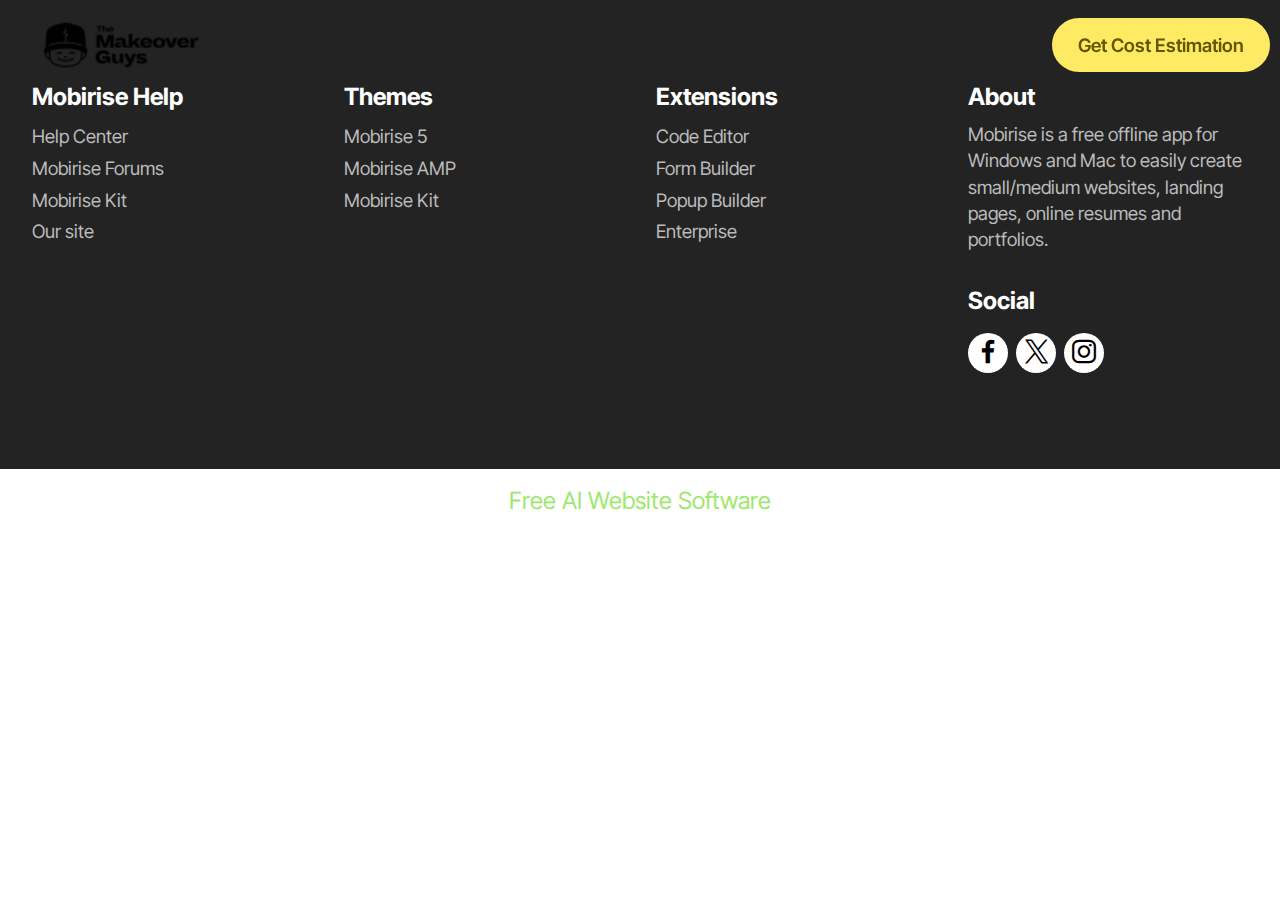
==== contactus.html @ 146c9460 "create github pages" ====
<!DOCTYPE html>
<html  >
<head>
  <!-- Site made with Mobirise Website Builder v5.9.18, https://mobirise.com -->
  <meta charset="UTF-8">
  <meta http-equiv="X-UA-Compatible" content="IE=edge">
  <meta name="generator" content="Mobirise v5.9.18, mobirise.com">
  <meta name="viewport" content="width=device-width, initial-scale=1, minimum-scale=1">
  <link rel="shortcut icon" href="assets/images/mog-115x36.png" type="image/x-icon">
  <meta name="description" content="Testimonial | Interior Design">
  
  
  <title>Contact Us | Interior Design</title>
  <link rel="stylesheet" href="assets/web/assets/mobirise-icons2/mobirise2.css">
  <link rel="stylesheet" href="assets/bootstrap/css/bootstrap.min.css">
  <link rel="stylesheet" href="assets/bootstrap/css/bootstrap-grid.min.css">
  <link rel="stylesheet" href="assets/bootstrap/css/bootstrap-reboot.min.css">
  <link rel="stylesheet" href="assets/animatecss/animate.css">
  <link rel="stylesheet" href="assets/dropdown/css/style.css">
  <link rel="stylesheet" href="assets/socicon/css/styles.css">
  <link rel="stylesheet" href="assets/theme/css/style.css">
  <link rel="preload" href="https://fonts.googleapis.com/css?family=Inter+Tight:100,200,300,400,500,600,700,800,900,100i,200i,300i,400i,500i,600i,700i,800i,900i&display=swap" as="style" onload="this.onload=null;this.rel='stylesheet'">
  <noscript><link rel="stylesheet" href="https://fonts.googleapis.com/css?family=Inter+Tight:100,200,300,400,500,600,700,800,900,100i,200i,300i,400i,500i,600i,700i,800i,900i&display=swap"></noscript>
  <link rel="preload" as="style" href="assets/mobirise/css/mbr-additional.css?v=vC8EY9"><link rel="stylesheet" href="assets/mobirise/css/mbr-additional.css?v=vC8EY9" type="text/css">

  
  
  
</head>
<body>
  
  <section data-bs-version="5.1" class="menu menu6 cid-ufK9BIDFIO" once="menu" id="menu06-1">
	

	<nav class="navbar navbar-dropdown opacityScroll navbar-fixed-top navbar-expand-lg">
		<div class="container">
			<div class="navbar-brand">
				<span class="navbar-logo">
					<a href="https://mobiri.se">
						<img src="assets/images/mog-115x36.png" alt="Mobirise Website Builder" style="height: 3.1rem;">
					</a>
				</span>
				<span class="navbar-caption-wrap"><a class="navbar-caption text-secondary display-7" href="https://mobiri.se"></a></span>
			</div>
			<button class="navbar-toggler" type="button" data-toggle="collapse" data-bs-toggle="collapse" data-target="#navbarSupportedContent" data-bs-target="#navbarSupportedContent" aria-controls="navbarNavAltMarkup" aria-expanded="false" aria-label="Toggle navigation">
				<div class="hamburger">
					<span></span>
					<span></span>
					<span></span>
					<span></span>
				</div>
			</button>
			<div class="collapse navbar-collapse opacityScroll" id="navbarSupportedContent">
				<ul class="navbar-nav nav-dropdown" data-app-modern-menu="true"><li class="nav-item">
						<a class="nav-link link text-black display-4" href="https://mobiri.se">Home</a>
					</li>
					<li class="nav-item">
						<a class="nav-link link text-black display-4" href="https://mobiri.se" aria-expanded="false">Our Services</a>
					</li>
					<li class="nav-item">
						<a class="nav-link link text-black display-4" href="https://mobiri.se">Our Design</a>
					</li><li class="nav-item"><a class="nav-link link text-black display-4" href="https://mobiri.se">Testimonial</a></li><li class="nav-item"><a class="nav-link link text-black display-4" href="https://mobiri.se">Contact Us</a></li></ul>
				
				<div class="navbar-buttons mbr-section-btn"><a class="btn btn-danger display-4" href="https://mobiri.se">Get Cost Estimation</a></div>
			</div>
		</div>
	</nav>
</section>

<section data-bs-version="5.1" class="footer1 cid-ugfulcZ9ON" once="footers" id="footer1-c">

    

    
    
    <div class="container">
        <div class="row mbr-white">
            <div class="col-12 col-md-6 col-lg-3">
                <h5 class="mbr-section-subtitle mbr-fonts-style mb-2 display-7">
                    <strong>Mobirise Help</strong>
                </h5>
                <ul class="list mbr-fonts-style display-4">
                    <li class="mbr-text item-wrap">Help Center</li>
                    <li class="mbr-text item-wrap">Mobirise Forums</li>
                    <li class="mbr-text item-wrap">Mobirise Kit</li>
                    <li class="mbr-text item-wrap">Our site</li>
                </ul>
            </div>
            <div class="col-12 col-md-6 col-lg-3">
                <h5 class="mbr-section-subtitle mbr-fonts-style mb-2 display-7">
                    <strong>Themes</strong>
                </h5>
                <ul class="list mbr-fonts-style display-4">

                    <li class="mbr-text item-wrap">Mobirise 5</li>
                    <li class="mbr-text item-wrap">Mobirise AMP</li>
                    <li class="mbr-text item-wrap">Mobirise Kit</li>
                </ul>
            </div>
            <div class="col-12 col-md-6 col-lg-3">
                <h5 class="mbr-section-subtitle mbr-fonts-style mb-2 display-7">
                    <strong>Extensions</strong>
                </h5>
                <ul class="list mbr-fonts-style display-4">
                    <li class="mbr-text item-wrap">Code Editor</li>
                    <li class="mbr-text item-wrap">Form Builder</li>
                    <li class="mbr-text item-wrap">Popup Builder</li>
                    <li class="mbr-text item-wrap">Enterprise</li>
                </ul>
            </div>
            <div class="col-12 col-md-6 col-lg-3">
                <h5 class="mbr-section-subtitle mbr-fonts-style mb-2 display-7">
                    <strong>About</strong>
                </h5>
                <p class="mbr-text mbr-fonts-style mb-4 display-4">
                    Mobirise is a free offline app for
                    Windows and Mac to easily create small/medium websites, landing pages, online resumes and
                    portfolios.</p>
                <h5 class="mbr-section-subtitle mbr-fonts-style mb-3 display-7">
                    <strong>Social</strong>
                </h5>
                <div class="social-row display-7">
                    <div class="soc-item">
                        <a href="https://twitter.com/mobirise" target="_blank">
                            <span class="mbr-iconfont socicon socicon-facebook"></span>
                        </a>
                    </div>
                    <div class="soc-item">
                        <a href="https://twitter.com/mobirise" target="_blank">
                            <span class="mbr-iconfont socicon socicon-twitter"></span>
                        </a>
                    </div>
                    <div class="soc-item">
                        <a href="https://twitter.com/mobirise" target="_blank">
                            <span class="mbr-iconfont socicon socicon-instagram"></span>
                        </a>
                    </div>
                    
                </div>
            </div>
            
        </div>
    </div>
</section><section class="display-7" style="padding: 0;align-items: center;justify-content: center;flex-wrap: wrap;    align-content: center;display: flex;position: relative;height: 4rem;"><a href="https://mobiri.se/3269190" style="flex: 1 1;height: 4rem;position: absolute;width: 100%;z-index: 1;"><img alt="" style="height: 4rem;" src="[data-uri]"></a><p style="margin: 0;text-align: center;" class="display-7">&#8204;</p><a style="z-index:1" href="https://mobirise.com/builder/ai-website-builder.html">Free AI Website Software</a></section><script src="assets/bootstrap/js/bootstrap.bundle.min.js"></script>  <script src="assets/smoothscroll/smooth-scroll.js"></script>  <script src="assets/ytplayer/index.js"></script>  <script src="assets/dropdown/js/navbar-dropdown.js"></script>  <script src="assets/theme/js/script.js"></script>  
  
  
  <input name="animation" type="hidden">
  </body>
</html>
---- assets/web/assets/mobirise-icons2/mobirise2.css ----
@font-face {
  font-family: 'Moririse2';
  font-display: swap;
  src:  url('mobirise2.eot?f2bix4');
  src:  url('mobirise2.eot?f2bix4#iefix') format('embedded-opentype'),
    url('mobirise2.ttf?f2bix4') format('truetype'),
    url('mobirise2.woff?f2bix4') format('woff'),
    url('mobirise2.svg?f2bix4#mobirise2') format('svg');
  font-weight: normal;
  font-style: normal;
}

[class^="mobi-"], [class*=" mobi-"] {
  /* use !important to prevent issues with browser extensions that change fonts */
  font-family: 'Moririse2' !important;
  speak: none;
  font-style: normal;
  font-weight: normal;
  font-variant: normal;
  text-transform: none;
  line-height: 1;

  /* Better Font Rendering =========== */
  -webkit-font-smoothing: antialiased;
  -moz-osx-font-smoothing: grayscale;
}

.mobi-mbri-add-submenu:before {
  content: "\e900";
}
.mobi-mbri-alert:before {
  content: "\e901";
}
.mobi-mbri-align-center:before {
  content: "\e902";
}
.mobi-mbri-align-justify:before {
  content: "\e903";
}
.mobi-mbri-align-left:before {
  content: "\e904";
}
.mobi-mbri-align-right:before {
  content: "\e905";
}
.mobi-mbri-android:before {
  content: "\e906";
}
.mobi-mbri-apple:before {
  content: "\e907";
}
.mobi-mbri-arrow-down:before {
  content: "\e908";
}
.mobi-mbri-arrow-next:before {
  content: "\e909";
}
.mobi-mbri-arrow-prev:before {
  content: "\e90a";
}
.mobi-mbri-arrow-up:before {
  content: "\e90b";
}
.mobi-mbri-bold:before {
  content: "\e90c";
}
.mobi-mbri-bookmark:before {
  content: "\e90d";
}
.mobi-mbri-bootstrap:before {
  content: "\e90e";
}
.mobi-mbri-briefcase:before {
  content: "\e90f";
}
.mobi-mbri-browse:before {
  content: "\e910";
}
.mobi-mbri-bulleted-list:before {
  content: "\e911";
}
.mobi-mbri-calendar:before {
  content: "\e912";
}
.mobi-mbri-camera:before {
  content: "\e913";
}
.mobi-mbri-cart-add:before {
  content: "\e914";
}
.mobi-mbri-cart-full:before {
  content: "\e915";
}
.mobi-mbri-cash:before {
  content: "\e916";
}
.mobi-mbri-change-style:before {
  content: "\e917";
}
.mobi-mbri-chat:before {
  content: "\e918";
}
.mobi-mbri-clock:before {
  content: "\e919";
}
.mobi-mbri-close:before {
  content: "\e91a";
}
.mobi-mbri-cloud:before {
  content: "\e91b";
}
.mobi-mbri-code:before {
  content: "\e91c";
}
.mobi-mbri-contact-form:before {
  content: "\e91d";
}
.mobi-mbri-credit-card:before {
  content: "\e91e";
}
.mobi-mbri-cursor-click:before {
  content: "\e91f";
}
.mobi-mbri-cust-feedback:before {
  content: "\e920";
}
.mobi-mbri-database:before {
  content: "\e921";
}
.mobi-mbri-delivery:before {
  content: "\e922";
}
.mobi-mbri-desktop:before {
  content: "\e923";
}
.mobi-mbri-devices:before {
  content: "\e924";
}
.mobi-mbri-down:before {
  content: "\e925";
}
.mobi-mbri-download-2:before {
  content: "\e926";
}
.mobi-mbri-download:before {
  content: "\e927";
}
.mobi-mbri-drag-n-drop-2:before {
  content: "\e928";
}
.mobi-mbri-drag-n-drop:before {
  content: "\e929";
}
.mobi-mbri-edit-2:before {
  content: "\e92a";
}
.mobi-mbri-edit:before {
  content: "\e92b";
}
.mobi-mbri-error:before {
  content: "\e92c";
}
.mobi-mbri-extension:before {
  content: "\e92d";
}
.mobi-mbri-features:before {
  content: "\e92e";
}
.mobi-mbri-file:before {
  content: "\e92f";
}
.mobi-mbri-flag:before {
  content: "\e930";
}
.mobi-mbri-folder:before {
  content: "\e931";
}
.mobi-mbri-gift:before {
  content: "\e932";
}
.mobi-mbri-github:before {
  content: "\e933";
}
.mobi-mbri-globe-2:before {
  content: "\e934";
}
.mobi-mbri-globe:before {
  content: "\e935";
}
.mobi-mbri-growing-chart:before {
  content: "\e936";
}
.mobi-mbri-hearth:before {
  content: "\e937";
}
.mobi-mbri-help:before {
  content: "\e938";
}
.mobi-mbri-home:before {
  content: "\e939";
}
.mobi-mbri-hot-cup:before {
  content: "\e93a";
}
.mobi-mbri-idea:before {
  content: "\e93b";
}
.mobi-mbri-image-gallery:before {
  content: "\e93c";
}
.mobi-mbri-image-slider:before {
  content: "\e93d";
}
.mobi-mbri-info:before {
  content: "\e93e";
}
.mobi-mbri-italic:before {
  content: "\e93f";
}
.mobi-mbri-key:before {
  content: "\e940";
}
.mobi-mbri-laptop:before {
  content: "\e941";
}
.mobi-mbri-layers:before {
  content: "\e942";
}
.mobi-mbri-left-right:before {
  content: "\e943";
}
.mobi-mbri-left:before {
  content: "\e944";
}
.mobi-mbri-letter:before {
  content: "\e945";
}
.mobi-mbri-like:before {
  content: "\e946";
}
.mobi-mbri-link:before {
  content: "\e947";
}
.mobi-mbri-lock:before {
  content: "\e948";
}
.mobi-mbri-login:before {
  content: "\e949";
}
.mobi-mbri-logout:before {
  content: "\e94a";
}
.mobi-mbri-magic-stick:before {
  content: "\e94b";
}
.mobi-mbri-map-pin:before {
  content: "\e94c";
}
.mobi-mbri-menu:before {
  content: "\e94d";
}
.mobi-mbri-mobile-2:before {
  content: "\e94e";
}
.mobi-mbri-mobile-horizontal:before {
  content: "\e94f";
}
.mobi-mbri-mobile:before {
  content: "\e950";
}
.mobi-mbri-mobirise:before {
  content: "\e951";
}
.mobi-mbri-more-horizontal:before {
  content: "\e952";
}
.mobi-mbri-more-vertical:before {
  content: "\e953";
}
.mobi-mbri-music:before {
  content: "\e954";
}
.mobi-mbri-new-file:before {
  content: "\e955";
}
.mobi-mbri-numbered-list:before {
  content: "\e956";
}
.mobi-mbri-opened-folder:before {
  content: "\e957";
}
.mobi-mbri-pages:before {
  content: "\e958";
}
.mobi-mbri-paper-plane:before {
  content: "\e959";
}
.mobi-mbri-paperclip:before {
  content: "\e95a";
}
.mobi-mbri-phone:before {
  content: "\e95b";
}
.mobi-mbri-photo:before {
  content: "\e95c";
}
.mobi-mbri-photos:before {
  content: "\e95d";
}
.mobi-mbri-pin:before {
  content: "\e95e";
}
.mobi-mbri-play:before {
  content: "\e95f";
}
.mobi-mbri-plus:before {
  content: "\e960";
}
.mobi-mbri-preview:before {
  content: "\e961";
}
.mobi-mbri-print:before {
  content: "\e962";
}
.mobi-mbri-protect:before {
  content: "\e963";
}
.mobi-mbri-question:before {
  content: "\e964";
}
.mobi-mbri-quote-left:before {
  content: "\e965";
}
.mobi-mbri-quote-right:before {
  content: "\e966";
}
.mobi-mbri-redo:before {
  content: "\e967";
}
.mobi-mbri-refresh:before {
  content: "\e968";
}
.mobi-mbri-responsive-2:before {
  content: "\e969";
}
.mobi-mbri-responsive:before {
  content: "\e96a";
}
.mobi-mbri-right:before {
  content: "\e96b";
}
.mobi-mbri-rocket:before {
  content: "\e96c";
}
.mobi-mbri-sad-face:before {
  content: "\e96d";
}
.mobi-mbri-sale:before {
  content: "\e96e";
}
.mobi-mbri-save:before {
  content: "\e96f";
}
.mobi-mbri-search:before {
  content: "\e970";
}
.mobi-mbri-setting-2:before {
  content: "\e971";
}
.mobi-mbri-setting-3:before {
  content: "\e972";
}
.mobi-mbri-setting:before {
  content: "\e973";
}
.mobi-mbri-share:before {
  content: "\e974";
}
.mobi-mbri-shopping-bag:before {
  content: "\e975";
}
.mobi-mbri-shopping-basket:before {
  content: "\e976";
}
.mobi-mbri-shopping-cart:before {
  content: "\e977";
}
.mobi-mbri-sites:before {
  content: "\e978";
}
.mobi-mbri-smile-face:before {
  content: "\e979";
}
.mobi-mbri-speed:before {
  content: "\e97a";
}
.mobi-mbri-star:before {
  content: "\e97b";
}
.mobi-mbri-success:before {
  content: "\e97c";
}
.mobi-mbri-sun:before {
  content: "\e97d";
}
.mobi-mbri-sun2:before {
  content: "\e97e";
}
.mobi-mbri-tablet-vertical:before {
  content: "\e97f";
}
.mobi-mbri-tablet:before {
  content: "\e980";
}
.mobi-mbri-target:before {
  content: "\e981";
}
.mobi-mbri-timer:before {
  content: "\e982";
}
.mobi-mbri-to-ftp:before {
  content: "\e983";
}
.mobi-mbri-to-local-drive:before {
  content: "\e984";
}
.mobi-mbri-touch-swipe:before {
  content: "\e985";
}
.mobi-mbri-touch:before {
  content: "\e986";
}
.mobi-mbri-trash:before {
  content: "\e987";
}
.mobi-mbri-underline:before {
  content: "\e988";
}
.mobi-mbri-undo:before {
  content: "\e989";
}
.mobi-mbri-unlink:before {
  content: "\e98a";
}
.mobi-mbri-unlock:before {
  content: "\e98b";
}
.mobi-mbri-up-down:before {
  content: "\e98c";
}
.mobi-mbri-up:before {
  content: "\e98d";
}
.mobi-mbri-update:before {
  content: "\e98e";
}
.mobi-mbri-upload-2:before {
  content: "\e98f";
}
.mobi-mbri-upload:before {
  content: "\e990";
}
.mobi-mbri-user-2:before {
  content: "\e991";
}
.mobi-mbri-user:before {
  content: "\e992";
}
.mobi-mbri-users:before {
  content: "\e993";
}
.mobi-mbri-video-play:before {
  content: "\e994";
}
.mobi-mbri-video:before {
  content: "\e995";
}
.mobi-mbri-watch:before {
  content: "\e996";
}
.mobi-mbri-website-theme-2:before {
  content: "\e997";
}
.mobi-mbri-website-theme:before {
  content: "\e998";
}
.mobi-mbri-wifi:before {
  content: "\e999";
}
.mobi-mbri-windows:before {
  content: "\e99a";
}
.mobi-mbri-zoom-in:before {
  content: "\e99b";
}
.mobi-mbri-zoom-out:before {
  content: "\e99c";
}
---- assets/dropdown/css/style.css ----
.navbar-dropdown {
  left: 0;
  padding: 0;
  position: absolute;
  right: 0;
  top: 0;
  transition: all 0.45s ease;
  z-index: 1030;
  background: #282828; }
  .navbar-dropdown .navbar-logo {
    margin-right: 0.8rem;
    transition: margin 0.3s ease-in-out;
    vertical-align: middle; }
    .navbar-dropdown .navbar-logo img {
      height: 3.125rem;
      transition: all 0.3s ease-in-out; }
    .navbar-dropdown .navbar-logo.mbr-iconfont {
      font-size: 3.125rem;
      line-height: 3.125rem; }
  .navbar-dropdown .navbar-caption {
    font-weight: 700;
    white-space: normal;
    vertical-align: -4px;
    line-height: 3.125rem !important; }
    .navbar-dropdown .navbar-caption, .navbar-dropdown .navbar-caption:hover {
      color: inherit;
      text-decoration: none; }
  .navbar-dropdown .mbr-iconfont + .navbar-caption {
    vertical-align: -1px; }
  .navbar-dropdown.navbar-fixed-top {
    position: fixed; }
  .navbar-dropdown .navbar-brand span {
    vertical-align: -4px; }
  .navbar-dropdown.bg-color.transparent {
    background: none; }
  .navbar-dropdown.navbar-short .navbar-brand {
    padding: 0.625rem 0; }
    .navbar-dropdown.navbar-short .navbar-brand span {
      vertical-align: -1px; }
  .navbar-dropdown.navbar-short .navbar-caption {
    line-height: 2.375rem !important;
    vertical-align: -2px; }
  .navbar-dropdown.navbar-short .navbar-logo {
    margin-right: 0.5rem; }
    .navbar-dropdown.navbar-short .navbar-logo img {
      height: 2.375rem; }
    .navbar-dropdown.navbar-short .navbar-logo.mbr-iconfont {
      font-size: 2.375rem;
      line-height: 2.375rem; }
  .navbar-dropdown.navbar-short .mbr-table-cell {
    height: 3.625rem; }
  .navbar-dropdown .navbar-close {
    left: 0.6875rem;
    position: fixed;
    top: 0.75rem;
    z-index: 1000; }
  .navbar-dropdown .hamburger-icon {
    content: "";
    display: inline-block;
    vertical-align: middle;
    width: 16px;
    -webkit-box-shadow: 0 -6px 0 1px #282828,0 0 0 1px #282828,0 6px 0 1px #282828;
    -moz-box-shadow: 0 -6px 0 1px #282828,0 0 0 1px #282828,0 6px 0 1px #282828;
    box-shadow: 0 -6px 0 1px #282828,0 0 0 1px #282828,0 6px 0 1px #282828; }

.dropdown-menu .dropdown-toggle[data-toggle="dropdown-submenu"]::after {
  border-bottom: 0.35em solid transparent;
  border-left: 0.35em solid;
  border-right: 0;
  border-top: 0.35em solid transparent;
  margin-left: 0.3rem; }

.dropdown-menu .dropdown-item:focus {
  outline: 0; }

.nav-dropdown {
  font-size: 0.75rem;
  font-weight: 500;
  height: auto !important; }
  .nav-dropdown .nav-btn {
    padding-left: 1rem; }
  .nav-dropdown .link {
    margin: .667em 1.667em;
    font-weight: 500;
    padding: 0;
    transition: color .2s ease-in-out; }
    .nav-dropdown .link.dropdown-toggle {
      margin-right: 2.583em; }
      .nav-dropdown .link.dropdown-toggle::after {
        margin-left: .25rem;
        border-top: 0.35em solid;
        border-right: 0.35em solid transparent;
        border-left: 0.35em solid transparent;
        border-bottom: 0; }
      .nav-dropdown .link.dropdown-toggle[aria-expanded="true"] {
        margin: 0;
        padding: 0.667em 3.263em  0.667em 1.667em; }
  .nav-dropdown .link::after,
  .nav-dropdown .dropdown-item::after {
    color: inherit; }
  .nav-dropdown .btn {
    font-size: 0.75rem;
    font-weight: 700;
    letter-spacing: 0;
    margin-bottom: 0;
    padding-left: 1.25rem;
    padding-right: 1.25rem; }
  .nav-dropdown .dropdown-menu {
    border-radius: 0;
    border: 0;
    left: 0;
    margin: 0;
    padding-bottom: 1.25rem;
    padding-top: 1.25rem;
    position: relative; }
  .nav-dropdown .dropdown-submenu {
    margin-left: 0.125rem;
    top: 0; }
  .nav-dropdown .dropdown-item {
    font-weight: 500;
    line-height: 2;
    padding: 0.3846em 4.615em 0.3846em 1.5385em;
    position: relative;
    transition: color .2s ease-in-out, background-color .2s ease-in-out; }
    .nav-dropdown .dropdown-item::after {
      margin-top: -0.3077em;
      position: absolute;
      right: 1.1538em;
      top: 50%; }
    .nav-dropdown .dropdown-item:focus, .nav-dropdown .dropdown-item:hover {
      background: none; }

@media (max-width: 767px) {
  .nav-dropdown.navbar-toggleable-sm {
    bottom: 0;
    display: none;
    left: 0;
    overflow-x: hidden;
    position: fixed;
    top: 0;
    transform: translateX(-100%);
    -ms-transform: translateX(-100%);
    -webkit-transform: translateX(-100%);
    width: 18.75rem;
    z-index: 999; } }
.nav-dropdown.navbar-toggleable-xl {
  bottom: 0;
  display: none;
  left: 0;
  overflow-x: hidden;
  position: fixed;
  top: 0;
  transform: translateX(-100%);
  -ms-transform: translateX(-100%);
  -webkit-transform: translateX(-100%);
  width: 18.75rem;
  z-index: 999; }

.nav-dropdown-sm {
  display: block !important;
  overflow-x: hidden;
  overflow: auto;
  padding-top: 3.875rem; }
  .nav-dropdown-sm::after {
    content: "";
    display: block;
    height: 3rem;
    width: 100%; }
  .nav-dropdown-sm.collapse.in ~ .navbar-close {
    display: block !important; }
  .nav-dropdown-sm.collapsing, .nav-dropdown-sm.collapse.in {
    transform: translateX(0);
    -ms-transform: translateX(0);
    -webkit-transform: translateX(0);
    transition: all 0.25s ease-out;
    -webkit-transition: all 0.25s ease-out;
    background: #282828; }
  .nav-dropdown-sm.collapsing[aria-expanded="false"] {
    transform: translateX(-100%);
    -ms-transform: translateX(-100%);
    -webkit-transform: translateX(-100%); }
  .nav-dropdown-sm .nav-item {
    display: block;
    margin-left: 0 !important;
    padding-left: 0; }
  .nav-dropdown-sm .link,
  .nav-dropdown-sm .dropdown-item {
    border-top: 1px dotted rgba(255, 255, 255, 0.1);
    font-size: 0.8125rem;
    line-height: 1.6;
    margin: 0 !important;
    padding: 0.875rem 2.4rem 0.875rem 1.5625rem !important;
    position: relative;
    white-space: normal; }
    .nav-dropdown-sm .link:focus, .nav-dropdown-sm .link:hover,
    .nav-dropdown-sm .dropdown-item:focus,
    .nav-dropdown-sm .dropdown-item:hover {
      background: rgba(0, 0, 0, 0.2) !important;
      color: #c0a375; }
  .nav-dropdown-sm .nav-btn {
    position: relative;
    padding: 1.5625rem 1.5625rem 0 1.5625rem; }
    .nav-dropdown-sm .nav-btn::before {
      border-top: 1px dotted rgba(255, 255, 255, 0.1);
      content: "";
      left: 0;
      position: absolute;
      top: 0;
      width: 100%; }
    .nav-dropdown-sm .nav-btn + .nav-btn {
      padding-top: 0.625rem; }
      .nav-dropdown-sm .nav-btn + .nav-btn::before {
        display: none; }
  .nav-dropdown-sm .btn {
    padding: 0.625rem 0; }
  .nav-dropdown-sm .dropdown-toggle[data-toggle="dropdown-submenu"]::after {
    margin-left: .25rem;
    border-top: 0.35em solid;
    border-right: 0.35em solid transparent;
    border-left: 0.35em solid transparent;
    border-bottom: 0; }
  .nav-dropdown-sm .dropdown-toggle[data-toggle="dropdown-submenu"][aria-expanded="true"]::after {
    border-top: 0;
    border-right: 0.35em solid transparent;
    border-left: 0.35em solid transparent;
    border-bottom: 0.35em solid; }
  .nav-dropdown-sm .dropdown-menu {
    margin: 0;
    padding: 0;
    position: relative;
    top: 0;
    left: 0;
    width: 100%;
    border: 0;
    float: none;
    border-radius: 0;
    background: none; }
  .nav-dropdown-sm .dropdown-submenu {
    left: 100%;
    margin-left: 0.125rem;
    margin-top: -1.25rem;
    top: 0; }

.navbar-toggleable-sm .nav-dropdown .dropdown-menu {
  position: absolute; }

.navbar-toggleable-sm .nav-dropdown .dropdown-submenu {
  left: 100%;
  margin-left: 0.125rem;
  margin-top: -1.25rem;
  top: 0; }

.navbar-toggleable-sm.opened .nav-dropdown .dropdown-menu {
  position: relative; }

.navbar-toggleable-sm.opened .nav-dropdown .dropdown-submenu {
  left: 0;
  margin-left: 00rem;
  margin-top: 0rem;
  top: 0; }

.is-builder .nav-dropdown.collapsing {
  transition: none !important; }
---- assets/socicon/css/styles.css ----
@charset "UTF-8";

@font-face {
  font-family: 'Socicon';
  src:  url('../fonts/socicon.eot');
  src:  url('../fonts/socicon.eot?#iefix') format('embedded-opentype'),
    url('../fonts/socicon.woff2') format('woff2'),
    url('../fonts/socicon.ttf') format('truetype'),
    url('../fonts/socicon.woff') format('woff'),
    url('../fonts/socicon.svg#socicon') format('svg');
  font-weight: normal;
  font-style: normal;
  font-display: swap;
}

[data-icon]:before {
  font-family: "socicon" !important;
  content: attr(data-icon);
  font-style: normal !important;
  font-weight: normal !important;
  font-variant: normal !important;
  text-transform: none !important;
  speak: none;
  line-height: 1;
  -webkit-font-smoothing: antialiased;
  -moz-osx-font-smoothing: grayscale;
}

[class^="socicon-"], [class*=" socicon-"] {
  /* use !important to prevent issues with browser extensions that change fonts */
  font-family: 'Socicon' !important;
  speak: none;
  font-style: normal;
  font-weight: normal;
  font-variant: normal;
  text-transform: none;
  line-height: 1;

  /* Better Font Rendering =========== */
  -webkit-font-smoothing: antialiased;
  -moz-osx-font-smoothing: grayscale;
}

.socicon-500px:before {
  content: "\e000";
}
.socicon-8tracks:before {
  content: "\e001";
}
.socicon-airbnb:before {
  content: "\e002";
}
.socicon-alliance:before {
  content: "\e003";
}
.socicon-amazon:before {
  content: "\e004";
}
.socicon-amplement:before {
  content: "\e005";
}
.socicon-android:before {
  content: "\e006";
}
.socicon-angellist:before {
  content: "\e007";
}
.socicon-apple:before {
  content: "\e008";
}
.socicon-appnet:before {
  content: "\e009";
}
.socicon-baidu:before {
  content: "\e00a";
}
.socicon-bandcamp:before {
  content: "\e00b";
}
.socicon-battlenet:before {
  content: "\e00c";
}
.socicon-mixer:before {
  content: "\e00d";
}
.socicon-bebee:before {
  content: "\e00e";
}
.socicon-bebo:before {
  content: "\e00f";
}
.socicon-behance:before {
  content: "\e010";
}
.socicon-blizzard:before {
  content: "\e011";
}
.socicon-blogger:before {
  content: "\e012";
}
.socicon-buffer:before {
  content: "\e013";
}
.socicon-chrome:before {
  content: "\e014";
}
.socicon-coderwall:before {
  content: "\e015";
}
.socicon-curse:before {
  content: "\e016";
}
.socicon-dailymotion:before {
  content: "\e017";
}
.socicon-deezer:before {
  content: "\e018";
}
.socicon-delicious:before {
  content: "\e019";
}
.socicon-deviantart:before {
  content: "\e01a";
}
.socicon-diablo:before {
  content: "\e01b";
}
.socicon-digg:before {
  content: "\e01c";
}
.socicon-discord:before {
  content: "\e01d";
}
.socicon-disqus:before {
  content: "\e01e";
}
.socicon-douban:before {
  content: "\e01f";
}
.socicon-draugiem:before {
  content: "\e020";
}
.socicon-dribbble:before {
  content: "\e021";
}
.socicon-drupal:before {
  content: "\e022";
}
.socicon-ebay:before {
  content: "\e023";
}
.socicon-ello:before {
  content: "\e024";
}
.socicon-endomodo:before {
  content: "\e025";
}
.socicon-envato:before {
  content: "\e026";
}
.socicon-etsy:before {
  content: "\e027";
}
.socicon-facebook:before {
  content: "\e028";
}
.socicon-feedburner:before {
  content: "\e029";
}
.socicon-filmweb:before {
  content: "\e02a";
}
.socicon-firefox:before {
  content: "\e02b";
}
.socicon-flattr:before {
  content: "\e02c";
}
.socicon-flickr:before {
  content: "\e02d";
}
.socicon-formulr:before {
  content: "\e02e";
}
.socicon-forrst:before {
  content: "\e02f";
}
.socicon-foursquare:before {
  content: "\e030";
}
.socicon-friendfeed:before {
  content: "\e031";
}
.socicon-github:before {
  content: "\e032";
}
.socicon-goodreads:before {
  content: "\e033";
}
.socicon-google:before {
  content: "\e034";
}
.socicon-googlescholar:before {
  content: "\e035";
}
.socicon-googlegroups:before {
  content: "\e036";
}
.socicon-googlephotos:before {
  content: "\e037";
}
.socicon-googleplus:before {
  content: "\e038";
}
.socicon-grooveshark:before {
  content: "\e039";
}
.socicon-hackerrank:before {
  content: "\e03a";
}
.socicon-hearthstone:before {
  content: "\e03b";
}
.socicon-hellocoton:before {
  content: "\e03c";
}
.socicon-heroes:before {
  content: "\e03d";
}
.socicon-smashcast:before {
  content: "\e03e";
}
.socicon-horde:before {
  content: "\e03f";
}
.socicon-houzz:before {
  content: "\e040";
}
.socicon-icq:before {
  content: "\e041";
}
.socicon-identica:before {
  content: "\e042";
}
.socicon-imdb:before {
  content: "\e043";
}
.socicon-instagram:before {
  content: "\e044";
}
.socicon-issuu:before {
  content: "\e045";
}
.socicon-istock:before {
  content: "\e046";
}
.socicon-itunes:before {
  content: "\e047";
}
.socicon-keybase:before {
  content: "\e048";
}
.socicon-lanyrd:before {
  content: "\e049";
}
.socicon-lastfm:before {
  content: "\e04a";
}
.socicon-line:before {
  content: "\e04b";
}
.socicon-linkedin:before {
  content: "\e04c";
}
.socicon-livejournal:before {
  content: "\e04d";
}
.socicon-lyft:before {
  content: "\e04e";
}
.socicon-macos:before {
  content: "\e04f";
}
.socicon-mail:before {
  content: "\e050";
}
.socicon-medium:before {
  content: "\e051";
}
.socicon-meetup:before {
  content: "\e052";
}
.socicon-mixcloud:before {
  content: "\e053";
}
.socicon-modelmayhem:before {
  content: "\e054";
}
.socicon-mumble:before {
  content: "\e055";
}
.socicon-myspace:before {
  content: "\e056";
}
.socicon-newsvine:before {
  content: "\e057";
}
.socicon-nintendo:before {
  content: "\e058";
}
.socicon-npm:before {
  content: "\e059";
}
.socicon-odnoklassniki:before {
  content: "\e05a";
}
.socicon-openid:before {
  content: "\e05b";
}
.socicon-opera:before {
  content: "\e05c";
}
.socicon-outlook:before {
  content: "\e05d";
}
.socicon-overwatch:before {
  content: "\e05e";
}
.socicon-patreon:before {
  content: "\e05f";
}
.socicon-paypal:before {
  content: "\e060";
}
.socicon-periscope:before {
  content: "\e061";
}
.socicon-persona:before {
  content: "\e062";
}
.socicon-pinterest:before {
  content: "\e063";
}
.socicon-play:before {
  content: "\e064";
}
.socicon-player:before {
  content: "\e065";
}
.socicon-playstation:before {
  content: "\e066";
}
.socicon-pocket:before {
  content: "\e067";
}
.socicon-qq:before {
  content: "\e068";
}
.socicon-quora:before {
  content: "\e069";
}
.socicon-raidcall:before {
  content: "\e06a";
}
.socicon-ravelry:before {
  content: "\e06b";
}
.socicon-reddit:before {
  content: "\e06c";
}
.socicon-renren:before {
  content: "\e06d";
}
.socicon-researchgate:before {
  content: "\e06e";
}
.socicon-residentadvisor:before {
  content: "\e06f";
}
.socicon-reverbnation:before {
  content: "\e070";
}
.socicon-rss:before {
  content: "\e071";
}
.socicon-sharethis:before {
  content: "\e072";
}
.socicon-skype:before {
  content: "\e073";
}
.socicon-slideshare:before {
  content: "\e074";
}
.socicon-smugmug:before {
  content: "\e075";
}
.socicon-snapchat:before {
  content: "\e076";
}
.socicon-songkick:before {
  content: "\e077";
}
.socicon-soundcloud:before {
  content: "\e078";
}
.socicon-spotify:before {
  content: "\e079";
}
.socicon-stackexchange:before {
  content: "\e07a";
}
.socicon-stackoverflow:before {
  content: "\e07b";
}
.socicon-starcraft:before {
  content: "\e07c";
}
.socicon-stayfriends:before {
  content: "\e07d";
}
.socicon-steam:before {
  content: "\e07e";
}
.socicon-storehouse:before {
  content: "\e07f";
}
.socicon-strava:before {
  content: "\e080";
}
.socicon-streamjar:before {
  content: "\e081";
}
.socicon-stumbleupon:before {
  content: "\e082";
}
.socicon-swarm:before {
  content: "\e083";
}
.socicon-teamspeak:before {
  content: "\e084";
}
.socicon-teamviewer:before {
  content: "\e085";
}
.socicon-technorati:before {
  content: "\e086";
}
.socicon-telegram:before {
  content: "\e087";
}
.socicon-tripadvisor:before {
  content: "\e088";
}
.socicon-tripit:before {
  content: "\e089";
}
.socicon-triplej:before {
  content: "\e08a";
}
.socicon-tumblr:before {
  content: "\e08b";
}
.socicon-twitch:before {
  content: "\e08c";
}
.socicon-twitter:before {
  content: "\e08d";
}
.socicon-uber:before {
  content: "\e08e";
}
.socicon-ventrilo:before {
  content: "\e08f";
}
.socicon-viadeo:before {
  content: "\e090";
}
.socicon-viber:before {
  content: "\e091";
}
.socicon-viewbug:before {
  content: "\e092";
}
.socicon-vimeo:before {
  content: "\e093";
}
.socicon-vine:before {
  content: "\e094";
}
.socicon-vkontakte:before {
  content: "\e095";
}
.socicon-warcraft:before {
  content: "\e096";
}
.socicon-wechat:before {
  content: "\e097";
}
.socicon-weibo:before {
  content: "\e098";
}
.socicon-whatsapp:before {
  content: "\e099";
}
.socicon-wikipedia:before {
  content: "\e09a";
}
.socicon-windows:before {
  content: "\e09b";
}
.socicon-wordpress:before {
  content: "\e09c";
}
.socicon-wykop:before {
  content: "\e09d";
}
.socicon-xbox:before {
  content: "\e09e";
}
.socicon-xing:before {
  content: "\e09f";
}
.socicon-yahoo:before {
  content: "\e0a0";
}
.socicon-yammer:before {
  content: "\e0a1";
}
.socicon-yandex:before {
  content: "\e0a2";
}
.socicon-yelp:before {
  content: "\e0a3";
}
.socicon-younow:before {
  content: "\e0a4";
}
.socicon-youtube:before {
  content: "\e0a5";
}
.socicon-zapier:before {
  content: "\e0a6";
}
.socicon-zerply:before {
  content: "\e0a7";
}
.socicon-zomato:before {
  content: "\e0a8";
}
.socicon-zynga:before {
  content: "\e0a9";
}
.socicon-spreadshirt:before {
  content: "\e901";
}
.socicon-gamejolt:before {
  content: "\e902";
}
.socicon-trello:before {
  content: "\e903";
}
.socicon-tunein:before {
  content: "\e904";
}
.socicon-bloglovin:before {
  content: "\e905";
}
.socicon-gamewisp:before {
  content: "\e906";
}
.socicon-messenger:before {
  content: "\e907";
}
.socicon-pandora:before {
  content: "\e908";
}
.socicon-augment:before {
  content: "\e909";
}
.socicon-bitbucket:before {
  content: "\e90a";
}
.socicon-fyuse:before {
  content: "\e90b";
}
.socicon-yt-gaming:before {
  content: "\e90c";
}
.socicon-sketchfab:before {
  content: "\e90d";
}
.socicon-mobcrush:before {
  content: "\e90e";
}
.socicon-microsoft:before {
  content: "\e90f";
}
.socicon-realtor:before {
  content: "\e910";
}
.socicon-tidal:before {
  content: "\e911";
}
.socicon-qobuz:before {
  content: "\e912";
}
.socicon-natgeo:before {
  content: "\e913";
}
.socicon-mastodon:before {
  content: "\e914";
}
.socicon-unsplash:before {
  content: "\e915";
}
.socicon-homeadvisor:before {
  content: "\e916";
}
.socicon-angieslist:before {
  content: "\e917";
}
.socicon-codepen:before {
  content: "\e918";
}
.socicon-slack:before {
  content: "\e919";
}
.socicon-openaigym:before {
  content: "\e91a";
}
.socicon-logmein:before {
  content: "\e91b";
}
.socicon-fiverr:before {
  content: "\e91c";
}
.socicon-gotomeeting:before {
  content: "\e91d";
}
.socicon-aliexpress:before {
  content: "\e91e";
}
.socicon-guru:before {
  content: "\e91f";
}
.socicon-appstore:before {
  content: "\e920";
}
.socicon-homes:before {
  content: "\e921";
}
.socicon-zoom:before {
  content: "\e922";
}
.socicon-alibaba:before {
  content: "\e923";
}
.socicon-craigslist:before {
  content: "\e924";
}
.socicon-wix:before {
  content: "\e925";
}
.socicon-redfin:before {
  content: "\e926";
}
.socicon-googlecalendar:before {
  content: "\e927";
}
.socicon-shopify:before {
  content: "\e928";
}
.socicon-freelancer:before {
  content: "\e929";
}
.socicon-seedrs:before {
  content: "\e92a";
}
.socicon-bing:before {
  content: "\e92b";
}
.socicon-doodle:before {
  content: "\e92c";
}
.socicon-bonanza:before {
  content: "\e92d";
}
.socicon-squarespace:before {
  content: "\e92e";
}
.socicon-toptal:before {
  content: "\e92f";
}
.socicon-gust:before {
  content: "\e930";
}
.socicon-ask:before {
  content: "\e931";
}
.socicon-trulia:before {
  content: "\e932";
}
.socicon-loomly:before {
  content: "\e933";
}
.socicon-ghost:before {
  content: "\e934";
}
.socicon-upwork:before {
  content: "\e935";
}
.socicon-fundable:before {
  content: "\e936";
}
.socicon-booking:before {
  content: "\e937";
}
.socicon-googlemaps:before {
  content: "\e938";
}
.socicon-zillow:before {
  content: "\e939";
}
.socicon-niconico:before {
  content: "\e93a";
}
.socicon-toneden:before {
  content: "\e93b";
}
.socicon-crunchbase:before {
  content: "\e93c";
}
.socicon-homefy:before {
  content: "\e93d";
}
.socicon-calendly:before {
  content: "\e93e";
}
.socicon-livemaster:before {
  content: "\e93f";
}
.socicon-udemy:before {
  content: "\e940";
}
.socicon-codered:before {
  content: "\e941";
}
.socicon-origin:before {
  content: "\e942";
}
.socicon-nextdoor:before {
  content: "\e943";
}
.socicon-portfolio:before {
  content: "\e944";
}
.socicon-instructables:before {
  content: "\e945";
}
.socicon-gitlab:before {
  content: "\e946";
}
.socicon-hackernews:before {
  content: "\e947";
}
.socicon-smashwords:before {
  content: "\e948";
}
.socicon-kobo:before {
  content: "\e949";
}
.socicon-bookbub:before {
  content: "\e94a";
}
.socicon-mailru:before {
  content: "\e94b";
}
.socicon-moddb:before {
  content: "\e94c";
}
.socicon-indiedb:before {
  content: "\e94d";
}
.socicon-traxsource:before {
  content: "\e94e";
}
.socicon-gamefor:before {
  content: "\e94f";
}
.socicon-pixiv:before {
  content: "\e950";
}
.socicon-myanimelist:before {
  content: "\e951";
}
.socicon-blackberry:before {
  content: "\e952";
}
.socicon-wickr:before {
  content: "\e953";
}
.socicon-spip:before {
  content: "\e954";
}
.socicon-napster:before {
  content: "\e955";
}
.socicon-beatport:before {
  content: "\e956";
}
.socicon-hackerone:before {
  content: "\e957";
}
.socicon-internet:before {
  content: "\e958";
}
.socicon-ubuntu:before {
  content: "\e959";
}
.socicon-artstation:before {
  content: "\e95a";
}
.socicon-invision:before {
  content: "\e95b";
}
.socicon-torial:before {
  content: "\e95c";
}
.socicon-collectorz:before {
  content: "\e95d";
}
.socicon-seenthis:before {
  content: "\e95e";
}
.socicon-googleplaymusic:before {
  content: "\e95f";
}
.socicon-debian:before {
  content: "\e960";
}
.socicon-filmfreeway:before {
  content: "\e961";
}
.socicon-gnome:before {
  content: "\e962";
}
.socicon-itchio:before {
  content: "\e963";
}
.socicon-jamendo:before {
  content: "\e964";
}
.socicon-mix:before {
  content: "\e965";
}
.socicon-sharepoint:before {
  content: "\e966";
}
.socicon-tinder:before {
  content: "\e967";
}
.socicon-windguru:before {
  content: "\e968";
}
.socicon-cdbaby:before {
  content: "\e969";
}
.socicon-elementaryos:before {
  content: "\e96a";
}
.socicon-stage32:before {
  content: "\e96b";
}
.socicon-tiktok:before {
  content: "\e96c";
}
.socicon-gitter:before {
  content: "\e96d";
}
.socicon-letterboxd:before {
  content: "\e96e";
}
.socicon-threema:before {
  content: "\e96f";
}
.socicon-splice:before {
  content: "\e970";
}
.socicon-metapop:before {
  content: "\e971";
}
.socicon-naver:before {
  content: "\e972";
}
.socicon-remote:before {
  content: "\e973";
}
.socicon-flipboard:before {
  content: "\e974";
}
.socicon-googlehangouts:before {
  content: "\e975";
}
.socicon-dlive:before {
  content: "\e976";
}
.socicon-vsco:before {
  content: "\e977";
}
.socicon-stitcher:before {
  content: "\e978";
}
.socicon-avvo:before {
  content: "\e979";
}
.socicon-redbubble:before {
  content: "\e97a";
}
.socicon-society6:before {
  content: "\e97b";
}
.socicon-zazzle:before {
  content: "\e97c";
}
.socicon-eitaa:before {
  content: "\e97d";
}
.socicon-soroush:before {
  content: "\e97e";
}
.socicon-bale:before {
  content: "\e97f";
}
---- assets/theme/css/style.css ----
@charset "UTF-8";
section {
  background-color: #ffffff;
}

body {
  font-style: normal;
  line-height: 1.5;
  font-weight: 400;
  color: #232323;
  position: relative;
}

button {
  background-color: transparent;
  border-color: transparent;
}

.embla__button,
.carousel-control {
  background-color: #edefea !important;
  opacity: 0.8 !important;
  color: #464845 !important;
  border-color: #edefea !important;
}

.carousel .close,
.modalWindow .close {
  background-color: #edefea !important;
  color: #464845 !important;
  border-color: #edefea !important;
  opacity: 0.8 !important;
}

.carousel .close:hover,
.modalWindow .close:hover {
  opacity: 1 !important;
}

.carousel-indicators li {
  background-color: #edefea !important;
  border: 2px solid #464845 !important;
}

.carousel-indicators li:hover,
.carousel-indicators li:active {
  opacity: 0.8 !important;
}

.embla__button:hover,
.carousel-control:hover {
  background-color: #edefea !important;
  opacity: 1 !important;
}

.modalWindow-video-container {
  height: 80%;
}

section,
.container,
.container-fluid {
  position: relative;
  word-wrap: break-word;
}

a.mbr-iconfont:hover {
  text-decoration: none;
}

.article .lead p,
.article .lead ul,
.article .lead ol,
.article .lead pre,
.article .lead blockquote {
  margin-bottom: 0;
}

a {
  font-style: normal;
  font-weight: 400;
  cursor: pointer;
}
a, a:hover {
  text-decoration: none;
}

.mbr-section-title {
  font-style: normal;
  line-height: 1.3;
}

.mbr-section-subtitle {
  line-height: 1.3;
}

.mbr-text {
  font-style: normal;
  line-height: 1.7;
}

h1,
h2,
h3,
h4,
h5,
h6,
.display-1,
.display-2,
.display-4,
.display-5,
.display-7,
span,
p,
a {
  line-height: 1;
  word-break: break-word;
  word-wrap: break-word;
  font-weight: 400;
}

b,
strong {
  font-weight: bold;
}

input:-webkit-autofill, input:-webkit-autofill:hover, input:-webkit-autofill:focus, input:-webkit-autofill:active {
  transition-delay: 9999s;
  -webkit-transition-property: background-color, color;
  transition-property: background-color, color;
}

textarea[type=hidden] {
  display: none;
}

section {
  background-position: 50% 50%;
  background-repeat: no-repeat;
  background-size: cover;
}
section .mbr-background-video,
section .mbr-background-video-preview {
  position: absolute;
  bottom: 0;
  left: 0;
  right: 0;
  top: 0;
}

.hidden {
  visibility: hidden;
}

.mbr-z-index20 {
  z-index: 20;
}

/*! Base colors */
.mbr-white {
  color: #ffffff;
}

.mbr-black {
  color: #111111;
}

.mbr-bg-white {
  background-color: #ffffff;
}

.mbr-bg-black {
  background-color: #000000;
}

/*! Text-aligns */
.align-left {
  text-align: left;
}

.align-center {
  text-align: center;
}

.align-right {
  text-align: right;
}

/*! Font-weight  */
.mbr-light {
  font-weight: 300;
}

.mbr-regular {
  font-weight: 400;
}

.mbr-semibold {
  font-weight: 500;
}

.mbr-bold {
  font-weight: 700;
}

/*! Media  */
.media-content {
  flex-basis: 100%;
}

.media-container-row {
  display: flex;
  flex-direction: row;
  flex-wrap: wrap;
  justify-content: center;
  align-content: center;
  align-items: start;
}
.media-container-row .media-size-item {
  width: 400px;
}

.media-container-column {
  display: flex;
  flex-direction: column;
  flex-wrap: wrap;
  justify-content: center;
  align-content: center;
  align-items: stretch;
}
.media-container-column > * {
  width: 100%;
}

@media (min-width: 992px) {
  .media-container-row {
    flex-wrap: nowrap;
  }
}
figure {
  margin-bottom: 0;
  overflow: hidden;
}

figure[mbr-media-size] {
  transition: width 0.1s;
}

img,
iframe {
  display: block;
  width: 100%;
}

.card {
  background-color: transparent;
  border: none;
}

.card-box {
  width: 100%;
}

.card-img {
  text-align: center;
  flex-shrink: 0;
  -webkit-flex-shrink: 0;
}

.media {
  max-width: 100%;
  margin: 0 auto;
}

.mbr-figure {
  align-self: center;
}

.media-container > div {
  max-width: 100%;
}

.mbr-figure img,
.card-img img {
  width: 100%;
}

@media (max-width: 991px) {
  .media-size-item {
    width: auto !important;
  }
  .media {
    width: auto;
  }
  .mbr-figure {
    width: 100% !important;
  }
}
/*! Buttons */
.mbr-section-btn {
  margin-left: -0.6rem;
  margin-right: -0.6rem;
  font-size: 0;
}

.btn {
  font-weight: 600;
  border-width: 1px;
  font-style: normal;
  margin: 0.6rem 0.6rem;
  white-space: normal;
  transition: all 0.2s ease-in-out;
  display: inline-flex;
  align-items: center;
  justify-content: center;
  word-break: break-word;
}

.btn-sm {
  font-weight: 600;
  letter-spacing: 0px;
  transition: all 0.3s ease-in-out;
}

.btn-md {
  font-weight: 600;
  letter-spacing: 0px;
  transition: all 0.3s ease-in-out;
}

.btn-lg {
  font-weight: 600;
  letter-spacing: 0px;
  transition: all 0.3s ease-in-out;
}

.btn-form {
  margin: 0;
}
.btn-form:hover {
  cursor: pointer;
}

nav .mbr-section-btn {
  margin-left: 0rem;
  margin-right: 0rem;
}

/*! Btn icon margin */
.btn .mbr-iconfont,
.btn.btn-sm .mbr-iconfont {
  order: 1;
  cursor: pointer;
  margin-left: 0.5rem;
  vertical-align: sub;
}

.btn.btn-md .mbr-iconfont,
.btn.btn-md .mbr-iconfont {
  margin-left: 0.8rem;
}

.mbr-regular {
  font-weight: 400;
}

.mbr-semibold {
  font-weight: 500;
}

.mbr-bold {
  font-weight: 700;
}

[type=submit] {
  -webkit-appearance: none;
}

/*! Full-screen */
.mbr-fullscreen .mbr-overlay {
  min-height: 100vh;
}

.mbr-fullscreen {
  display: flex;
  display: -moz-flex;
  display: -ms-flex;
  display: -o-flex;
  align-items: center;
  min-height: 100vh;
  padding-top: 3rem;
  padding-bottom: 3rem;
}

/*! Map */
.map {
  height: 25rem;
  position: relative;
}
.map iframe {
  width: 100%;
  height: 100%;
}

/*! Scroll to top arrow */
.mbr-arrow-up {
  bottom: 25px;
  right: 90px;
  position: fixed;
  text-align: right;
  z-index: 5000;
  color: #ffffff;
  font-size: 22px;
}

.mbr-arrow-up a {
  background: rgba(0, 0, 0, 0.2);
  border-radius: 50%;
  color: #fff;
  display: inline-block;
  height: 60px;
  width: 60px;
  border: 2px solid #fff;
  outline-style: none !important;
  position: relative;
  text-decoration: none;
  transition: all 0.3s ease-in-out;
  cursor: pointer;
  text-align: center;
}
.mbr-arrow-up a:hover {
  background-color: rgba(0, 0, 0, 0.4);
}
.mbr-arrow-up a i {
  line-height: 60px;
}

.mbr-arrow-up-icon {
  display: block;
  color: #fff;
}

.mbr-arrow-up-icon::before {
  content: "›";
  display: inline-block;
  font-family: serif;
  font-size: 22px;
  line-height: 1;
  font-style: normal;
  position: relative;
  top: 6px;
  left: -4px;
  transform: rotate(-90deg);
}

/*! Arrow Down */
.mbr-arrow {
  position: absolute;
  bottom: 45px;
  left: 50%;
  width: 60px;
  height: 60px;
  cursor: pointer;
  background-color: rgba(80, 80, 80, 0.5);
  border-radius: 50%;
  transform: translateX(-50%);
}
@media (max-width: 767px) {
  .mbr-arrow {
    display: none;
  }
}
.mbr-arrow > a {
  display: inline-block;
  text-decoration: none;
  outline-style: none;
  animation: arrowdown 1.7s ease-in-out infinite;
  color: #ffffff;
}
.mbr-arrow > a > i {
  position: absolute;
  top: -2px;
  left: 15px;
  font-size: 2rem;
}

#scrollToTop a i::before {
  content: "";
  position: absolute;
  display: block;
  border-bottom: 2.5px solid #fff;
  border-left: 2.5px solid #fff;
  width: 27.8%;
  height: 27.8%;
  left: 50%;
  top: 51%;
  transform: translateY(-30%) translateX(-50%) rotate(135deg);
}

@keyframes arrowdown {
  0% {
    transform: translateY(0px);
  }
  50% {
    transform: translateY(-5px);
  }
  100% {
    transform: translateY(0px);
  }
}
@media (max-width: 500px) {
  .mbr-arrow-up {
    left: 0;
    right: 0;
    text-align: center;
  }
}
/*Gradients animation*/
@keyframes gradient-animation {
  from {
    background-position: 0% 100%;
    animation-timing-function: ease-in-out;
  }
  to {
    background-position: 100% 0%;
    animation-timing-function: ease-in-out;
  }
}
.bg-gradient {
  background-size: 200% 200%;
  animation: gradient-animation 5s infinite alternate;
  -webkit-animation: gradient-animation 5s infinite alternate;
}

.menu .navbar-brand {
  display: -webkit-flex;
}
.menu .navbar-brand span {
  display: flex;
  display: -webkit-flex;
}
.menu .navbar-brand .navbar-caption-wrap {
  display: -webkit-flex;
}
.menu .navbar-brand .navbar-logo img {
  display: -webkit-flex;
  width: auto;
}
@media (min-width: 768px) and (max-width: 991px) {
  .menu .navbar-toggleable-sm .navbar-nav {
    display: -ms-flexbox;
  }
}
@media (max-width: 991px) {
  .menu .navbar-collapse {
    max-height: 93.5vh;
  }
  .menu .navbar-collapse.show {
    overflow: auto;
  }
}
@media (min-width: 992px) {
  .menu .navbar-nav.nav-dropdown {
    display: -webkit-flex;
  }
  .menu .navbar-toggleable-sm .navbar-collapse {
    display: -webkit-flex !important;
  }
  .menu .collapsed .navbar-collapse {
    max-height: 93.5vh;
  }
  .menu .collapsed .navbar-collapse.show {
    overflow: auto;
  }
}
@media (max-width: 767px) {
  .menu .navbar-collapse {
    max-height: 80vh;
  }
}

.nav-link .mbr-iconfont {
  margin-right: 0.5rem;
}

.navbar {
  display: -webkit-flex;
  -webkit-flex-wrap: wrap;
  -webkit-align-items: center;
  -webkit-justify-content: space-between;
}

.navbar-collapse {
  -webkit-flex-basis: 100%;
  -webkit-flex-grow: 1;
  -webkit-align-items: center;
}

.nav-dropdown .link {
  padding: 0.667em 1.667em !important;
  margin: 0 !important;
}

.nav {
  display: -webkit-flex;
  -webkit-flex-wrap: wrap;
}

.row {
  display: -webkit-flex;
  -webkit-flex-wrap: wrap;
}

.justify-content-center {
  -webkit-justify-content: center;
}

.form-inline {
  display: -webkit-flex;
}

.card-wrapper {
  -webkit-flex: 1;
}

.carousel-control {
  z-index: 10;
  display: -webkit-flex;
}

.carousel-controls {
  display: -webkit-flex;
}

.media {
  display: -webkit-flex;
}

.form-group:focus {
  outline: none;
}

.jq-selectbox__select {
  padding: 7px 0;
  position: relative;
}

.jq-selectbox__dropdown {
  overflow: hidden;
  border-radius: 10px;
  position: absolute;
  top: 100%;
  left: 0 !important;
  width: 100% !important;
}

.jq-selectbox__trigger-arrow {
  right: 0;
  transform: translateY(-50%);
}

.jq-selectbox li {
  padding: 1.07em 0.5em;
}

input[type=range] {
  padding-left: 0 !important;
  padding-right: 0 !important;
}

.modal-dialog,
.modal-content {
  height: 100%;
}

.modal-dialog .carousel-inner {
  height: calc(100vh - 1.75rem);
}
@media (max-width: 575px) {
  .modal-dialog .carousel-inner {
    height: calc(100vh - 1rem);
  }
}

.carousel-item {
  text-align: center;
}

.carousel-item img {
  margin: auto;
}

.navbar-toggler {
  align-self: flex-start;
  padding: 0.25rem 0.75rem;
  font-size: 1.25rem;
  line-height: 1;
  background: transparent;
  border: 1px solid transparent;
  border-radius: 0.25rem;
}

.navbar-toggler:focus,
.navbar-toggler:hover {
  text-decoration: none;
  box-shadow: none;
}

.navbar-toggler-icon {
  display: inline-block;
  width: 1.5em;
  height: 1.5em;
  vertical-align: middle;
  content: "";
  background: no-repeat center center;
  background-size: 100% 100%;
}

.navbar-toggler-left {
  position: absolute;
  left: 1rem;
}

.navbar-toggler-right {
  position: absolute;
  right: 1rem;
}

.card-img {
  width: auto;
}

.menu .navbar.collapsed:not(.beta-menu) {
  flex-direction: column;
}

.carousel-item.active,
.carousel-item-next,
.carousel-item-prev {
  display: flex;
}

.note-air-layout .dropup .dropdown-menu,
.note-air-layout .navbar-fixed-bottom .dropdown .dropdown-menu {
  bottom: initial !important;
}

html,
body {
  height: auto;
  min-height: 100vh;
}

.dropup .dropdown-toggle::after {
  display: none;
}

.form-asterisk {
  font-family: initial;
  position: absolute;
  top: -2px;
  font-weight: normal;
}

.form-control-label {
  position: relative;
  cursor: pointer;
  margin-bottom: 0.357em;
  padding: 0;
}

.alert {
  color: #ffffff;
  border-radius: 0;
  border: 0;
  font-size: 1.1rem;
  line-height: 1.5;
  margin-bottom: 1.875rem;
  padding: 1.25rem;
  position: relative;
  text-align: center;
}
.alert.alert-form::after {
  background-color: inherit;
  bottom: -7px;
  content: "";
  display: block;
  height: 14px;
  left: 50%;
  margin-left: -7px;
  position: absolute;
  transform: rotate(45deg);
  width: 14px;
}

.form-control {
  background-color: #ffffff;
  background-clip: border-box;
  color: #232323;
  line-height: 1rem !important;
  height: auto;
  padding: 1.2rem 2rem;
  transition: border-color 0.25s ease 0s;
  border: 1px solid transparent !important;
  border-radius: 4px;
  box-shadow: rgba(0, 0, 0, 0.07) 0px 1px 1px 0px, rgba(0, 0, 0, 0.07) 0px 1px 3px 0px, rgba(0, 0, 0, 0.03) 0px 0px 0px 1px;
}
.form-active .form-control:invalid {
  border-color: red;
}

.row > * {
  padding-right: 1rem;
  padding-left: 1rem;
}

form .row {
  margin-left: -0.6rem;
  margin-right: -0.6rem;
}
form .row [class*=col] {
  padding-left: 0.6rem;
  padding-right: 0.6rem;
}

form .mbr-section-btn {
  padding-left: 0.6rem;
  padding-right: 0.6rem;
}

form .form-check-input {
  margin-top: 0.5;
}

textarea.form-control {
  line-height: 1.5rem !important;
}

.form-group {
  margin-bottom: 1.2rem;
}

.form-control,
form .btn {
  min-height: 48px;
}

.gdpr-block label span.textGDPR input[name=gdpr] {
  top: 7px;
}

.form-control:focus {
  box-shadow: none;
}

:focus {
  outline: none;
}

.mbr-overlay {
  background-color: #000;
  bottom: 0;
  left: 0;
  opacity: 0.5;
  position: absolute;
  right: 0;
  top: 0;
  z-index: 0;
  pointer-events: none;
}

blockquote {
  font-style: italic;
  padding: 3rem;
  font-size: 1.09rem;
  position: relative;
  border-left: 3px solid;
}

ul,
ol,
pre,
blockquote {
  margin-bottom: 2.3125rem;
}

.mt-4 {
  margin-top: 2rem !important;
}

.mb-4 {
  margin-bottom: 2rem !important;
}

.container,
.container-fluid {
  padding-left: 16px;
  padding-right: 16px;
}

.row {
  margin-left: -16px;
  margin-right: -16px;
}
.row > [class*=col] {
  padding-left: 16px;
  padding-right: 16px;
}

@media (min-width: 992px) {
  .container-fluid {
    padding-left: 32px;
    padding-right: 32px;
  }
}
@media (max-width: 991px) {
  .mbr-container {
    padding-left: 16px;
    padding-right: 16px;
  }
}
.app-video-wrapper > img {
  opacity: 1;
}

.app-video-wrapper {
  background: transparent;
}

.item {
  position: relative;
}

.dropdown-menu .dropdown-menu {
  left: 100%;
}

.dropdown-item + .dropdown-menu {
  display: none;
}

.dropdown-item:hover + .dropdown-menu,
.dropdown-menu:hover {
  display: block;
}

@media (min-aspect-ratio: 16/9) {
  .mbr-video-foreground {
    height: 300% !important;
    top: -100% !important;
  }
}
@media (max-aspect-ratio: 16/9) {
  .mbr-video-foreground {
    width: 300% !important;
    left: -100% !important;
  }
}.engine {
	position: absolute;
	text-indent: -2400px;
	text-align: center;
	padding: 0;
	top: 0;
	left: -2400px;
}
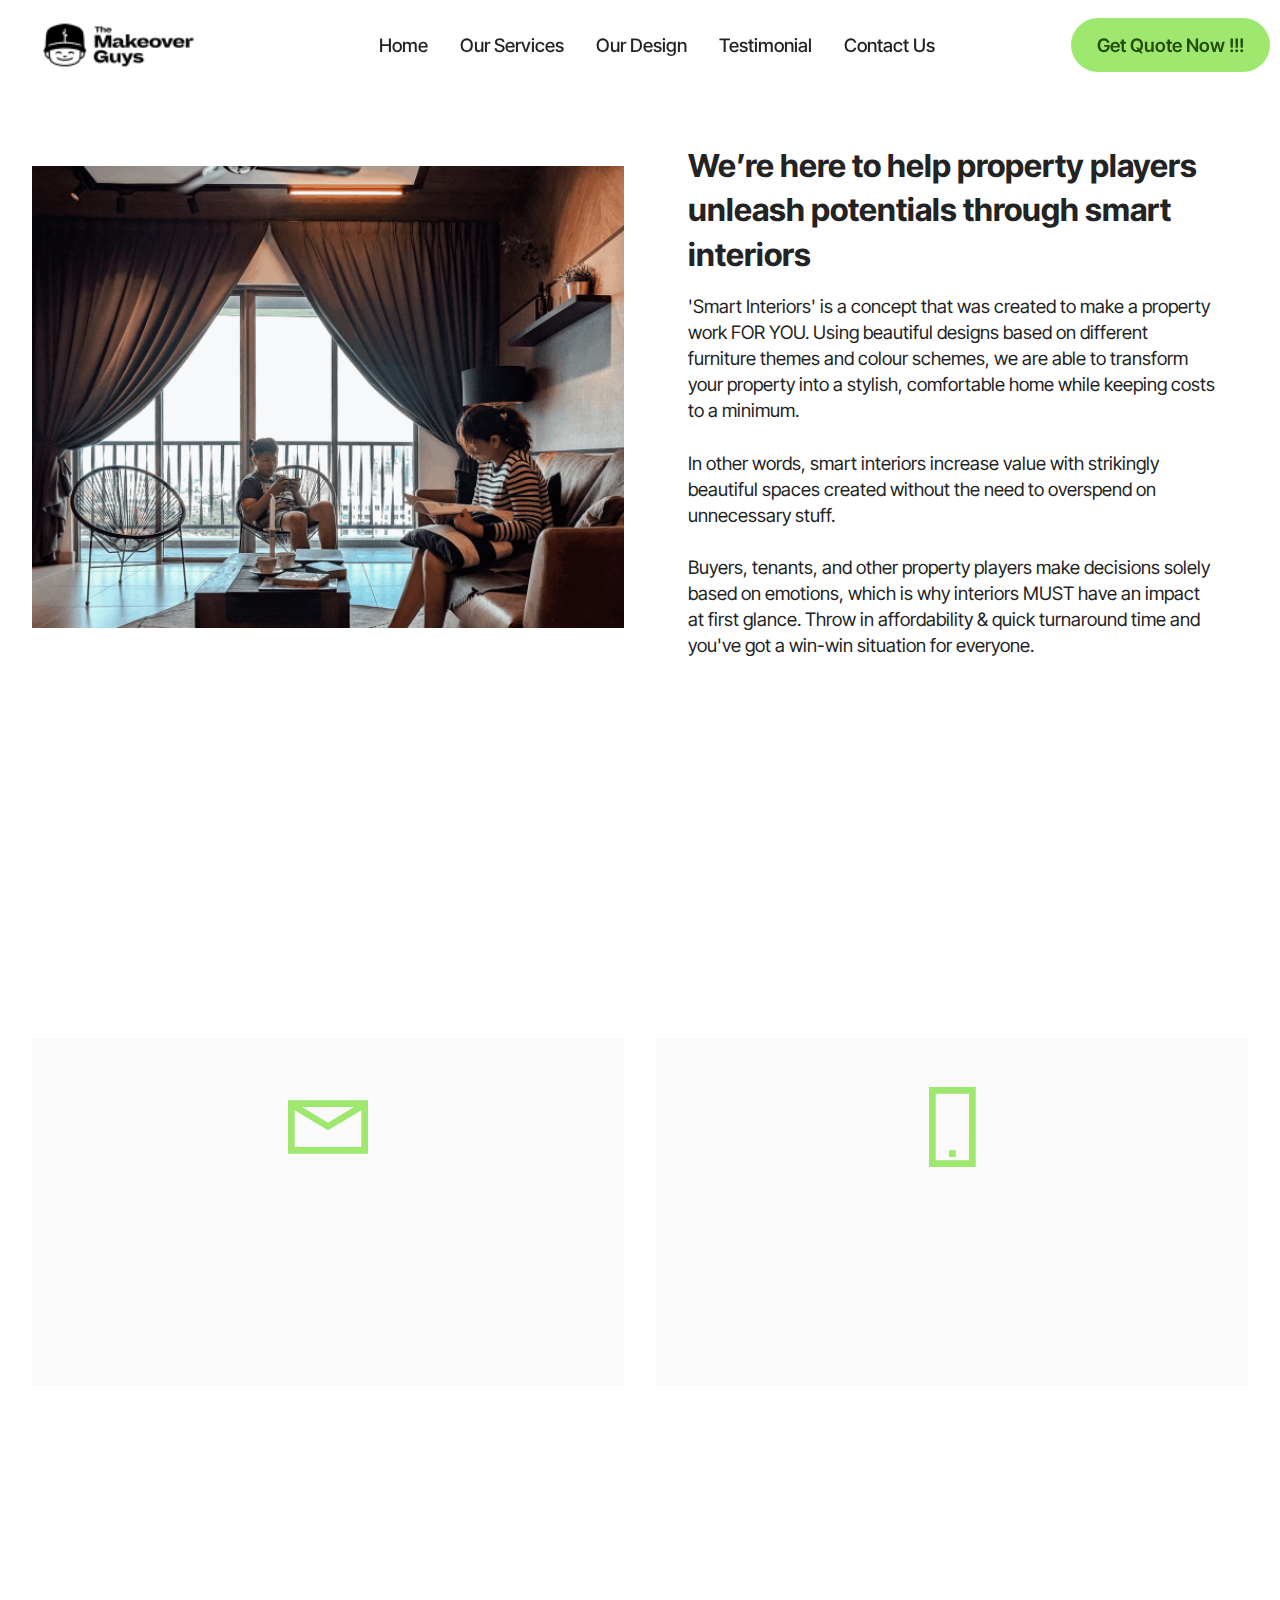
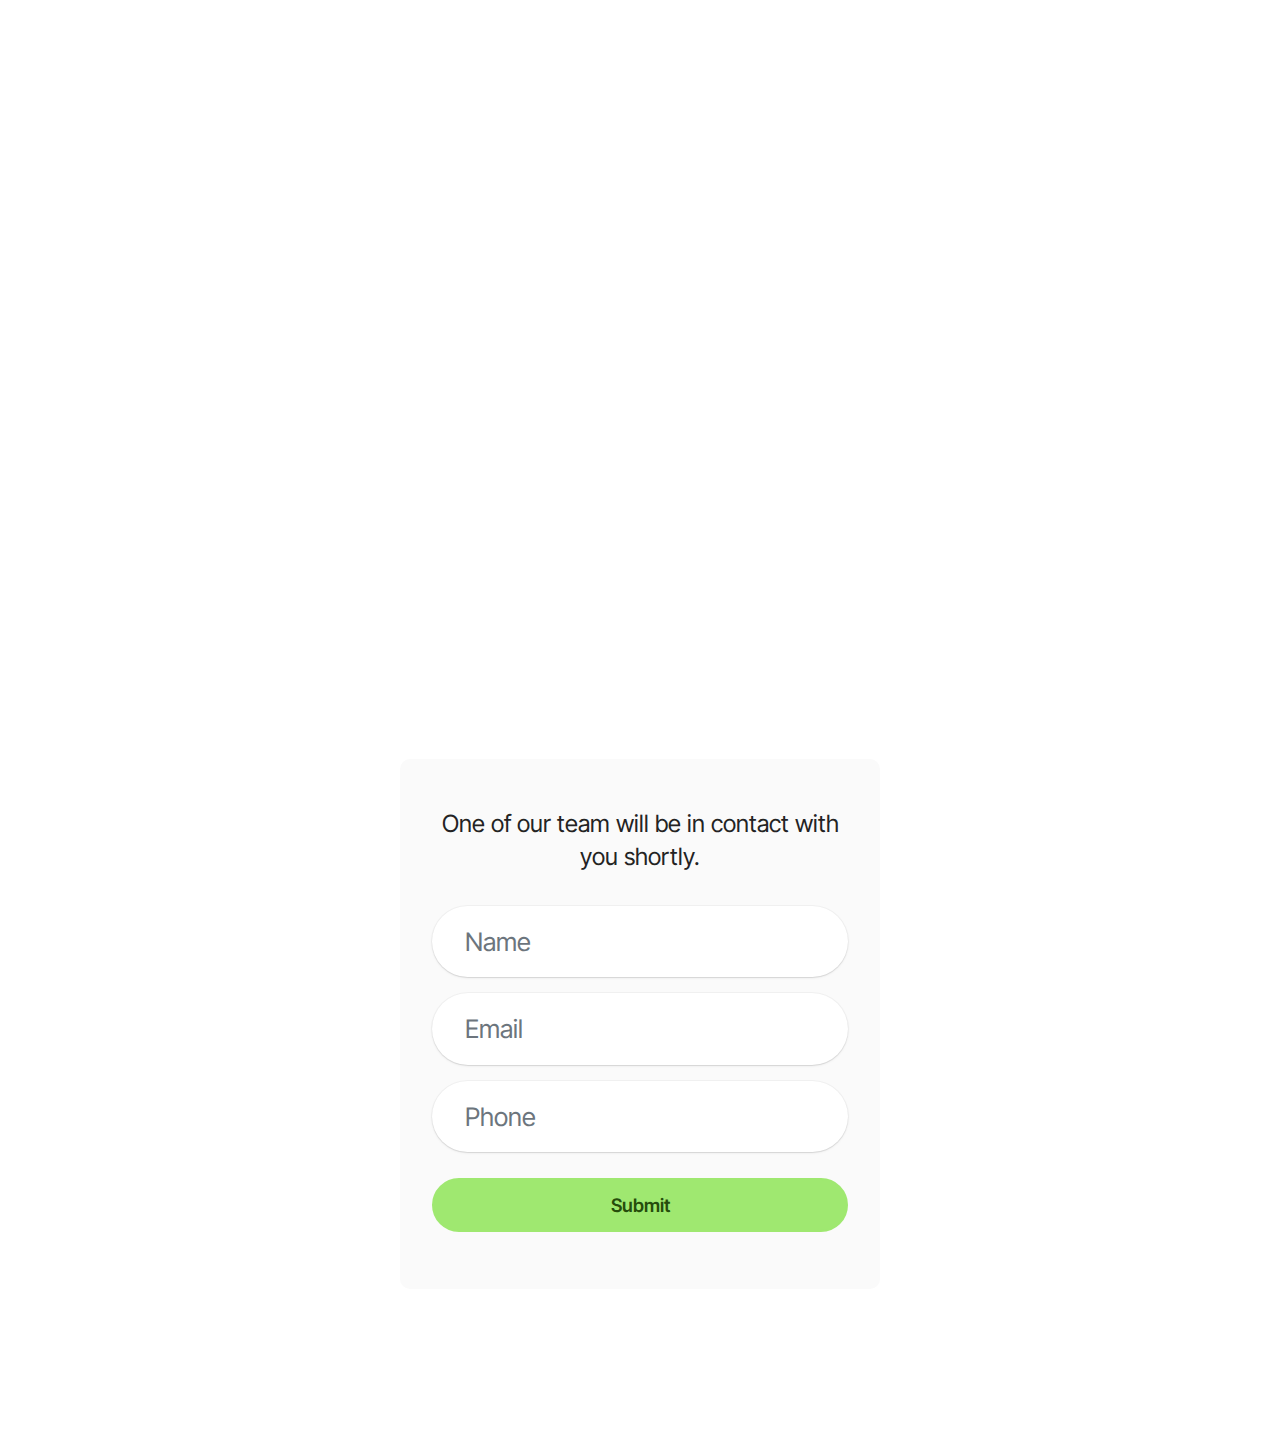
==== commit 5e38f9ee: "create github pages" ====
--- a/contactus.html
+++ b/contactus.html
@@ -7,7 +7,7 @@
   <meta name="generator" content="Mobirise v5.9.18, mobirise.com">
   <meta name="viewport" content="width=device-width, initial-scale=1, minimum-scale=1">
   <link rel="shortcut icon" href="assets/images/mog-115x36.png" type="image/x-icon">
-  <meta name="description" content="Testimonial | Interior Design">
+  <meta name="description" content="Contact Us | Interior Design">
   
   
   <title>Contact Us | Interior Design</title>
@@ -17,11 +17,10 @@
   <link rel="stylesheet" href="assets/bootstrap/css/bootstrap-reboot.min.css">
   <link rel="stylesheet" href="assets/animatecss/animate.css">
   <link rel="stylesheet" href="assets/dropdown/css/style.css">
-  <link rel="stylesheet" href="assets/socicon/css/styles.css">
   <link rel="stylesheet" href="assets/theme/css/style.css">
   <link rel="preload" href="https://fonts.googleapis.com/css?family=Inter+Tight:100,200,300,400,500,600,700,800,900,100i,200i,300i,400i,500i,600i,700i,800i,900i&display=swap" as="style" onload="this.onload=null;this.rel='stylesheet'">
   <noscript><link rel="stylesheet" href="https://fonts.googleapis.com/css?family=Inter+Tight:100,200,300,400,500,600,700,800,900,100i,200i,300i,400i,500i,600i,700i,800i,900i&display=swap"></noscript>
-  <link rel="preload" as="style" href="assets/mobirise/css/mbr-additional.css?v=vC8EY9"><link rel="stylesheet" href="assets/mobirise/css/mbr-additional.css?v=vC8EY9" type="text/css">
+  <link rel="preload" as="style" href="assets/mobirise/css/mbr-additional.css?v=G5PD5f"><link rel="stylesheet" href="assets/mobirise/css/mbr-additional.css?v=G5PD5f" type="text/css">
 
   
   
@@ -37,7 +36,7 @@
 			<div class="navbar-brand">
 				<span class="navbar-logo">
 					<a href="https://mobiri.se">
-						<img src="assets/images/mog-115x36.png" alt="Mobirise Website Builder" style="height: 3.1rem;">
+						<img src="assets/images/mog-115x36.png" alt="Mobirise Website Builder" style="height: 3rem;">
 					</a>
 				</span>
 				<span class="navbar-caption-wrap"><a class="navbar-caption text-secondary display-7" href="https://mobiri.se"></a></span>
@@ -52,96 +51,151 @@
 			</button>
 			<div class="collapse navbar-collapse opacityScroll" id="navbarSupportedContent">
 				<ul class="navbar-nav nav-dropdown" data-app-modern-menu="true"><li class="nav-item">
-						<a class="nav-link link text-black display-4" href="https://mobiri.se">Home</a>
+						<a class="nav-link link text-black text-primary display-4" href="index.html">Home</a>
 					</li>
 					<li class="nav-item">
-						<a class="nav-link link text-black display-4" href="https://mobiri.se" aria-expanded="false">Our Services</a>
+						<a class="nav-link link text-black text-primary display-4" href="ourservices.html" aria-expanded="false">Our Services</a>
 					</li>
 					<li class="nav-item">
-						<a class="nav-link link text-black display-4" href="https://mobiri.se">Our Design</a>
-					</li><li class="nav-item"><a class="nav-link link text-black display-4" href="https://mobiri.se">Testimonial</a></li><li class="nav-item"><a class="nav-link link text-black display-4" href="https://mobiri.se">Contact Us</a></li></ul>
+						<a class="nav-link link text-black text-primary display-4" href="ourdesign.html">Our Design</a>
+					</li><li class="nav-item"><a class="nav-link link text-black text-primary display-4" href="Testimonial.html">Testimonial</a></li><li class="nav-item"><a class="nav-link link text-black text-primary display-4" href="contactus.html">Contact Us</a></li></ul>
 				
-				<div class="navbar-buttons mbr-section-btn"><a class="btn btn-danger display-4" href="https://mobiri.se">Get Cost Estimation</a></div>
+				<div class="navbar-buttons mbr-section-btn"><a class="btn btn-primary display-4" href="https://mobiri.se">Get Quote Now !!!</a></div>
 			</div>
 		</div>
 	</nav>
 </section>
 
-<section data-bs-version="5.1" class="footer1 cid-ugfulcZ9ON" once="footers" id="footer1-c">
-
-    
-
-    
-    
-    <div class="container">
-        <div class="row mbr-white">
-            <div class="col-12 col-md-6 col-lg-3">
-                <h5 class="mbr-section-subtitle mbr-fonts-style mb-2 display-7">
-                    <strong>Mobirise Help</strong>
-                </h5>
-                <ul class="list mbr-fonts-style display-4">
-                    <li class="mbr-text item-wrap">Help Center</li>
-                    <li class="mbr-text item-wrap">Mobirise Forums</li>
-                    <li class="mbr-text item-wrap">Mobirise Kit</li>
-                    <li class="mbr-text item-wrap">Our site</li>
-                </ul>
-            </div>
-            <div class="col-12 col-md-6 col-lg-3">
-                <h5 class="mbr-section-subtitle mbr-fonts-style mb-2 display-7">
-                    <strong>Themes</strong>
-                </h5>
-                <ul class="list mbr-fonts-style display-4">
-
-                    <li class="mbr-text item-wrap">Mobirise 5</li>
-                    <li class="mbr-text item-wrap">Mobirise AMP</li>
-                    <li class="mbr-text item-wrap">Mobirise Kit</li>
-                </ul>
-            </div>
-            <div class="col-12 col-md-6 col-lg-3">
-                <h5 class="mbr-section-subtitle mbr-fonts-style mb-2 display-7">
-                    <strong>Extensions</strong>
-                </h5>
-                <ul class="list mbr-fonts-style display-4">
-                    <li class="mbr-text item-wrap">Code Editor</li>
-                    <li class="mbr-text item-wrap">Form Builder</li>
-                    <li class="mbr-text item-wrap">Popup Builder</li>
-                    <li class="mbr-text item-wrap">Enterprise</li>
-                </ul>
-            </div>
-            <div class="col-12 col-md-6 col-lg-3">
-                <h5 class="mbr-section-subtitle mbr-fonts-style mb-2 display-7">
-                    <strong>About</strong>
-                </h5>
-                <p class="mbr-text mbr-fonts-style mb-4 display-4">
-                    Mobirise is a free offline app for
-                    Windows and Mac to easily create small/medium websites, landing pages, online resumes and
-                    portfolios.</p>
-                <h5 class="mbr-section-subtitle mbr-fonts-style mb-3 display-7">
-                    <strong>Social</strong>
-                </h5>
-                <div class="social-row display-7">
-                    <div class="soc-item">
-                        <a href="https://twitter.com/mobirise" target="_blank">
-                            <span class="mbr-iconfont socicon socicon-facebook"></span>
-                        </a>
-                    </div>
-                    <div class="soc-item">
-                        <a href="https://twitter.com/mobirise" target="_blank">
-                            <span class="mbr-iconfont socicon socicon-twitter"></span>
-                        </a>
-                    </div>
-                    <div class="soc-item">
-                        <a href="https://twitter.com/mobirise" target="_blank">
-                            <span class="mbr-iconfont socicon socicon-instagram"></span>
-                        </a>
-                    </div>
-                    
-                </div>
-            </div>
+<section data-bs-version="5.1" class="image1 cid-ugkpxFNiy5" id="image1-1a">
+    
+
+    
+    
+
+    <div class="container">
+        <div class="row align-items-center">
+            <div class="col-12 col-lg-6">
+                <div class="image-wrapper">
+                    <img src="assets/images/about3-v2-561x437.png" alt="Mobirise Website Builder">
+                    <p class="mbr-description mbr-fonts-style pt-2 align-center display-4"></p>
+                </div>
+            </div>
+            <div class="col-12 col-lg">
+                <div class="text-wrapper">
+                    <h3 class="mbr-section-title mbr-fonts-style mb-3 display-5"><strong>We’re here to help property players unleash potentials through smart interiors</strong></h3>
+                    <p class="mbr-text mbr-fonts-style display-4">'Smart Interiors' is a concept that was created to make a property work FOR YOU. Using beautiful designs based on different furniture themes and colour schemes, we are able to transform your property into a stylish, comfortable home while keeping costs to a minimum.<br><br>In other words, smart interiors increase value with strikingly beautiful spaces created without the need to overspend on unnecessary stuff.<br><br>Buyers, tenants, and other property players make decisions solely based on emotions, which is why interiors MUST have an impact at first glance. Throw in affordability &amp; quick turnaround time and you've got a win-win situation for everyone.</p>
+                </div>
+            </div>
+        </div>
+    </div>
+</section>
+
+<section data-bs-version="5.1" class="contacts1 cid-ugkpm8EaPI" id="contacts1-17">
+
+    
+
+    
+    
+    <div class="container">
+        <div class="mbr-section-head">
+            <h3 class="mbr-section-title mbr-fonts-style align-center mb-0 display-2">
+                <strong>Contacts Us Now !!</strong><strong><br></strong></h3>
+            <h4 class="mbr-section-subtitle mbr-fonts-style align-center mb-0 mt-2 display-4"><br>Have an enquiry or a business collaboration? Our team is here.<div>To get a quotation for your property, go to get a cost estimation.</div></h4>
+        </div>
+        <div class="row justify-content-center mt-4">
+            <div class="card col-12 col-lg-6">
+                <div class="card-wrapper">
+                    <div class="card-box align-center">
+                        <div class="image-wrapper">
+                            <span class="mbr-iconfont mobi-mbri-letter mobi-mbri"></span>
+                        </div>
+                        <h4 class="card-title mbr-fonts-style mb-2 display-2">
+                            <strong>Email</strong>
+                        </h4>
+                        <p class="mbr-text mbr-fonts-style mb-2 display-4">
+                            We will reply as soon as possible</p>
+                        <h5 class="link mbr-fonts-style display-7"><a href="mailto:info@site.com" class="text-primary">Send us an
+                                email</a>
+                        </h5>
+                    </div>
+                </div>
+            </div>
+            <div class="card col-12 col-lg-6">
+                <div class="card-wrapper">
+                    <div class="card-box align-center">
+                        <div class="image-wrapper">
+                            <span class="mbr-iconfont mobi-mbri-mobile-2 mobi-mbri"></span>
+                        </div>
+                        <h4 class="card-title mbr-fonts-style align-center mb-2 display-2">
+                            <strong>Phone</strong>
+                        </h4>
+                        <p class="mbr-text mbr-fonts-style mb-2 display-4">
+                            Mon - Fri 09:00 - 18:00</p>
+                        <h5 class="link mbr-black mbr-fonts-style display-7">
+                            <a href="tel:+12345678910" class="text-primary">Call&nbsp;</a>6016 900 3720</h5>
+                    </div>
+                </div>
+            </div>
+        </div>
+    </div>
+</section>
+
+<section data-bs-version="5.1" class="map1 cid-ugkpneGrt2" id="map1-18">
+    
+    
+    
+    <div class="container">
+        <div class="mbr-section-head mb-4">
+            <h3 class="mbr-section-title mbr-fonts-style align-center mb-0 display-2">
+                <strong>Map</strong>
+            </h3>
             
         </div>
-    </div>
-</section><section class="display-7" style="padding: 0;align-items: center;justify-content: center;flex-wrap: wrap;    align-content: center;display: flex;position: relative;height: 4rem;"><a href="https://mobiri.se/3269190" style="flex: 1 1;height: 4rem;position: absolute;width: 100%;z-index: 1;"><img alt="" style="height: 4rem;" src="[data-uri]"></a><p style="margin: 0;text-align: center;" class="display-7">&#8204;</p><a style="z-index:1" href="https://mobirise.com/builder/ai-website-builder.html">Free AI Website Software</a></section><script src="assets/bootstrap/js/bootstrap.bundle.min.js"></script>  <script src="assets/smoothscroll/smooth-scroll.js"></script>  <script src="assets/ytplayer/index.js"></script>  <script src="assets/dropdown/js/navbar-dropdown.js"></script>  <script src="assets/theme/js/script.js"></script>  
+        <div class="google-map"><iframe frameborder="0" style="border:0" src="https://www.google.com/maps/embed?pb=!1m18!1m12!1m3!1d3983.692411236291!2d101.65756527464879!3d3.1754254967998836!2m3!1f0!2f0!3f0!3m2!1i1024!2i768!4f13.1!3m3!1m2!1s0x31cc495626419f5b%3A0x62d1424a75bee38f!2sThe%20Makeover%20Guys%20Sdn.%20Bhd.!5e0!3m2!1sen!2smy!4v1718967148712!5m2!1sen!2smy" allowfullscreen=""></iframe></div>
+    </div>
+</section>
+
+<section data-bs-version="5.1" class="form7 cid-ugkrJgszl1" id="form7-1b">
+    
+    
+    <div class="container">
+        <div class="mbr-section-head">
+            <h3 class="mbr-section-title mbr-fonts-style align-center mb-0 display-2">
+                <strong>Get in Touch</strong>
+            </h3>
+            
+        </div>
+        <div class="row justify-content-center mt-4">
+            <div class="col-lg-8 mx-auto mbr-form" data-form-type="formoid">
+                <form action="https://mobirise.eu/" method="POST" class="mbr-form form-with-styler mx-auto" data-form-title="Form Name"><input type="hidden" name="email" data-form-email="true" value="kct+Jq3mngXkKG8LnJ7pjo4K2lJDkLmOQoXmfHqA8mCKBiZMl4DeN+fYh0nbWV/u56TayhEqYrOEd+NHOsMxxlyAUD9m8+y4KPJSHMfB62xp5Zi6mCp/MebV9wplIUMS">
+                    <p class="mbr-text mbr-fonts-style align-center mb-4 display-7">
+                        One of our team will be in contact with you shortly.
+                    </p>
+                    <div class="row">
+                        <div hidden="hidden" data-form-alert="" class="alert alert-success col-12">Thanks for filling out the form!</div>
+                        <div hidden="hidden" data-form-alert-danger="" class="alert alert-danger col-12">
+                            Oops...! some problem!
+                        </div>
+                    </div>
+                    <div class="dragArea row">
+                        <div class="col-lg-12 col-md-12 col-sm-12 form-group mb-3" data-for="name">
+                            <input type="text" name="name" placeholder="Name" data-form-field="name" class="form-control" value="" id="name-form7-1b">
+                        </div>
+                        <div class="col-lg-12 col-md-12 col-sm-12 form-group mb-3" data-for="email">
+                            <input type="email" name="email" placeholder="Email" data-form-field="email" class="form-control" value="" id="email-form7-1b">
+                        </div>
+                        <div data-for="phone" class="col-lg-12 col-md-12 col-sm-12 form-group mb-3">
+                            <input type="tel" name="phone" placeholder="Phone" data-form-field="phone" class="form-control" value="" id="phone-form7-1b">
+                        </div>
+                        <div class="col-auto mbr-section-btn align-center">
+                            <button type="submit" class="btn btn-primary display-4">Submit</button>
+                        </div>
+                    </div>
+                </form>
+            </div>
+        </div>
+    </div>
+</section><section class="display-7" style="padding: 0;align-items: center;justify-content: center;flex-wrap: wrap;    align-content: center;display: flex;position: relative;height: 4rem;"><a href="https://mobiri.se/3269190" style="flex: 1 1;height: 4rem;position: absolute;width: 100%;z-index: 1;"><img alt="" style="height: 4rem;" src="[data-uri]"></a><p style="margin: 0;text-align: center;" class="display-7">&#8204;</p><a style="z-index:1" href="https://mobirise.com/offline-website-builder.html">Offline Website Builder</a></section><script src="assets/bootstrap/js/bootstrap.bundle.min.js"></script>  <script src="assets/smoothscroll/smooth-scroll.js"></script>  <script src="assets/ytplayer/index.js"></script>  <script src="assets/dropdown/js/navbar-dropdown.js"></script>  <script src="assets/theme/js/script.js"></script>  <script src="assets/formoid/formoid.min.js"></script>  
   
   
   <input name="animation" type="hidden">
--- a/assets/mobirise/css/mbr-additional.css
+++ b/assets/mobirise/css/mbr-additional.css
@@ -1503,8 +1503,8 @@
   justify-content: center;
 }
 .cid-ugfxtfEKmx {
-  padding-top: 6rem;
-  padding-bottom: 6rem;
+  padding-top: 7rem;
+  padding-bottom: 7rem;
   background-color: #edefeb;
 }
 .cid-ugfxtfEKmx h6 {
@@ -1586,68 +1586,6 @@
 }
 .cid-ugfuvEp66Y .mbr-section-btn {
   margin-bottom: 1.2rem;
-}
-.cid-ugfulcZ9ON {
-  padding-top: 5rem;
-  padding-bottom: 5rem;
-  background-color: #232323;
-}
-.cid-ugfulcZ9ON .mbr-fallback-image.disabled {
-  display: none;
-}
-.cid-ugfulcZ9ON .mbr-fallback-image {
-  display: block;
-  background-size: cover;
-  background-position: center center;
-  width: 100%;
-  height: 100%;
-  position: absolute;
-  top: 0;
-}
-.cid-ugfulcZ9ON .social-row {
-  display: flex;
-  flex-wrap: wrap;
-}
-.cid-ugfulcZ9ON .soc-item {
-  display: flex;
-  align-items: center;
-  justify-content: center;
-  border-radius: 50%;
-  background-color: white;
-  margin-right: 0.5rem;
-  margin-bottom: 1rem;
-  padding: 0.5rem;
-  height: 2.5rem;
-  width: 2.5rem;
-}
-@media (max-width: 767px) {
-  .cid-ugfulcZ9ON .row {
-    text-align: center;
-  }
-  .cid-ugfulcZ9ON .social-row {
-    justify-content: center;
-  }
-}
-.cid-ugfulcZ9ON .list {
-  list-style: none;
-  padding-left: 0;
-  color: #bbbbbb;
-}
-@media (max-width: 991px) {
-  .cid-ugfulcZ9ON .list {
-    margin-bottom: 2rem;
-  }
-}
-@media (min-width: 992px) {
-  .cid-ugfulcZ9ON .list {
-    margin-bottom: 0rem;
-  }
-}
-.cid-ugfulcZ9ON .mbr-text {
-  color: #bbbbbb;
-}
-.cid-ugfulcZ9ON .mbr-iconfont {
-  color: black;
 }
 .cid-ufK9BIDFIO {
   z-index: 1000;
@@ -2219,15 +2157,15 @@
     padding: 1rem;
   }
 }
-.cid-ugfulcZ9ON {
-  padding-top: 5rem;
-  padding-bottom: 5rem;
-  background-color: #232323;
-}
-.cid-ugfulcZ9ON .mbr-fallback-image.disabled {
+.cid-ugk7AVhFyO {
+  padding-top: 0rem;
+  padding-bottom: 0rem;
+  background-color: #edefeb;
+}
+.cid-ugk7AVhFyO .mbr-fallback-image.disabled {
   display: none;
 }
-.cid-ugfulcZ9ON .mbr-fallback-image {
+.cid-ugk7AVhFyO .mbr-fallback-image {
   display: block;
   background-size: cover;
   background-position: center center;
@@ -2236,48 +2174,2608 @@
   position: absolute;
   top: 0;
 }
-.cid-ugfulcZ9ON .social-row {
+.cid-ugk7AVhFyO .row {
+  flex-direction: row-reverse;
+}
+.cid-ugk7AVhFyO .row {
+  align-items: center;
+}
+@media (max-width: 991px) {
+  .cid-ugk7AVhFyO .image-wrapper {
+    padding: 1rem;
+  }
+}
+@media (min-width: 992px) {
+  .cid-ugk7AVhFyO .text-wrapper {
+    padding: 0 2rem;
+  }
+}
+.cid-ugkaDkQCnR {
+  padding-top: 6rem;
+  padding-bottom: 0rem;
+  background-color: #edefeb;
+}
+.cid-ugkaDkQCnR .mbr-fallback-image.disabled {
+  display: none;
+}
+.cid-ugkaDkQCnR .mbr-fallback-image {
+  display: block;
+  background-size: cover;
+  background-position: center center;
+  width: 100%;
+  height: 100%;
+  position: absolute;
+  top: 0;
+}
+.cid-ugkaDkQCnR .content-text {
+  max-width: 800px;
+}
+.cid-ugkhNULu0i {
+  padding-top: 5rem;
+  padding-bottom: 5rem;
+  background-color: #ffffff;
+}
+.cid-ugkhNULu0i .mbr-fallback-image.disabled {
+  display: none;
+}
+.cid-ugkhNULu0i .mbr-fallback-image {
+  display: block;
+  background-size: cover;
+  background-position: center center;
+  width: 100%;
+  height: 100%;
+  position: absolute;
+  top: 0;
+}
+@media (min-width: 1500px) {
+  .cid-ugkhNULu0i .container {
+    max-width: 1400px;
+  }
+}
+.cid-ugkhNULu0i .mbr-iconfont {
+  display: block;
+  font-size: 5rem;
+  color: #6592e6;
+  margin-bottom: 2rem;
+}
+.cid-ugkhNULu0i .row {
+  justify-content: center;
+}
+.cid-ugkd35i2vl {
+  padding-top: 6rem;
+  padding-bottom: 6rem;
+  background-color: #edefeb;
+}
+.cid-ugkd35i2vl .mbr-fallback-image.disabled {
+  display: none;
+}
+.cid-ugkd35i2vl .item-wrapper img {
+  width: 80px;
+  height: 80px;
+  object-fit: cover;
+  border-radius: 50% !important;
+}
+.cid-ugkd35i2vl .item-mb {
+  margin-bottom: 2rem;
+}
+@media (max-width: 767px) {
+  .cid-ugkd35i2vl .item-mb {
+    margin-bottom: 1rem;
+  }
+}
+.cid-ugkd35i2vl .mbr-fallback-image {
+  display: block;
+  background-size: cover;
+  background-position: center center;
+  width: 100%;
+  height: 100%;
+  position: absolute;
+  top: 0;
+}
+.cid-ugkd35i2vl .item-wrapper {
+  background: #ffffff;
+  padding: 2.25rem;
+  height: 100%;
+}
+@media (min-width: 992px) and (max-width: 1200px) {
+  .cid-ugkd35i2vl .item-wrapper {
+    padding: 2rem 1.5rem;
+  }
+}
+@media (max-width: 767px) {
+  .cid-ugkd35i2vl .item-wrapper {
+    padding: 2rem 1.5rem;
+  }
+}
+.cid-ugkd35i2vl .card-title,
+.cid-ugkd35i2vl .iconfont-wrapper {
+  color: #000000;
+}
+.cid-ugkd35i2vl .card-text {
+  color: #000000;
+}
+.cid-ugkd35i2vl .content-head {
+  max-width: 800px;
+}
+.cid-ugkd35i2vl .mbr-section-title {
+  color: #000000;
+}
+.cid-ugkl0G4TLF {
+  padding-top: 6rem;
+  padding-bottom: 6rem;
+  background-color: #ffffff;
+}
+.cid-ugkl0G4TLF img {
+  width: 120px;
+  margin: auto;
+}
+.cid-ugkl0G4TLF .card {
+  transition: all 0.3s;
+  height: fit-content;
+  padding: 1rem 0;
+  margin-bottom: 1rem;
+}
+@media (min-width: 992px) {
+  .cid-ugkl0G4TLF .card {
+    max-width: 12.5%;
+  }
+}
+.cid-ugkkEoX3uX {
+  padding-top: 6rem;
+  padding-bottom: 6rem;
+  background-color: #edefeb;
+}
+.cid-ugkkEoX3uX .mbr-overlay {
+  background-color: #ffffff;
+  opacity: 0.4;
+}
+.cid-ugkkEoX3uX form .mbr-section-btn {
+  text-align: center;
+  width: 100%;
+}
+.cid-ugkkEoX3uX form .mbr-section-btn .btn {
+  display: inline-flex;
+}
+@media (max-width: 991px) {
+  .cid-ugkkEoX3uX form .mbr-section-btn .btn {
+    width: 100%;
+  }
+}
+.cid-ufK9BIDFIO {
+  z-index: 1000;
+  width: 100%;
+  position: relative;
+}
+.cid-ufK9BIDFIO .dropdown-item:before {
+  font-family: Moririse2 !important;
+  content: "\e966";
+  display: inline-block;
+  width: 0;
+  position: absolute;
+  left: 1rem;
+  top: 0.5rem;
+  margin-right: 0.5rem;
+  line-height: 1;
+  font-size: inherit;
+  vertical-align: middle;
+  text-align: center;
+  overflow: hidden;
+  transform: scale(0, 1);
+  transition: all 0.25s ease-in-out;
+}
+@media (max-width: 767px) {
+  .cid-ufK9BIDFIO .navbar-toggler {
+    transform: scale(0.8);
+  }
+}
+.cid-ufK9BIDFIO .navbar-brand {
+  flex-shrink: 0;
+  align-items: center;
+  margin-right: 0;
+  padding: 10px 0;
+  transition: all 0.3s;
+  word-break: break-word;
+  z-index: 1;
+}
+.cid-ufK9BIDFIO .navbar-brand img {
+  max-width: 100%;
+  max-height: 100%;
+  border-radius: 0px !important;
+}
+.cid-ufK9BIDFIO .navbar-brand .navbar-caption {
+  line-height: inherit !important;
+}
+.cid-ufK9BIDFIO .navbar-brand .navbar-logo a {
+  outline: none;
+}
+.cid-ufK9BIDFIO .navbar-nav {
+  margin: auto;
+  margin-left: 0;
+  margin-left: auto;
+}
+.cid-ufK9BIDFIO .navbar-nav .nav-item {
+  padding: 0 !important;
+  transition: 0.3s all !important;
+}
+.cid-ufK9BIDFIO .navbar-nav .nav-item .nav-link {
+  padding: 16px !important;
+  margin: 0 !important;
+  border-radius: 1rem !important;
+  transition: 0.3s all !important;
+}
+.cid-ufK9BIDFIO .navbar-nav .nav-item .nav-link:hover {
+  background-color: rgba(27, 31, 10, 0.06);
+}
+.cid-ufK9BIDFIO .navbar-nav .open .nav-link::after {
+  transform: rotate(180deg);
+}
+@media (min-width: 992px) {
+  .cid-ufK9BIDFIO .navbar-nav .open .nav-link::before {
+    content: "";
+    width: 100%;
+    height: 20px;
+    top: 100%;
+    background: transparent;
+    position: absolute;
+  }
+}
+.cid-ufK9BIDFIO .navbar-nav .dropdown-item {
+  padding: 12px !important;
+  border-radius: 0.5rem !important;
+  margin: 0 8px !important;
+  transition: 0.3s all !important;
+}
+.cid-ufK9BIDFIO .navbar-nav .dropdown-item:hover {
+  background-color: rgba(27, 31, 10, 0.06);
+}
+@media (min-width: 992px) {
+  .cid-ufK9BIDFIO .navbar-nav {
+    padding-left: 1.5rem;
+  }
+}
+.cid-ufK9BIDFIO .nav-link {
+  width: fit-content;
+  position: relative;
+}
+.cid-ufK9BIDFIO .navbar-logo {
+  padding-left: 2rem;
+  margin: 0 !important;
+}
+@media (max-width: 767px) {
+  .cid-ufK9BIDFIO .navbar-logo {
+    padding-left: 1rem;
+  }
+}
+.cid-ufK9BIDFIO .navbar-caption {
+  padding-left: 1rem;
+  padding-right: 0.5rem;
+}
+@media (max-width: 767px) {
+  .cid-ufK9BIDFIO .nav-dropdown {
+    padding-bottom: 0.5rem;
+  }
+}
+.cid-ufK9BIDFIO .nav-dropdown .link.dropdown-toggle::after {
+  margin-left: 0.5rem;
+  margin-top: 0.2rem;
+  transition: 0.3s all;
+}
+.cid-ufK9BIDFIO .container {
   display: flex;
+  height: 90px;
+  padding: 0.5rem 0.6rem;
+  flex-wrap: nowrap;
+  left: 0;
+  right: 0;
+  -webkit-box-pack: justify;
+  -ms-flex-pack: justify;
+  justify-content: flex-end;
+  -webkit-box-align: center;
+  -webkit-align-items: center;
+  -ms-flex-align: center;
+  align-items: center;
+  border-radius: 100vw;
+}
+@media (max-width: 992px) {
+  .cid-ufK9BIDFIO .container {
+    padding-right: 2rem;
+  }
+}
+@media (max-width: 767px) {
+  .cid-ufK9BIDFIO .container {
+    width: 95%;
+    height: 56px !important;
+    padding-right: 1rem;
+    margin-top: 0rem;
+  }
+}
+.cid-ufK9BIDFIO .iconfont-wrapper {
+  color: #000000 !important;
+  font-size: 1.5rem;
+  padding-right: 0.5rem;
+}
+.cid-ufK9BIDFIO .dropdown-menu {
   flex-wrap: wrap;
-}
-.cid-ugfulcZ9ON .soc-item {
+  flex-direction: column;
+  max-width: 100%;
+  padding: 12px 4px !important;
+  border-radius: 1.5rem;
+  transition: 0.3s all !important;
+  min-width: auto;
+  background: #ffffff;
+}
+.cid-ufK9BIDFIO .nav-item:focus,
+.cid-ufK9BIDFIO .nav-link:focus {
+  outline: none;
+}
+.cid-ufK9BIDFIO .dropdown .dropdown-menu .dropdown-item {
+  width: auto;
+  transition: all 0.25s ease-in-out;
+}
+.cid-ufK9BIDFIO .dropdown .dropdown-menu .dropdown-item::after {
+  right: 0.5rem;
+}
+.cid-ufK9BIDFIO .dropdown .dropdown-menu .dropdown-item .mbr-iconfont {
+  margin-right: 0.5rem;
+  vertical-align: sub;
+}
+.cid-ufK9BIDFIO .dropdown .dropdown-menu .dropdown-item .mbr-iconfont:before {
+  display: inline-block;
+  transform: scale(1, 1);
+  transition: all 0.25s ease-in-out;
+}
+.cid-ufK9BIDFIO .collapsed .dropdown-menu .dropdown-item:before {
+  display: none;
+}
+.cid-ufK9BIDFIO .collapsed .dropdown .dropdown-menu .dropdown-item {
+  padding: 0.235em 1.5em 0.235em 1.5em !important;
+  transition: none;
+  margin: 0 !important;
+}
+.cid-ufK9BIDFIO .navbar {
+  min-height: 90px;
+  transition: all 0.3s;
+  border-bottom: 1px solid transparent;
+  background: transparent !important;
+  padding: 0 !important;
+  border: none !important;
+  box-shadow: none !important;
+  border-radius: 0 !important;
+}
+.cid-ufK9BIDFIO .navbar.opened {
+  transition: all 0.25s;
+}
+.cid-ufK9BIDFIO .navbar .dropdown-item {
+  padding: 0.5rem 1.8rem;
+}
+.cid-ufK9BIDFIO .navbar .navbar-logo img {
+  width: auto;
+}
+.cid-ufK9BIDFIO .navbar .navbar-collapse {
+  z-index: 1;
+  justify-content: flex-end;
+}
+.cid-ufK9BIDFIO .navbar.collapsed {
+  justify-content: center;
+}
+.cid-ufK9BIDFIO .navbar.collapsed .nav-item .nav-link::before {
+  display: none;
+}
+.cid-ufK9BIDFIO .navbar.collapsed.opened .dropdown-menu {
+  top: 0;
+}
+@media (min-width: 992px) {
+  .cid-ufK9BIDFIO .navbar.collapsed.opened:not(.navbar-short) .navbar-collapse {
+    max-height: calc(98.5vh - 3.1rem);
+  }
+}
+.cid-ufK9BIDFIO .navbar.collapsed .dropdown-menu .dropdown-submenu {
+  left: 0 !important;
+}
+.cid-ufK9BIDFIO .navbar.collapsed .dropdown-menu .dropdown-item:after {
+  right: auto;
+}
+.cid-ufK9BIDFIO .navbar.collapsed .dropdown-menu .dropdown-toggle[data-toggle="dropdown-submenu"]:after {
+  margin-left: 0.5rem;
+  margin-top: 0.2rem;
+  border-top: 0.35em solid;
+  border-right: 0.35em solid transparent;
+  border-left: 0.35em solid transparent;
+  border-bottom: 0;
+  top: 41%;
+}
+.cid-ufK9BIDFIO .navbar.collapsed ul.navbar-nav li {
+  margin: auto;
+}
+.cid-ufK9BIDFIO .navbar.collapsed .dropdown-menu .dropdown-item {
+  padding: 0.25rem 1.5rem;
+  text-align: center;
+}
+.cid-ufK9BIDFIO .navbar.collapsed .icons-menu {
+  padding-left: 0;
+  padding-right: 0;
+  padding-top: 0.5rem;
+  padding-bottom: 0.5rem;
+}
+@media (max-width: 767px) {
+  .cid-ufK9BIDFIO .navbar {
+    min-height: 72px;
+  }
+  .cid-ufK9BIDFIO .navbar .navbar-logo img {
+    height: 2rem !important;
+  }
+}
+@media (max-width: 991px) {
+  .cid-ufK9BIDFIO .navbar .nav-item .nav-link::before {
+    display: none;
+  }
+  .cid-ufK9BIDFIO .navbar.opened .dropdown-menu {
+    top: 0;
+  }
+  .cid-ufK9BIDFIO .navbar .dropdown-menu .dropdown-submenu {
+    left: 0 !important;
+  }
+  .cid-ufK9BIDFIO .navbar .dropdown-menu .dropdown-item:after {
+    right: auto;
+  }
+  .cid-ufK9BIDFIO .navbar .dropdown-menu .dropdown-toggle[data-toggle="dropdown-submenu"]:after {
+    margin-left: 0.5rem;
+    margin-top: 0.2rem;
+    border-top: 0.35em solid;
+    border-right: 0.35em solid transparent;
+    border-left: 0.35em solid transparent;
+    border-bottom: 0;
+    top: 40%;
+  }
+  .cid-ufK9BIDFIO .navbar .dropdown-menu .dropdown-item {
+    padding: 0.25rem 1.5rem !important;
+    text-align: center;
+  }
+  .cid-ufK9BIDFIO .navbar .navbar-brand {
+    flex-shrink: initial;
+    flex-basis: auto;
+    word-break: break-word;
+    padding-right: 10px;
+  }
+  .cid-ufK9BIDFIO .navbar .navbar-toggler {
+    flex-basis: auto;
+  }
+  .cid-ufK9BIDFIO .navbar .icons-menu {
+    padding-left: 0;
+    padding-top: 0.5rem;
+    padding-bottom: 0.5rem;
+  }
+}
+.cid-ufK9BIDFIO .navbar.navbar-short .navbar-logo img {
+  height: 2rem;
+}
+.cid-ufK9BIDFIO .dropdown-item.active,
+.cid-ufK9BIDFIO .dropdown-item:active {
+  background-color: transparent;
+}
+.cid-ufK9BIDFIO .navbar-expand-lg .navbar-nav .nav-link {
+  padding: 0;
+}
+.cid-ufK9BIDFIO .nav-dropdown .link.dropdown-toggle {
+  margin-right: 1.667em;
+}
+.cid-ufK9BIDFIO .nav-dropdown .link.dropdown-toggle[aria-expanded="true"] {
+  margin-right: 0;
+  padding: 0.667em 1.667em;
+}
+.cid-ufK9BIDFIO .navbar.navbar-expand-lg .dropdown .dropdown-menu {
+  background: #ffffff;
+}
+.cid-ufK9BIDFIO .navbar.navbar-expand-lg .dropdown .dropdown-menu .dropdown-submenu {
+  margin: 0;
+  left: 105%;
+  transform: none;
+  top: -12px;
+}
+.cid-ufK9BIDFIO .navbar .dropdown.open > .dropdown-menu {
+  display: flex;
+}
+.cid-ufK9BIDFIO ul.navbar-nav {
+  flex-wrap: wrap;
+}
+.cid-ufK9BIDFIO .navbar-buttons {
+  text-align: center;
+  min-width: 140px;
+}
+@media (max-width: 992px) {
+  .cid-ufK9BIDFIO .navbar-buttons {
+    text-align: left;
+  }
+}
+.cid-ufK9BIDFIO button.navbar-toggler {
+  outline: none;
+  width: 31px;
+  height: 20px;
+  cursor: pointer;
+  transition: all 0.2s;
+  position: relative;
+  align-self: center;
+}
+.cid-ufK9BIDFIO button.navbar-toggler .hamburger span {
+  position: absolute;
+  right: 0;
+  width: 30px;
+  height: 2px;
+  border-right: 5px;
+  background-color: #232323;
+}
+.cid-ufK9BIDFIO button.navbar-toggler .hamburger span:nth-child(1) {
+  top: 0;
+  transition: all 0.2s;
+}
+.cid-ufK9BIDFIO button.navbar-toggler .hamburger span:nth-child(2) {
+  top: 8px;
+  transition: all 0.15s;
+}
+.cid-ufK9BIDFIO button.navbar-toggler .hamburger span:nth-child(3) {
+  top: 8px;
+  transition: all 0.15s;
+}
+.cid-ufK9BIDFIO button.navbar-toggler .hamburger span:nth-child(4) {
+  top: 16px;
+  transition: all 0.2s;
+}
+.cid-ufK9BIDFIO nav.opened .hamburger span:nth-child(1) {
+  top: 8px;
+  width: 0;
+  opacity: 0;
+  right: 50%;
+  transition: all 0.2s;
+}
+.cid-ufK9BIDFIO nav.opened .hamburger span:nth-child(2) {
+  transform: rotate(45deg);
+  transition: all 0.25s;
+}
+.cid-ufK9BIDFIO nav.opened .hamburger span:nth-child(3) {
+  transform: rotate(-45deg);
+  transition: all 0.25s;
+}
+.cid-ufK9BIDFIO nav.opened .hamburger span:nth-child(4) {
+  top: 8px;
+  width: 0;
+  opacity: 0;
+  right: 50%;
+  transition: all 0.2s;
+}
+.cid-ufK9BIDFIO .navbar-dropdown {
+  padding: 0;
+  background-color: #ffffff !important;
+  position: fixed;
+}
+.cid-ufK9BIDFIO .opacityScroll {
+  background: rgba(255, 255, 255, 0) !important;
+}
+.cid-ufK9BIDFIO a.nav-link {
   display: flex;
   align-items: center;
   justify-content: center;
+}
+.cid-ufK9BIDFIO .icons-menu {
+  flex-wrap: nowrap;
+  display: flex;
+  justify-content: center;
+  padding-left: 1rem;
+  padding-right: 1rem;
+  padding-top: 0.3rem;
+  text-align: center;
+}
+@media (max-width: 992px) {
+  .cid-ufK9BIDFIO .icons-menu {
+    justify-content: flex-start;
+    margin-bottom: 0.5rem;
+  }
+}
+@media screen and (-ms-high-contrast: active), (-ms-high-contrast: none) {
+  .cid-ufK9BIDFIO .navbar {
+    height: 70px;
+  }
+  .cid-ufK9BIDFIO .navbar.opened {
+    height: auto;
+  }
+  .cid-ufK9BIDFIO .nav-item .nav-link:hover::before {
+    width: 175%;
+    max-width: calc(100% + 2rem);
+    left: -1rem;
+  }
+}
+.cid-ufK9BIDFIO .navbar .dropdown > .dropdown-menu {
+  display: none;
+  width: max-content;
+  max-width: 500px !important;
+  transform: translateX(-50%);
+  top: calc(100% + 20px);
+  left: 50%;
+}
+.cid-ufK9BIDFIO .navbar .dropdown > .dropdown-menu .dropdown-item {
+  line-height: 1 !important;
+}
+.cid-ufK9BIDFIO .navbar .dropdown > .dropdown-menu .dropdown .dropdown-item {
+  align-items: center;
+  display: flex;
+  height: max-content !important;
+  min-height: max-content !important;
+}
+.cid-ufK9BIDFIO .navbar .dropdown > .dropdown-menu .dropdown .dropdown-item::after {
+  display: inline-block;
+  position: static;
+  margin-left: 0.5rem;
+  margin-top: 0;
+  margin-right: 0;
+  margin-bottom: 0;
+  transition: 0.3s all;
+  transform: rotate(-90deg);
+}
+.cid-ufK9BIDFIO .navbar .dropdown > .dropdown-menu .dropdown.open .dropdown-item::after {
+  transform: rotate(0deg);
+}
+.cid-ufK9BIDFIO .mbr-section-btn {
+  margin: -0.6rem -0.6rem;
+}
+.cid-ufK9BIDFIO .navbar-toggler {
+  margin-left: 12px;
+  margin-right: 8px;
+  order: 1000;
+}
+@media (max-width: 991px) {
+  .cid-ufK9BIDFIO .navbar-brand {
+    margin-right: auto;
+  }
+  .cid-ufK9BIDFIO .navbar-collapse {
+    z-index: -1 !important;
+    position: absolute;
+    top: 100%;
+    left: 0;
+    width: 100%;
+    padding: 1rem;
+    border-radius: 1.5rem;
+    background: #ffffff;
+    backdrop-filter: blur(8px);
+  }
+  .cid-ufK9BIDFIO .navbar-nav .nav-item .nav-link::after {
+    margin-left: 10px;
+  }
+  .cid-ufK9BIDFIO .navbar-nav .dropdown-item:hover {
+    background-color: rgba(27, 31, 10, 0.06);
+  }
+  .cid-ufK9BIDFIO .navbar .dropdown > .dropdown-menu {
+    max-width: 100% !important;
+    transform: translateX(0);
+    top: 10px;
+    left: 0;
+    padding: 8px !important;
+    border-radius: 1rem;
+    background-color: rgba(27, 31, 10, 0.04) !important;
+  }
+  .cid-ufK9BIDFIO .navbar .dropdown > .dropdown-menu .dropdown-item {
+    padding: 8px !important;
+    line-height: 1 !important;
+    margin-bottom: 4px !important;
+  }
+  .cid-ufK9BIDFIO .navbar .dropdown > .dropdown-menu .dropdown .dropdown-item {
+    align-items: center;
+    display: flex;
+    height: max-content !important;
+    min-height: max-content !important;
+  }
+  .cid-ufK9BIDFIO .navbar .dropdown > .dropdown-menu .dropdown .dropdown-item::after {
+    display: inline-block;
+    position: static;
+    margin-left: 0.5rem;
+    margin-top: 0;
+    margin-right: 0;
+    margin-bottom: 0;
+    transition: 0.3s all;
+    transform: rotate(0deg);
+  }
+  .cid-ufK9BIDFIO .navbar .dropdown > .dropdown-menu .dropdown.open .dropdown-item::after {
+    transform: rotate(180deg);
+  }
+  .cid-ufK9BIDFIO .navbar .dropdown > .dropdown-menu .dropdown-submenu {
+    position: static;
+    width: 100%;
+    max-width: 100% !important;
+    transform: translateX(0) !important;
+    top: 0;
+    left: 0;
+    padding: 8px !important;
+    border-radius: 1rem;
+    background-color: rgba(27, 31, 10, 0.04) !important;
+  }
+  .cid-ufK9BIDFIO .navbar .dropdown.open > .dropdown-menu {
+    display: flex !important;
+    flex-direction: column;
+    align-items: flex-start;
+  }
+}
+@media (max-width: 991px) and (max-width: 767px) {
+  .cid-ufK9BIDFIO .navbar-collapse {
+    left: -0.7rem;
+    width: 106%;
+    border-radius: 0;
+  }
+}
+@media (max-width: 991px) and (min-width: 768px) and (max-width: 991px) {
+  .cid-ufK9BIDFIO .navbar-collapse {
+    left: 0rem;
+    width: 106%;
+    border-radius: 0;
+  }
+}
+@media (max-width: 575px) {
+  .cid-ufK9BIDFIO .navbar-collapse {
+    padding: 1rem;
+  }
+}
+.cid-ugfIugJ1W1 {
+  background-image: url("../../../assets/images/mbr-1920x1275.jpg");
+}
+.cid-ugfIugJ1W1 .mbr-fallback-image.disabled {
+  display: none;
+}
+.cid-ugfIugJ1W1 .mbr-fallback-image {
+  display: block;
+  background-size: cover;
+  background-position: center center;
+  width: 100%;
+  height: 100%;
+  position: absolute;
+  top: 0;
+}
+.cid-ugfIugJ1W1 .mbr-section-title {
+  color: #ffffff;
+}
+.cid-ugfIugJ1W1 .mbr-text,
+.cid-ugfIugJ1W1 .mbr-section-btn {
+  color: #ffffff;
+}
+.cid-ugfJt5zawV {
+  padding-top: 2rem;
+  padding-bottom: 2rem;
+  background-color: #ffffff;
+}
+.cid-ugfJt5zawV .mbr-fallback-image.disabled {
+  display: none;
+}
+.cid-ugfJt5zawV .mbr-fallback-image {
+  display: block;
+  background-size: cover;
+  background-position: center center;
+  width: 100%;
+  height: 100%;
+  position: absolute;
+  top: 0;
+}
+.cid-ugfJt5zawV .content-wrapper {
+  background: #fafafa;
+}
+@media (max-width: 991px) {
+  .cid-ugfJt5zawV .content-wrapper .row {
+    flex-direction: column-reverse;
+  }
+  .cid-ugfJt5zawV .content-wrapper .image-wrapper {
+    margin-bottom: 2rem;
+  }
+}
+@media (max-width: 767px) {
+  .cid-ugfJt5zawV .content-wrapper {
+    padding: 1rem;
+  }
+}
+@media (min-width: 768px) and (max-width: 991px) {
+  .cid-ugfJt5zawV .content-wrapper {
+    padding: 2rem;
+  }
+}
+@media (min-width: 992px) {
+  .cid-ugfJt5zawV .content-wrapper {
+    padding: 5rem 3rem;
+  }
+  .cid-ugfJt5zawV .content-wrapper .text-wrapper {
+    padding-right: 2rem;
+  }
+}
+.cid-ugfJt5zawV .image-wrapper img {
+  width: 100%;
+  object-fit: cover;
+}
+.cid-ugfJP8IQLj {
+  padding-top: 5rem;
+  padding-bottom: 5rem;
+  background-color: #edefeb;
+}
+.cid-ugfJP8IQLj .mbr-fallback-image.disabled {
+  display: none;
+}
+.cid-ugfJP8IQLj .mbr-fallback-image {
+  display: block;
+  background-size: cover;
+  background-position: center center;
+  width: 100%;
+  height: 100%;
+  position: absolute;
+  top: 0;
+}
+.cid-ugfJoyj0TZ {
+  padding-top: 6rem;
+  padding-bottom: 4rem;
+  background-color: #ffffff;
+}
+.cid-ugfJoyj0TZ .mbr-fallback-image.disabled {
+  display: none;
+}
+.cid-ugfJoyj0TZ .mbr-fallback-image {
+  display: block;
+  background-size: cover;
+  background-position: center center;
+  width: 100%;
+  height: 100%;
+  position: absolute;
+  top: 0;
+}
+.cid-ugfJoyj0TZ .row {
+  margin-left: 0;
+  margin-right: 0;
+}
+.cid-ugfJoyj0TZ .item {
+  padding-left: 0;
+  padding-right: 0;
+}
+.cid-ugfJoyj0TZ .item-wrapper {
+  height: 300px;
+  position: relative;
+}
+.cid-ugfJoyj0TZ .item-wrapper img {
+  height: 100%;
+  object-fit: cover;
+}
+.cid-ugfJoyj0TZ .item-wrapper .icon-wrapper {
+  pointer-events: none;
+  position: absolute;
+  width: 60px;
+  height: 60px;
+  font-size: 22px;
+  left: 50%;
+  top: 50%;
+  display: flex;
+  align-items: center;
+  justify-content: center;
+  border: 2px solid #ffffff;
   border-radius: 50%;
-  background-color: white;
+  opacity: 0;
+  color: #ffffff;
+  transform: translateX(-50%) translateY(-50%);
+  background-color: #1b1b1b;
+  transition: 0.2s;
+}
+.cid-ugfJoyj0TZ .item-wrapper:hover .icon-wrapper {
+  opacity: 0.7;
+}
+.cid-ugfJoyj0TZ .carousel-control,
+.cid-ugfJoyj0TZ .close {
+  background: #1b1b1b;
+}
+.cid-ugfJoyj0TZ .carousel-control-prev {
+  margin-left: 2.5rem;
+}
+.cid-ugfJoyj0TZ .carousel-control-prev span {
+  margin-right: 5px;
+}
+.cid-ugfJoyj0TZ .carousel-control-next {
+  margin-right: 2.5rem;
+}
+.cid-ugfJoyj0TZ .carousel-control-next span {
+  margin-left: 5px;
+}
+.cid-ugfJoyj0TZ .close {
+  position: fixed;
+  opacity: 0.5;
+  font-size: 22px;
+  font-weight: 300;
+  width: 60px;
+  height: 60px;
+  border-radius: 50%;
+  color: #fff;
+  top: 2.5rem;
+  right: 2.5rem;
+  border: 2px solid #fff;
+  text-shadow: none;
+  z-index: 5;
+  transition: opacity 0.3s ease;
+  font-family: 'Moririse2';
+  align-items: center;
+  justify-content: center;
+  display: flex;
+}
+.cid-ugfJoyj0TZ .close::before {
+  content: '\e91a';
+}
+.cid-ugfJoyj0TZ .close:hover {
+  opacity: 1;
+  background: #000;
+  color: #fff;
+}
+.cid-ugfJoyj0TZ .carousel-control {
+  display: flex;
+  top: 50%;
+  width: 60px;
+  height: 60px;
+  margin-top: -1.5rem;
+  font-size: 22px;
+  background-color: rgba(0, 0, 0, 0.5);
+  border: 2px solid #fff;
+  border-radius: 50%;
+  transition: all 0.3s;
+}
+.cid-ugfJoyj0TZ .carousel-control.carousel-control-prev {
+  left: 0;
+  margin-left: 2.5rem;
+}
+.cid-ugfJoyj0TZ .carousel-control.carousel-control-next {
+  right: 0;
+  margin-right: 2.5rem;
+}
+@media (max-width: 767px) {
+  .cid-ugfJoyj0TZ .carousel-control {
+    top: auto;
+    bottom: 1rem;
+  }
+}
+.cid-ugfJoyj0TZ .carousel-indicators {
+  position: absolute;
+  bottom: 0;
+  margin-bottom: 3px;
+}
+.cid-ugfJoyj0TZ .carousel-indicators li {
+  max-width: 15px;
+  height: 15px;
+  width: 15px;
+  max-height: 15px;
+  margin: 3px;
+  background-color: rgba(0, 0, 0, 0.5);
+  border: 2px solid #fff;
+  border-radius: 50%;
+  opacity: 0.5;
+  transition: all 0.3s;
+}
+.cid-ugfJoyj0TZ .carousel-indicators li.active,
+.cid-ugfJoyj0TZ .carousel-indicators li:hover {
+  opacity: 0.9;
+}
+.cid-ugfJoyj0TZ .carousel-indicators li::after,
+.cid-ugfJoyj0TZ .carousel-indicators li::before {
+  content: none;
+}
+.cid-ugfJoyj0TZ .carousel-indicators.ie-fix {
+  left: 50%;
+  display: block;
+  width: 60%;
+  margin-left: -30%;
+  text-align: center;
+}
+@media (max-width: 768px) {
+  .cid-ugfJoyj0TZ .carousel-indicators {
+    display: none !important;
+  }
+}
+@media (max-width: 991px) {
+  .cid-ugfJoyj0TZ .carousel-indicators {
+    margin-bottom: 3.625rem !important;
+    padding-left: 2.5rem;
+    padding-right: 2.5rem;
+  }
+}
+@media (max-width: 767px) {
+  .cid-ugfJoyj0TZ .carousel-indicators {
+    display: none;
+  }
+}
+.cid-ugfJoyj0TZ .carousel-inner {
+  display: flex;
+  align-items: center;
+}
+.cid-ugfJoyj0TZ .carousel-inner > .active {
+  display: block;
+}
+.cid-ugfJoyj0TZ .carousel-control.left {
+  left: 0;
+  margin-left: 2.5rem;
+}
+.cid-ugfJoyj0TZ .carousel-control.right {
+  right: 0;
+  margin-right: 2.5rem;
+}
+.cid-ugfJoyj0TZ .carousel-control:hover {
+  background: #1b1b1b;
+  color: #fff;
+  opacity: 1;
+}
+@media (max-width: 768px) {
+  .cid-ugfJoyj0TZ .carousel-control,
+  .cid-ugfJoyj0TZ .carousel-indicators,
+  .cid-ugfJoyj0TZ .modal .close {
+    position: fixed;
+  }
+}
+@media (max-width: 767px) {
+  .cid-ugfJoyj0TZ .mbr-slider .carousel-control {
+    top: auto;
+    bottom: 20px;
+  }
+  .cid-ugfJoyj0TZ .mbr-slider > .container .carousel-control {
+    margin-bottom: 0;
+  }
+}
+.cid-ugfJoyj0TZ .carousel-indicators .active,
+.cid-ugfJoyj0TZ .carousel-indicators li {
+  width: 7px;
+  height: 7px;
+  margin: 3px;
+  background: #000000;
+  opacity: 0.5;
+  border: 4px solid #000000;
+}
+.cid-ugfJoyj0TZ .carousel-indicators .active {
+  background: #fff;
+}
+.cid-ugfJoyj0TZ .carousel-indicators li {
+  max-width: 15px;
+  max-height: 15px;
+  border-radius: 50%;
+}
+.cid-ugfJoyj0TZ .modal {
+  padding-left: 0 !important;
+  position: fixed;
+  overflow: hidden;
+  padding-right: 0 !important;
+}
+.cid-ugfJoyj0TZ .modal-dialog {
+  margin: 0 auto;
+  max-width: 100%;
+  padding-left: 1rem;
+  padding-right: 1rem;
+}
+.cid-ugfJoyj0TZ .modal-content {
+  border-radius: 0;
+  border: none;
+  background: transparent;
+}
+.cid-ugfJoyj0TZ .modal-body {
+  padding: 0;
+  display: flex;
+  align-items: center;
+}
+.cid-ugfJoyj0TZ .modal-body img {
+  width: 100%;
+  object-fit: contain;
+  max-height: calc(100vh - 1.75rem);
+}
+.cid-ugfJoyj0TZ .carousel {
+  width: 100%;
+}
+.cid-ugfJoyj0TZ .modal-backdrop.in {
+  opacity: 0.8;
+}
+.cid-ugfJoyj0TZ .modal.fade .modal-dialog {
+  transition: margin-top 0.3s ease-out;
+}
+.cid-ugfJoyj0TZ .modal.fade .modal-dialog,
+.cid-ugfJoyj0TZ .modal.in .modal-dialog {
+  transform: none;
+}
+.cid-ugfJoyj0TZ .mbr-gallery .item-wrapper {
+  cursor: pointer;
+}
+.cid-ugfJoyj0TZ H6 {
+  text-align: center;
+}
+.cid-ufK9BIDFIO {
+  z-index: 1000;
+  width: 100%;
+  position: relative;
+}
+.cid-ufK9BIDFIO .dropdown-item:before {
+  font-family: Moririse2 !important;
+  content: "\e966";
+  display: inline-block;
+  width: 0;
+  position: absolute;
+  left: 1rem;
+  top: 0.5rem;
   margin-right: 0.5rem;
+  line-height: 1;
+  font-size: inherit;
+  vertical-align: middle;
+  text-align: center;
+  overflow: hidden;
+  transform: scale(0, 1);
+  transition: all 0.25s ease-in-out;
+}
+@media (max-width: 767px) {
+  .cid-ufK9BIDFIO .navbar-toggler {
+    transform: scale(0.8);
+  }
+}
+.cid-ufK9BIDFIO .navbar-brand {
+  flex-shrink: 0;
+  align-items: center;
+  margin-right: 0;
+  padding: 10px 0;
+  transition: all 0.3s;
+  word-break: break-word;
+  z-index: 1;
+}
+.cid-ufK9BIDFIO .navbar-brand img {
+  max-width: 100%;
+  max-height: 100%;
+  border-radius: 0px !important;
+}
+.cid-ufK9BIDFIO .navbar-brand .navbar-caption {
+  line-height: inherit !important;
+}
+.cid-ufK9BIDFIO .navbar-brand .navbar-logo a {
+  outline: none;
+}
+.cid-ufK9BIDFIO .navbar-nav {
+  margin: auto;
+  margin-left: 0;
+}
+.cid-ufK9BIDFIO .navbar-nav .nav-item {
+  padding: 0 !important;
+  transition: 0.3s all !important;
+}
+.cid-ufK9BIDFIO .navbar-nav .nav-item .nav-link {
+  padding: 16px !important;
+  margin: 0 !important;
+  border-radius: 1rem !important;
+  transition: 0.3s all !important;
+}
+.cid-ufK9BIDFIO .navbar-nav .nav-item .nav-link:hover {
+  background-color: rgba(27, 31, 10, 0.06);
+}
+.cid-ufK9BIDFIO .navbar-nav .open .nav-link::after {
+  transform: rotate(180deg);
+}
+@media (min-width: 992px) {
+  .cid-ufK9BIDFIO .navbar-nav .open .nav-link::before {
+    content: "";
+    width: 100%;
+    height: 20px;
+    top: 100%;
+    background: transparent;
+    position: absolute;
+  }
+}
+.cid-ufK9BIDFIO .navbar-nav .dropdown-item {
+  padding: 12px !important;
+  border-radius: 0.5rem !important;
+  margin: 0 8px !important;
+  transition: 0.3s all !important;
+}
+.cid-ufK9BIDFIO .navbar-nav .dropdown-item:hover {
+  background-color: rgba(27, 31, 10, 0.06);
+}
+@media (min-width: 992px) {
+  .cid-ufK9BIDFIO .navbar-nav {
+    padding-left: 1.5rem;
+  }
+}
+.cid-ufK9BIDFIO .nav-link {
+  width: fit-content;
+  position: relative;
+}
+.cid-ufK9BIDFIO .navbar-logo {
+  padding-left: 2rem;
+  margin: 0 !important;
+}
+@media (max-width: 767px) {
+  .cid-ufK9BIDFIO .navbar-logo {
+    padding-left: 1rem;
+  }
+}
+.cid-ufK9BIDFIO .navbar-caption {
+  padding-left: 1rem;
+  padding-right: 0.5rem;
+}
+@media (max-width: 767px) {
+  .cid-ufK9BIDFIO .nav-dropdown {
+    padding-bottom: 0.5rem;
+  }
+}
+.cid-ufK9BIDFIO .nav-dropdown .link.dropdown-toggle::after {
+  margin-left: 0.5rem;
+  margin-top: 0.2rem;
+  transition: 0.3s all;
+}
+.cid-ufK9BIDFIO .container {
+  display: flex;
+  height: 90px;
+  padding: 0.5rem 0.6rem;
+  flex-wrap: nowrap;
+  left: 0;
+  right: 0;
+  -webkit-box-pack: justify;
+  -ms-flex-pack: justify;
+  justify-content: flex-end;
+  -webkit-box-align: center;
+  -webkit-align-items: center;
+  -ms-flex-align: center;
+  align-items: center;
+  border-radius: 100vw;
+}
+@media (max-width: 992px) {
+  .cid-ufK9BIDFIO .container {
+    padding-right: 2rem;
+  }
+}
+@media (max-width: 767px) {
+  .cid-ufK9BIDFIO .container {
+    width: 95%;
+    height: 56px !important;
+    padding-right: 1rem;
+    margin-top: 0rem;
+  }
+}
+.cid-ufK9BIDFIO .iconfont-wrapper {
+  color: #000000 !important;
+  font-size: 1.5rem;
+  padding-right: 0.5rem;
+}
+.cid-ufK9BIDFIO .dropdown-menu {
+  flex-wrap: wrap;
+  flex-direction: column;
+  max-width: 100%;
+  padding: 12px 4px !important;
+  border-radius: 1.5rem;
+  transition: 0.3s all !important;
+  min-width: auto;
+  background: #ffffff;
+}
+.cid-ufK9BIDFIO .nav-item:focus,
+.cid-ufK9BIDFIO .nav-link:focus {
+  outline: none;
+}
+.cid-ufK9BIDFIO .dropdown .dropdown-menu .dropdown-item {
+  width: auto;
+  transition: all 0.25s ease-in-out;
+}
+.cid-ufK9BIDFIO .dropdown .dropdown-menu .dropdown-item::after {
+  right: 0.5rem;
+}
+.cid-ufK9BIDFIO .dropdown .dropdown-menu .dropdown-item .mbr-iconfont {
+  margin-right: 0.5rem;
+  vertical-align: sub;
+}
+.cid-ufK9BIDFIO .dropdown .dropdown-menu .dropdown-item .mbr-iconfont:before {
+  display: inline-block;
+  transform: scale(1, 1);
+  transition: all 0.25s ease-in-out;
+}
+.cid-ufK9BIDFIO .collapsed .dropdown-menu .dropdown-item:before {
+  display: none;
+}
+.cid-ufK9BIDFIO .collapsed .dropdown .dropdown-menu .dropdown-item {
+  padding: 0.235em 1.5em 0.235em 1.5em !important;
+  transition: none;
+  margin: 0 !important;
+}
+.cid-ufK9BIDFIO .navbar {
+  min-height: 90px;
+  transition: all 0.3s;
+  border-bottom: 1px solid transparent;
+  background: transparent !important;
+  padding: 0 !important;
+  border: none !important;
+  box-shadow: none !important;
+  border-radius: 0 !important;
+}
+.cid-ufK9BIDFIO .navbar.opened {
+  transition: all 0.25s;
+}
+.cid-ufK9BIDFIO .navbar .dropdown-item {
+  padding: 0.5rem 1.8rem;
+}
+.cid-ufK9BIDFIO .navbar .navbar-logo img {
+  width: auto;
+}
+.cid-ufK9BIDFIO .navbar .navbar-collapse {
+  z-index: 1;
+  justify-content: flex-end;
+}
+.cid-ufK9BIDFIO .navbar.collapsed {
+  justify-content: center;
+}
+.cid-ufK9BIDFIO .navbar.collapsed .nav-item .nav-link::before {
+  display: none;
+}
+.cid-ufK9BIDFIO .navbar.collapsed.opened .dropdown-menu {
+  top: 0;
+}
+@media (min-width: 992px) {
+  .cid-ufK9BIDFIO .navbar.collapsed.opened:not(.navbar-short) .navbar-collapse {
+    max-height: calc(98.5vh - 3rem);
+  }
+}
+.cid-ufK9BIDFIO .navbar.collapsed .dropdown-menu .dropdown-submenu {
+  left: 0 !important;
+}
+.cid-ufK9BIDFIO .navbar.collapsed .dropdown-menu .dropdown-item:after {
+  right: auto;
+}
+.cid-ufK9BIDFIO .navbar.collapsed .dropdown-menu .dropdown-toggle[data-toggle="dropdown-submenu"]:after {
+  margin-left: 0.5rem;
+  margin-top: 0.2rem;
+  border-top: 0.35em solid;
+  border-right: 0.35em solid transparent;
+  border-left: 0.35em solid transparent;
+  border-bottom: 0;
+  top: 41%;
+}
+.cid-ufK9BIDFIO .navbar.collapsed ul.navbar-nav li {
+  margin: auto;
+}
+.cid-ufK9BIDFIO .navbar.collapsed .dropdown-menu .dropdown-item {
+  padding: 0.25rem 1.5rem;
+  text-align: center;
+}
+.cid-ufK9BIDFIO .navbar.collapsed .icons-menu {
+  padding-left: 0;
+  padding-right: 0;
+  padding-top: 0.5rem;
+  padding-bottom: 0.5rem;
+}
+@media (max-width: 767px) {
+  .cid-ufK9BIDFIO .navbar {
+    min-height: 72px;
+  }
+  .cid-ufK9BIDFIO .navbar .navbar-logo img {
+    height: 2rem !important;
+  }
+}
+@media (max-width: 991px) {
+  .cid-ufK9BIDFIO .navbar .nav-item .nav-link::before {
+    display: none;
+  }
+  .cid-ufK9BIDFIO .navbar.opened .dropdown-menu {
+    top: 0;
+  }
+  .cid-ufK9BIDFIO .navbar .dropdown-menu .dropdown-submenu {
+    left: 0 !important;
+  }
+  .cid-ufK9BIDFIO .navbar .dropdown-menu .dropdown-item:after {
+    right: auto;
+  }
+  .cid-ufK9BIDFIO .navbar .dropdown-menu .dropdown-toggle[data-toggle="dropdown-submenu"]:after {
+    margin-left: 0.5rem;
+    margin-top: 0.2rem;
+    border-top: 0.35em solid;
+    border-right: 0.35em solid transparent;
+    border-left: 0.35em solid transparent;
+    border-bottom: 0;
+    top: 40%;
+  }
+  .cid-ufK9BIDFIO .navbar .dropdown-menu .dropdown-item {
+    padding: 0.25rem 1.5rem !important;
+    text-align: center;
+  }
+  .cid-ufK9BIDFIO .navbar .navbar-brand {
+    flex-shrink: initial;
+    flex-basis: auto;
+    word-break: break-word;
+    padding-right: 10px;
+  }
+  .cid-ufK9BIDFIO .navbar .navbar-toggler {
+    flex-basis: auto;
+  }
+  .cid-ufK9BIDFIO .navbar .icons-menu {
+    padding-left: 0;
+    padding-top: 0.5rem;
+    padding-bottom: 0.5rem;
+  }
+}
+.cid-ufK9BIDFIO .navbar.navbar-short .navbar-logo img {
+  height: 2rem;
+}
+.cid-ufK9BIDFIO .dropdown-item.active,
+.cid-ufK9BIDFIO .dropdown-item:active {
+  background-color: transparent;
+}
+.cid-ufK9BIDFIO .navbar-expand-lg .navbar-nav .nav-link {
+  padding: 0;
+}
+.cid-ufK9BIDFIO .nav-dropdown .link.dropdown-toggle {
+  margin-right: 1.667em;
+}
+.cid-ufK9BIDFIO .nav-dropdown .link.dropdown-toggle[aria-expanded="true"] {
+  margin-right: 0;
+  padding: 0.667em 1.667em;
+}
+.cid-ufK9BIDFIO .navbar.navbar-expand-lg .dropdown .dropdown-menu {
+  background: #ffffff;
+}
+.cid-ufK9BIDFIO .navbar.navbar-expand-lg .dropdown .dropdown-menu .dropdown-submenu {
+  margin: 0;
+  left: 105%;
+  transform: none;
+  top: -12px;
+}
+.cid-ufK9BIDFIO .navbar .dropdown.open > .dropdown-menu {
+  display: flex;
+}
+.cid-ufK9BIDFIO ul.navbar-nav {
+  flex-wrap: wrap;
+}
+.cid-ufK9BIDFIO .navbar-buttons {
+  text-align: center;
+  min-width: 140px;
+}
+@media (max-width: 992px) {
+  .cid-ufK9BIDFIO .navbar-buttons {
+    text-align: left;
+  }
+}
+.cid-ufK9BIDFIO button.navbar-toggler {
+  outline: none;
+  width: 31px;
+  height: 20px;
+  cursor: pointer;
+  transition: all 0.2s;
+  position: relative;
+  align-self: center;
+}
+.cid-ufK9BIDFIO button.navbar-toggler .hamburger span {
+  position: absolute;
+  right: 0;
+  width: 30px;
+  height: 2px;
+  border-right: 5px;
+  background-color: #000000;
+}
+.cid-ufK9BIDFIO button.navbar-toggler .hamburger span:nth-child(1) {
+  top: 0;
+  transition: all 0.2s;
+}
+.cid-ufK9BIDFIO button.navbar-toggler .hamburger span:nth-child(2) {
+  top: 8px;
+  transition: all 0.15s;
+}
+.cid-ufK9BIDFIO button.navbar-toggler .hamburger span:nth-child(3) {
+  top: 8px;
+  transition: all 0.15s;
+}
+.cid-ufK9BIDFIO button.navbar-toggler .hamburger span:nth-child(4) {
+  top: 16px;
+  transition: all 0.2s;
+}
+.cid-ufK9BIDFIO nav.opened .hamburger span:nth-child(1) {
+  top: 8px;
+  width: 0;
+  opacity: 0;
+  right: 50%;
+  transition: all 0.2s;
+}
+.cid-ufK9BIDFIO nav.opened .hamburger span:nth-child(2) {
+  transform: rotate(45deg);
+  transition: all 0.25s;
+}
+.cid-ufK9BIDFIO nav.opened .hamburger span:nth-child(3) {
+  transform: rotate(-45deg);
+  transition: all 0.25s;
+}
+.cid-ufK9BIDFIO nav.opened .hamburger span:nth-child(4) {
+  top: 8px;
+  width: 0;
+  opacity: 0;
+  right: 50%;
+  transition: all 0.2s;
+}
+.cid-ufK9BIDFIO .navbar-dropdown {
+  padding: 0;
+  background-color: #ffffff !important;
+  position: fixed;
+}
+.cid-ufK9BIDFIO .opacityScroll {
+  background: rgba(255, 255, 255, 0) !important;
+}
+.cid-ufK9BIDFIO a.nav-link {
+  display: flex;
+  align-items: center;
+  justify-content: center;
+}
+.cid-ufK9BIDFIO .icons-menu {
+  flex-wrap: nowrap;
+  display: flex;
+  justify-content: center;
+  padding-left: 1rem;
+  padding-right: 1rem;
+  padding-top: 0.3rem;
+  text-align: center;
+}
+@media (max-width: 992px) {
+  .cid-ufK9BIDFIO .icons-menu {
+    justify-content: flex-start;
+    margin-bottom: 0.5rem;
+  }
+}
+@media screen and (-ms-high-contrast: active), (-ms-high-contrast: none) {
+  .cid-ufK9BIDFIO .navbar {
+    height: 70px;
+  }
+  .cid-ufK9BIDFIO .navbar.opened {
+    height: auto;
+  }
+  .cid-ufK9BIDFIO .nav-item .nav-link:hover::before {
+    width: 175%;
+    max-width: calc(100% + 2rem);
+    left: -1rem;
+  }
+}
+.cid-ufK9BIDFIO .navbar .dropdown > .dropdown-menu {
+  display: none;
+  width: max-content;
+  max-width: 500px !important;
+  transform: translateX(-50%);
+  top: calc(100% + 20px);
+  left: 50%;
+}
+.cid-ufK9BIDFIO .navbar .dropdown > .dropdown-menu .dropdown-item {
+  line-height: 1 !important;
+}
+.cid-ufK9BIDFIO .navbar .dropdown > .dropdown-menu .dropdown .dropdown-item {
+  align-items: center;
+  display: flex;
+  height: max-content !important;
+  min-height: max-content !important;
+}
+.cid-ufK9BIDFIO .navbar .dropdown > .dropdown-menu .dropdown .dropdown-item::after {
+  display: inline-block;
+  position: static;
+  margin-left: 0.5rem;
+  margin-top: 0;
+  margin-right: 0;
+  margin-bottom: 0;
+  transition: 0.3s all;
+  transform: rotate(-90deg);
+}
+.cid-ufK9BIDFIO .navbar .dropdown > .dropdown-menu .dropdown.open .dropdown-item::after {
+  transform: rotate(0deg);
+}
+.cid-ufK9BIDFIO .mbr-section-btn {
+  margin: -0.6rem -0.6rem;
+}
+.cid-ufK9BIDFIO .navbar-toggler {
+  margin-left: 12px;
+  margin-right: 8px;
+  order: 1000;
+}
+@media (max-width: 991px) {
+  .cid-ufK9BIDFIO .navbar-brand {
+    margin-right: auto;
+  }
+  .cid-ufK9BIDFIO .navbar-collapse {
+    z-index: -1 !important;
+    position: absolute;
+    top: 100%;
+    left: 0;
+    width: 100%;
+    padding: 1rem;
+    border-radius: 1.5rem;
+    background: #ffffff;
+    backdrop-filter: blur(8px);
+  }
+  .cid-ufK9BIDFIO .navbar-nav .nav-item .nav-link::after {
+    margin-left: 10px;
+  }
+  .cid-ufK9BIDFIO .navbar-nav .dropdown-item:hover {
+    background-color: rgba(27, 31, 10, 0.06);
+  }
+  .cid-ufK9BIDFIO .navbar .dropdown > .dropdown-menu {
+    max-width: 100% !important;
+    transform: translateX(0);
+    top: 10px;
+    left: 0;
+    padding: 8px !important;
+    border-radius: 1rem;
+    background-color: rgba(27, 31, 10, 0.04) !important;
+  }
+  .cid-ufK9BIDFIO .navbar .dropdown > .dropdown-menu .dropdown-item {
+    padding: 8px !important;
+    line-height: 1 !important;
+    margin-bottom: 4px !important;
+  }
+  .cid-ufK9BIDFIO .navbar .dropdown > .dropdown-menu .dropdown .dropdown-item {
+    align-items: center;
+    display: flex;
+    height: max-content !important;
+    min-height: max-content !important;
+  }
+  .cid-ufK9BIDFIO .navbar .dropdown > .dropdown-menu .dropdown .dropdown-item::after {
+    display: inline-block;
+    position: static;
+    margin-left: 0.5rem;
+    margin-top: 0;
+    margin-right: 0;
+    margin-bottom: 0;
+    transition: 0.3s all;
+    transform: rotate(0deg);
+  }
+  .cid-ufK9BIDFIO .navbar .dropdown > .dropdown-menu .dropdown.open .dropdown-item::after {
+    transform: rotate(180deg);
+  }
+  .cid-ufK9BIDFIO .navbar .dropdown > .dropdown-menu .dropdown-submenu {
+    position: static;
+    width: 100%;
+    max-width: 100% !important;
+    transform: translateX(0) !important;
+    top: 0;
+    left: 0;
+    padding: 8px !important;
+    border-radius: 1rem;
+    background-color: rgba(27, 31, 10, 0.04) !important;
+  }
+  .cid-ufK9BIDFIO .navbar .dropdown.open > .dropdown-menu {
+    display: flex !important;
+    flex-direction: column;
+    align-items: flex-start;
+  }
+}
+@media (max-width: 991px) and (max-width: 767px) {
+  .cid-ufK9BIDFIO .navbar-collapse {
+    left: -0.7rem;
+    width: 106%;
+    border-radius: 0;
+  }
+}
+@media (max-width: 991px) and (min-width: 768px) and (max-width: 991px) {
+  .cid-ufK9BIDFIO .navbar-collapse {
+    left: 0rem;
+    width: 106%;
+    border-radius: 0;
+  }
+}
+@media (max-width: 575px) {
+  .cid-ufK9BIDFIO .navbar-collapse {
+    padding: 1rem;
+  }
+}
+.cid-ugl0kmf84C {
+  padding-top: 10rem;
+  padding-bottom: 6rem;
+  background-color: #edefeb;
+}
+.cid-ugl0kmf84C .item-wrapper img {
+  width: 80px;
+  height: 80px;
+  object-fit: cover;
+  border-radius: 50% !important;
+}
+.cid-ugl0kmf84C .item-wrapper {
+  background: #ffffff;
+  margin-bottom: 2rem;
+  padding: 2.25rem;
+}
+@media (min-width: 992px) and (max-width: 1200px) {
+  .cid-ugl0kmf84C .item-wrapper {
+    padding: 1.5rem;
+    margin-bottom: 2rem;
+  }
+}
+@media (max-width: 767px) {
+  .cid-ugl0kmf84C .item-wrapper {
+    padding: 1.5rem;
+    margin-bottom: 1rem;
+  }
+}
+.cid-ugl0kmf84C .card-title,
+.cid-ugl0kmf84C .iconfont-wrapper {
+  color: #000000;
+}
+.cid-ugl0kmf84C .card-text {
+  color: #000000;
+  text-align: center;
+}
+.cid-ugl0kmf84C .content-head {
+  max-width: 800px;
+}
+.cid-ugl0kmf84C .mbr-section-title {
+  color: #000000;
+}
+.cid-ugl0kmf84C .card-title,
+.cid-ugl0kmf84C .img-wrapper {
+  text-align: center;
+}
+.cid-ugl0kmf84C .img-wrapper {
+  display: flex;
+  justify-content: center;
+}
+.cid-ugl6rVUQxf {
+  padding-top: 5rem;
+  padding-bottom: 5rem;
+  background-color: #ffffff;
+}
+.cid-ugl6rVUQxf .mbr-fallback-image.disabled {
+  display: none;
+}
+.cid-ugl6rVUQxf .mbr-fallback-image {
+  display: block;
+  background-size: cover;
+  background-position: center center;
+  width: 100%;
+  height: 100%;
+  position: absolute;
+  top: 0;
+}
+.cid-ugl6rVUQxf .bg-facebook {
+  background: #1778f2;
+  color: #ffffff;
+}
+.cid-ugl6rVUQxf .bg-facebook:hover {
+  background: #0b60cb;
+}
+.cid-ugl6rVUQxf .bg-twitter {
+  background: #1da1f2;
+  color: #ffffff;
+}
+.cid-ugl6rVUQxf .bg-twitter:hover {
+  background: #0c85d0;
+}
+.cid-ugl6rVUQxf .bg-instagram {
+  background: #f00075;
+  color: #ffffff;
+}
+.cid-ugl6rVUQxf .bg-instagram:hover {
+  background: #bd005c;
+}
+.cid-ugl6rVUQxf .bg-tiktok {
+  background: #000000;
+  color: #ffffff;
+}
+.cid-ugl6rVUQxf .bg-tiktok:hover {
+  background: #000000;
+}
+.cid-ugl6rVUQxf .iconfont-wrapper {
+  display: inline-block;
+  font-size: 32px;
+  border-radius: 50%;
+  width: 72px;
+  height: 72px;
+  line-height: 72px;
+  text-align: center;
+  transition: all 0.3s ease-in-out;
+}
+.cid-ugl6rVUQxf [class^="socicon-"]:before,
+.cid-ugl6rVUQxf [class*=" socicon-"]:before {
+  line-height: 55px;
+  padding: .6rem;
+}
+.cid-ugl6xClAld {
+  padding-top: 6rem;
+  padding-bottom: 6rem;
+  background-color: #edefeb;
+}
+.cid-ugl6xClAld .mbr-iconfont {
+  font-size: 1.2rem !important;
+  font-family: 'Moririse2' !important;
+  color: white;
+  transition: all 0.3s;
+  transform: rotate(180deg);
+  padding-left: 0.5rem;
+}
+.cid-ugl6xClAld .panel-group {
+  border: none;
+}
+.cid-ugl6xClAld .card-header {
+  padding: 0rem;
+}
+@media (max-width: 767px) {
+  .cid-ugl6xClAld .card-header {
+    padding: 0rem;
+  }
+}
+.cid-ugl6xClAld .panel-body {
+  padding: 0rem;
+  padding-bottom: 0.5rem;
+  margin-top: 1rem;
+}
+.cid-ugl6xClAld .img-col {
+  padding: 0;
+}
+.cid-ugl6xClAld .img-item {
+  height: 100%;
+}
+.cid-ugl6xClAld img {
+  height: 100%;
+  object-fit: cover;
+}
+.cid-ugl6xClAld .collapsed span {
+  transform: rotate(0deg);
+}
+.cid-ugl6xClAld .panel-title {
+  display: flex;
+  align-items: center;
+  justify-content: space-between;
+}
+.cid-ugl6xClAld p {
+  margin-bottom: 0.3rem;
+}
+.cid-ugl6xClAld .panel-title-edit {
+  color: #000000;
+}
+.cid-ugl6xClAld .card .card-header {
+  background-color: transparent;
+  margin-bottom: 0;
+  border: 0;
+  border-radius: 2rem;
+}
+.cid-ugl6xClAld .card {
+  background: #ffffff;
+  padding: 2.25rem;
+  border-radius: 2rem;
   margin-bottom: 1rem;
-  padding: 0.5rem;
-  height: 2.5rem;
-  width: 2.5rem;
 }
 @media (max-width: 767px) {
-  .cid-ugfulcZ9ON .row {
+  .cid-ugl6xClAld .card {
+    padding: 2rem 1.5rem;
+    margin-bottom: 1rem;
+  }
+}
+@media (min-width: 992px) and (max-width: 1200px) {
+  .cid-ugl6xClAld .card {
+    margin-bottom: 1rem;
+    padding: 2rem 1.5rem;
+  }
+}
+.cid-ugl6xClAld .panel-text {
+  color: #000000;
+}
+.cid-ugl6xClAld .mbr-section-title {
+  text-align: center;
+  color: #000000;
+}
+.cid-ugl6xClAld .mbr-section-subtitle {
+  color: #000000;
+  text-align: center;
+}
+.cid-ugl6xClAld .panel-title-edit,
+.cid-ugl6xClAld .mbr-iconfont {
+  color: #000000;
+}
+.cid-ugl8AKXpL1 {
+  padding-top: 6rem;
+  padding-bottom: 6rem;
+  background-color: #edefeb;
+}
+.cid-ugl8AKXpL1 .mbr-overlay {
+  background-color: #ffffff;
+  opacity: 0.4;
+}
+.cid-ugl8AKXpL1 form .mbr-section-btn {
+  text-align: center;
+  width: 100%;
+}
+.cid-ugl8AKXpL1 form .mbr-section-btn .btn {
+  display: inline-flex;
+}
+@media (max-width: 991px) {
+  .cid-ugl8AKXpL1 form .mbr-section-btn .btn {
+    width: 100%;
+  }
+}
+.cid-ugl8AKXpL1 .content-head {
+  max-width: 800px;
+}
+.cid-ufK9BIDFIO {
+  z-index: 1000;
+  width: 100%;
+  position: relative;
+}
+.cid-ufK9BIDFIO .dropdown-item:before {
+  font-family: Moririse2 !important;
+  content: "\e966";
+  display: inline-block;
+  width: 0;
+  position: absolute;
+  left: 1rem;
+  top: 0.5rem;
+  margin-right: 0.5rem;
+  line-height: 1;
+  font-size: inherit;
+  vertical-align: middle;
+  text-align: center;
+  overflow: hidden;
+  transform: scale(0, 1);
+  transition: all 0.25s ease-in-out;
+}
+@media (max-width: 767px) {
+  .cid-ufK9BIDFIO .navbar-toggler {
+    transform: scale(0.8);
+  }
+}
+.cid-ufK9BIDFIO .navbar-brand {
+  flex-shrink: 0;
+  align-items: center;
+  margin-right: 0;
+  padding: 10px 0;
+  transition: all 0.3s;
+  word-break: break-word;
+  z-index: 1;
+}
+.cid-ufK9BIDFIO .navbar-brand img {
+  max-width: 100%;
+  max-height: 100%;
+  border-radius: 0px !important;
+}
+.cid-ufK9BIDFIO .navbar-brand .navbar-caption {
+  line-height: inherit !important;
+}
+.cid-ufK9BIDFIO .navbar-brand .navbar-logo a {
+  outline: none;
+}
+.cid-ufK9BIDFIO .navbar-nav {
+  margin: auto;
+  margin-left: 0;
+  margin-left: auto;
+}
+.cid-ufK9BIDFIO .navbar-nav .nav-item {
+  padding: 0 !important;
+  transition: 0.3s all !important;
+}
+.cid-ufK9BIDFIO .navbar-nav .nav-item .nav-link {
+  padding: 16px !important;
+  margin: 0 !important;
+  border-radius: 1rem !important;
+  transition: 0.3s all !important;
+}
+.cid-ufK9BIDFIO .navbar-nav .nav-item .nav-link:hover {
+  background-color: rgba(27, 31, 10, 0.06);
+}
+.cid-ufK9BIDFIO .navbar-nav .open .nav-link::after {
+  transform: rotate(180deg);
+}
+@media (min-width: 992px) {
+  .cid-ufK9BIDFIO .navbar-nav .open .nav-link::before {
+    content: "";
+    width: 100%;
+    height: 20px;
+    top: 100%;
+    background: transparent;
+    position: absolute;
+  }
+}
+.cid-ufK9BIDFIO .navbar-nav .dropdown-item {
+  padding: 12px !important;
+  border-radius: 0.5rem !important;
+  margin: 0 8px !important;
+  transition: 0.3s all !important;
+}
+.cid-ufK9BIDFIO .navbar-nav .dropdown-item:hover {
+  background-color: rgba(27, 31, 10, 0.06);
+}
+@media (min-width: 992px) {
+  .cid-ufK9BIDFIO .navbar-nav {
+    padding-left: 1.5rem;
+  }
+}
+.cid-ufK9BIDFIO .nav-link {
+  width: fit-content;
+  position: relative;
+}
+.cid-ufK9BIDFIO .navbar-logo {
+  padding-left: 2rem;
+  margin: 0 !important;
+}
+@media (max-width: 767px) {
+  .cid-ufK9BIDFIO .navbar-logo {
+    padding-left: 1rem;
+  }
+}
+.cid-ufK9BIDFIO .navbar-caption {
+  padding-left: 1rem;
+  padding-right: 0.5rem;
+}
+@media (max-width: 767px) {
+  .cid-ufK9BIDFIO .nav-dropdown {
+    padding-bottom: 0.5rem;
+  }
+}
+.cid-ufK9BIDFIO .nav-dropdown .link.dropdown-toggle::after {
+  margin-left: 0.5rem;
+  margin-top: 0.2rem;
+  transition: 0.3s all;
+}
+.cid-ufK9BIDFIO .container {
+  display: flex;
+  height: 90px;
+  padding: 0.5rem 0.6rem;
+  flex-wrap: nowrap;
+  left: 0;
+  right: 0;
+  -webkit-box-pack: justify;
+  -ms-flex-pack: justify;
+  justify-content: flex-end;
+  -webkit-box-align: center;
+  -webkit-align-items: center;
+  -ms-flex-align: center;
+  align-items: center;
+  border-radius: 100vw;
+}
+@media (max-width: 992px) {
+  .cid-ufK9BIDFIO .container {
+    padding-right: 2rem;
+  }
+}
+@media (max-width: 767px) {
+  .cid-ufK9BIDFIO .container {
+    width: 95%;
+    height: 56px !important;
+    padding-right: 1rem;
+    margin-top: 0rem;
+  }
+}
+.cid-ufK9BIDFIO .iconfont-wrapper {
+  color: #000000 !important;
+  font-size: 1.5rem;
+  padding-right: 0.5rem;
+}
+.cid-ufK9BIDFIO .dropdown-menu {
+  flex-wrap: wrap;
+  flex-direction: column;
+  max-width: 100%;
+  padding: 12px 4px !important;
+  border-radius: 1.5rem;
+  transition: 0.3s all !important;
+  min-width: auto;
+  background: #ffffff;
+}
+.cid-ufK9BIDFIO .nav-item:focus,
+.cid-ufK9BIDFIO .nav-link:focus {
+  outline: none;
+}
+.cid-ufK9BIDFIO .dropdown .dropdown-menu .dropdown-item {
+  width: auto;
+  transition: all 0.25s ease-in-out;
+}
+.cid-ufK9BIDFIO .dropdown .dropdown-menu .dropdown-item::after {
+  right: 0.5rem;
+}
+.cid-ufK9BIDFIO .dropdown .dropdown-menu .dropdown-item .mbr-iconfont {
+  margin-right: 0.5rem;
+  vertical-align: sub;
+}
+.cid-ufK9BIDFIO .dropdown .dropdown-menu .dropdown-item .mbr-iconfont:before {
+  display: inline-block;
+  transform: scale(1, 1);
+  transition: all 0.25s ease-in-out;
+}
+.cid-ufK9BIDFIO .collapsed .dropdown-menu .dropdown-item:before {
+  display: none;
+}
+.cid-ufK9BIDFIO .collapsed .dropdown .dropdown-menu .dropdown-item {
+  padding: 0.235em 1.5em 0.235em 1.5em !important;
+  transition: none;
+  margin: 0 !important;
+}
+.cid-ufK9BIDFIO .navbar {
+  min-height: 90px;
+  transition: all 0.3s;
+  border-bottom: 1px solid transparent;
+  background: transparent !important;
+  padding: 0 !important;
+  border: none !important;
+  box-shadow: none !important;
+  border-radius: 0 !important;
+}
+.cid-ufK9BIDFIO .navbar.opened {
+  transition: all 0.25s;
+}
+.cid-ufK9BIDFIO .navbar .dropdown-item {
+  padding: 0.5rem 1.8rem;
+}
+.cid-ufK9BIDFIO .navbar .navbar-logo img {
+  width: auto;
+}
+.cid-ufK9BIDFIO .navbar .navbar-collapse {
+  z-index: 1;
+  justify-content: flex-end;
+}
+.cid-ufK9BIDFIO .navbar.collapsed {
+  justify-content: center;
+}
+.cid-ufK9BIDFIO .navbar.collapsed .nav-item .nav-link::before {
+  display: none;
+}
+.cid-ufK9BIDFIO .navbar.collapsed.opened .dropdown-menu {
+  top: 0;
+}
+@media (min-width: 992px) {
+  .cid-ufK9BIDFIO .navbar.collapsed.opened:not(.navbar-short) .navbar-collapse {
+    max-height: calc(98.5vh - 3.1rem);
+  }
+}
+.cid-ufK9BIDFIO .navbar.collapsed .dropdown-menu .dropdown-submenu {
+  left: 0 !important;
+}
+.cid-ufK9BIDFIO .navbar.collapsed .dropdown-menu .dropdown-item:after {
+  right: auto;
+}
+.cid-ufK9BIDFIO .navbar.collapsed .dropdown-menu .dropdown-toggle[data-toggle="dropdown-submenu"]:after {
+  margin-left: 0.5rem;
+  margin-top: 0.2rem;
+  border-top: 0.35em solid;
+  border-right: 0.35em solid transparent;
+  border-left: 0.35em solid transparent;
+  border-bottom: 0;
+  top: 41%;
+}
+.cid-ufK9BIDFIO .navbar.collapsed ul.navbar-nav li {
+  margin: auto;
+}
+.cid-ufK9BIDFIO .navbar.collapsed .dropdown-menu .dropdown-item {
+  padding: 0.25rem 1.5rem;
+  text-align: center;
+}
+.cid-ufK9BIDFIO .navbar.collapsed .icons-menu {
+  padding-left: 0;
+  padding-right: 0;
+  padding-top: 0.5rem;
+  padding-bottom: 0.5rem;
+}
+@media (max-width: 767px) {
+  .cid-ufK9BIDFIO .navbar {
+    min-height: 72px;
+  }
+  .cid-ufK9BIDFIO .navbar .navbar-logo img {
+    height: 2rem !important;
+  }
+}
+@media (max-width: 991px) {
+  .cid-ufK9BIDFIO .navbar .nav-item .nav-link::before {
+    display: none;
+  }
+  .cid-ufK9BIDFIO .navbar.opened .dropdown-menu {
+    top: 0;
+  }
+  .cid-ufK9BIDFIO .navbar .dropdown-menu .dropdown-submenu {
+    left: 0 !important;
+  }
+  .cid-ufK9BIDFIO .navbar .dropdown-menu .dropdown-item:after {
+    right: auto;
+  }
+  .cid-ufK9BIDFIO .navbar .dropdown-menu .dropdown-toggle[data-toggle="dropdown-submenu"]:after {
+    margin-left: 0.5rem;
+    margin-top: 0.2rem;
+    border-top: 0.35em solid;
+    border-right: 0.35em solid transparent;
+    border-left: 0.35em solid transparent;
+    border-bottom: 0;
+    top: 40%;
+  }
+  .cid-ufK9BIDFIO .navbar .dropdown-menu .dropdown-item {
+    padding: 0.25rem 1.5rem !important;
     text-align: center;
   }
-  .cid-ugfulcZ9ON .social-row {
-    justify-content: center;
-  }
-}
-.cid-ugfulcZ9ON .list {
-  list-style: none;
-  padding-left: 0;
-  color: #bbbbbb;
+  .cid-ufK9BIDFIO .navbar .navbar-brand {
+    flex-shrink: initial;
+    flex-basis: auto;
+    word-break: break-word;
+    padding-right: 10px;
+  }
+  .cid-ufK9BIDFIO .navbar .navbar-toggler {
+    flex-basis: auto;
+  }
+  .cid-ufK9BIDFIO .navbar .icons-menu {
+    padding-left: 0;
+    padding-top: 0.5rem;
+    padding-bottom: 0.5rem;
+  }
+}
+.cid-ufK9BIDFIO .navbar.navbar-short .navbar-logo img {
+  height: 2rem;
+}
+.cid-ufK9BIDFIO .dropdown-item.active,
+.cid-ufK9BIDFIO .dropdown-item:active {
+  background-color: transparent;
+}
+.cid-ufK9BIDFIO .navbar-expand-lg .navbar-nav .nav-link {
+  padding: 0;
+}
+.cid-ufK9BIDFIO .nav-dropdown .link.dropdown-toggle {
+  margin-right: 1.667em;
+}
+.cid-ufK9BIDFIO .nav-dropdown .link.dropdown-toggle[aria-expanded="true"] {
+  margin-right: 0;
+  padding: 0.667em 1.667em;
+}
+.cid-ufK9BIDFIO .navbar.navbar-expand-lg .dropdown .dropdown-menu {
+  background: #ffffff;
+}
+.cid-ufK9BIDFIO .navbar.navbar-expand-lg .dropdown .dropdown-menu .dropdown-submenu {
+  margin: 0;
+  left: 105%;
+  transform: none;
+  top: -12px;
+}
+.cid-ufK9BIDFIO .navbar .dropdown.open > .dropdown-menu {
+  display: flex;
+}
+.cid-ufK9BIDFIO ul.navbar-nav {
+  flex-wrap: wrap;
+}
+.cid-ufK9BIDFIO .navbar-buttons {
+  text-align: center;
+  min-width: 140px;
+}
+@media (max-width: 992px) {
+  .cid-ufK9BIDFIO .navbar-buttons {
+    text-align: left;
+  }
+}
+.cid-ufK9BIDFIO button.navbar-toggler {
+  outline: none;
+  width: 31px;
+  height: 20px;
+  cursor: pointer;
+  transition: all 0.2s;
+  position: relative;
+  align-self: center;
+}
+.cid-ufK9BIDFIO button.navbar-toggler .hamburger span {
+  position: absolute;
+  right: 0;
+  width: 30px;
+  height: 2px;
+  border-right: 5px;
+  background-color: #232323;
+}
+.cid-ufK9BIDFIO button.navbar-toggler .hamburger span:nth-child(1) {
+  top: 0;
+  transition: all 0.2s;
+}
+.cid-ufK9BIDFIO button.navbar-toggler .hamburger span:nth-child(2) {
+  top: 8px;
+  transition: all 0.15s;
+}
+.cid-ufK9BIDFIO button.navbar-toggler .hamburger span:nth-child(3) {
+  top: 8px;
+  transition: all 0.15s;
+}
+.cid-ufK9BIDFIO button.navbar-toggler .hamburger span:nth-child(4) {
+  top: 16px;
+  transition: all 0.2s;
+}
+.cid-ufK9BIDFIO nav.opened .hamburger span:nth-child(1) {
+  top: 8px;
+  width: 0;
+  opacity: 0;
+  right: 50%;
+  transition: all 0.2s;
+}
+.cid-ufK9BIDFIO nav.opened .hamburger span:nth-child(2) {
+  transform: rotate(45deg);
+  transition: all 0.25s;
+}
+.cid-ufK9BIDFIO nav.opened .hamburger span:nth-child(3) {
+  transform: rotate(-45deg);
+  transition: all 0.25s;
+}
+.cid-ufK9BIDFIO nav.opened .hamburger span:nth-child(4) {
+  top: 8px;
+  width: 0;
+  opacity: 0;
+  right: 50%;
+  transition: all 0.2s;
+}
+.cid-ufK9BIDFIO .navbar-dropdown {
+  padding: 0;
+  background-color: #ffffff !important;
+  position: fixed;
+}
+.cid-ufK9BIDFIO .opacityScroll {
+  background: rgba(255, 255, 255, 0) !important;
+}
+.cid-ufK9BIDFIO a.nav-link {
+  display: flex;
+  align-items: center;
+  justify-content: center;
+}
+.cid-ufK9BIDFIO .icons-menu {
+  flex-wrap: nowrap;
+  display: flex;
+  justify-content: center;
+  padding-left: 1rem;
+  padding-right: 1rem;
+  padding-top: 0.3rem;
+  text-align: center;
+}
+@media (max-width: 992px) {
+  .cid-ufK9BIDFIO .icons-menu {
+    justify-content: flex-start;
+    margin-bottom: 0.5rem;
+  }
+}
+@media screen and (-ms-high-contrast: active), (-ms-high-contrast: none) {
+  .cid-ufK9BIDFIO .navbar {
+    height: 70px;
+  }
+  .cid-ufK9BIDFIO .navbar.opened {
+    height: auto;
+  }
+  .cid-ufK9BIDFIO .nav-item .nav-link:hover::before {
+    width: 175%;
+    max-width: calc(100% + 2rem);
+    left: -1rem;
+  }
+}
+.cid-ufK9BIDFIO .navbar .dropdown > .dropdown-menu {
+  display: none;
+  width: max-content;
+  max-width: 500px !important;
+  transform: translateX(-50%);
+  top: calc(100% + 20px);
+  left: 50%;
+}
+.cid-ufK9BIDFIO .navbar .dropdown > .dropdown-menu .dropdown-item {
+  line-height: 1 !important;
+}
+.cid-ufK9BIDFIO .navbar .dropdown > .dropdown-menu .dropdown .dropdown-item {
+  align-items: center;
+  display: flex;
+  height: max-content !important;
+  min-height: max-content !important;
+}
+.cid-ufK9BIDFIO .navbar .dropdown > .dropdown-menu .dropdown .dropdown-item::after {
+  display: inline-block;
+  position: static;
+  margin-left: 0.5rem;
+  margin-top: 0;
+  margin-right: 0;
+  margin-bottom: 0;
+  transition: 0.3s all;
+  transform: rotate(-90deg);
+}
+.cid-ufK9BIDFIO .navbar .dropdown > .dropdown-menu .dropdown.open .dropdown-item::after {
+  transform: rotate(0deg);
+}
+.cid-ufK9BIDFIO .mbr-section-btn {
+  margin: -0.6rem -0.6rem;
+}
+.cid-ufK9BIDFIO .navbar-toggler {
+  margin-left: 12px;
+  margin-right: 8px;
+  order: 1000;
 }
 @media (max-width: 991px) {
-  .cid-ugfulcZ9ON .list {
+  .cid-ufK9BIDFIO .navbar-brand {
+    margin-right: auto;
+  }
+  .cid-ufK9BIDFIO .navbar-collapse {
+    z-index: -1 !important;
+    position: absolute;
+    top: 100%;
+    left: 0;
+    width: 100%;
+    padding: 1rem;
+    border-radius: 1.5rem;
+    background: #ffffff;
+    backdrop-filter: blur(8px);
+  }
+  .cid-ufK9BIDFIO .navbar-nav .nav-item .nav-link::after {
+    margin-left: 10px;
+  }
+  .cid-ufK9BIDFIO .navbar-nav .dropdown-item:hover {
+    background-color: rgba(27, 31, 10, 0.06);
+  }
+  .cid-ufK9BIDFIO .navbar .dropdown > .dropdown-menu {
+    max-width: 100% !important;
+    transform: translateX(0);
+    top: 10px;
+    left: 0;
+    padding: 8px !important;
+    border-radius: 1rem;
+    background-color: rgba(27, 31, 10, 0.04) !important;
+  }
+  .cid-ufK9BIDFIO .navbar .dropdown > .dropdown-menu .dropdown-item {
+    padding: 8px !important;
+    line-height: 1 !important;
+    margin-bottom: 4px !important;
+  }
+  .cid-ufK9BIDFIO .navbar .dropdown > .dropdown-menu .dropdown .dropdown-item {
+    align-items: center;
+    display: flex;
+    height: max-content !important;
+    min-height: max-content !important;
+  }
+  .cid-ufK9BIDFIO .navbar .dropdown > .dropdown-menu .dropdown .dropdown-item::after {
+    display: inline-block;
+    position: static;
+    margin-left: 0.5rem;
+    margin-top: 0;
+    margin-right: 0;
+    margin-bottom: 0;
+    transition: 0.3s all;
+    transform: rotate(0deg);
+  }
+  .cid-ufK9BIDFIO .navbar .dropdown > .dropdown-menu .dropdown.open .dropdown-item::after {
+    transform: rotate(180deg);
+  }
+  .cid-ufK9BIDFIO .navbar .dropdown > .dropdown-menu .dropdown-submenu {
+    position: static;
+    width: 100%;
+    max-width: 100% !important;
+    transform: translateX(0) !important;
+    top: 0;
+    left: 0;
+    padding: 8px !important;
+    border-radius: 1rem;
+    background-color: rgba(27, 31, 10, 0.04) !important;
+  }
+  .cid-ufK9BIDFIO .navbar .dropdown.open > .dropdown-menu {
+    display: flex !important;
+    flex-direction: column;
+    align-items: flex-start;
+  }
+}
+@media (max-width: 991px) and (max-width: 767px) {
+  .cid-ufK9BIDFIO .navbar-collapse {
+    left: -0.7rem;
+    width: 106%;
+    border-radius: 0;
+  }
+}
+@media (max-width: 991px) and (min-width: 768px) and (max-width: 991px) {
+  .cid-ufK9BIDFIO .navbar-collapse {
+    left: 0rem;
+    width: 106%;
+    border-radius: 0;
+  }
+}
+@media (max-width: 575px) {
+  .cid-ufK9BIDFIO .navbar-collapse {
+    padding: 1rem;
+  }
+}
+.cid-ugkpxFNiy5 {
+  padding-top: 7rem;
+  padding-bottom: 5rem;
+  background-color: #ffffff;
+}
+.cid-ugkpxFNiy5 .mbr-fallback-image.disabled {
+  display: none;
+}
+.cid-ugkpxFNiy5 .mbr-fallback-image {
+  display: block;
+  background-size: cover;
+  background-position: center center;
+  width: 100%;
+  height: 100%;
+  position: absolute;
+  top: 0;
+}
+@media (max-width: 991px) {
+  .cid-ugkpxFNiy5 .image-wrapper {
+    margin-bottom: 1rem;
+  }
+}
+.cid-ugkpxFNiy5 img {
+  width: 100%;
+}
+@media (min-width: 992px) {
+  .cid-ugkpxFNiy5 .text-wrapper {
+    padding: 2rem;
+  }
+}
+.cid-ugkpm8EaPI {
+  padding-top: 5rem;
+  padding-bottom: 5rem;
+  background-color: #ffffff;
+}
+.cid-ugkpm8EaPI .mbr-fallback-image.disabled {
+  display: none;
+}
+.cid-ugkpm8EaPI .mbr-fallback-image {
+  display: block;
+  background-size: cover;
+  background-position: center center;
+  width: 100%;
+  height: 100%;
+  position: absolute;
+  top: 0;
+}
+.cid-ugkpm8EaPI .mbr-iconfont {
+  display: block;
+  font-size: 5rem;
+  color: #9fe870;
+  margin-bottom: 2rem;
+}
+.cid-ugkpm8EaPI .card-wrapper {
+  padding: 3rem;
+  background: #fafafa;
+  border-radius: 4px;
+}
+@media (max-width: 992px) {
+  .cid-ugkpm8EaPI .card-wrapper {
     margin-bottom: 2rem;
   }
 }
+@media (max-width: 767px) {
+  .cid-ugkpm8EaPI .card-wrapper {
+    padding: 3rem 1rem;
+  }
+}
+.cid-ugkpneGrt2 {
+  padding-top: 5rem;
+  padding-bottom: 5rem;
+  background: #ffffff;
+}
+.cid-ugkpneGrt2 .mbr-fallback-image.disabled {
+  display: none;
+}
+.cid-ugkpneGrt2 .mbr-fallback-image {
+  display: block;
+  background-size: cover;
+  background-position: center center;
+  width: 100%;
+  height: 100%;
+  position: absolute;
+  top: 0;
+}
+.cid-ugkpneGrt2 .google-map {
+  height: 30rem;
+  position: relative;
+}
+.cid-ugkpneGrt2 .google-map iframe {
+  height: 100%;
+  width: 100%;
+}
+.cid-ugkpneGrt2 .google-map [data-state-details] {
+  color: #6b6763;
+  height: 1.5em;
+  margin-top: -0.75em;
+  padding-left: 1.25rem;
+  padding-right: 1.25rem;
+  position: absolute;
+  text-align: center;
+  top: 50%;
+  width: 100%;
+}
+.cid-ugkpneGrt2 .google-map[data-state] {
+  background: #e9e5dc;
+}
+.cid-ugkpneGrt2 .google-map[data-state="loading"] [data-state-details] {
+  display: none;
+}
+.cid-ugkrJgszl1 {
+  padding-top: 5rem;
+  padding-bottom: 5rem;
+  background-color: #ffffff;
+}
+.cid-ugkrJgszl1 .mbr-overlay {
+  background-color: #ffffff;
+  opacity: 0.4;
+}
+.cid-ugkrJgszl1 form.mbr-form {
+  border-radius: 10px;
+  background-color: #fafafa;
+}
 @media (min-width: 992px) {
-  .cid-ugfulcZ9ON .list {
-    margin-bottom: 0rem;
-  }
-}
-.cid-ugfulcZ9ON .mbr-text {
-  color: #bbbbbb;
-}
-.cid-ugfulcZ9ON .mbr-iconfont {
-  color: black;
-}
+  .cid-ugkrJgszl1 form.mbr-form {
+    padding: 3rem 2rem;
+    width: 60%;
+  }
+}
+@media (max-width: 991px) {
+  .cid-ugkrJgszl1 form.mbr-form {
+    padding: 1rem;
+  }
+}
+.cid-ugkrJgszl1 form.mbr-form .mbr-section-btn {
+  text-align: center;
+  width: 100%;
+}
+.cid-ugkrJgszl1 form.mbr-form .mbr-section-btn .btn {
+  width: 100%;
+}
--- a/assets/mobirise/css/mbr-additional.css
+++ b/assets/mobirise/css/mbr-additional.css
@@ -1503,8 +1503,8 @@
   justify-content: center;
 }
 .cid-ugfxtfEKmx {
-  padding-top: 6rem;
-  padding-bottom: 6rem;
+  padding-top: 7rem;
+  padding-bottom: 7rem;
   background-color: #edefeb;
 }
 .cid-ugfxtfEKmx h6 {
@@ -1586,68 +1586,6 @@
 }
 .cid-ugfuvEp66Y .mbr-section-btn {
   margin-bottom: 1.2rem;
-}
-.cid-ugfulcZ9ON {
-  padding-top: 5rem;
-  padding-bottom: 5rem;
-  background-color: #232323;
-}
-.cid-ugfulcZ9ON .mbr-fallback-image.disabled {
-  display: none;
-}
-.cid-ugfulcZ9ON .mbr-fallback-image {
-  display: block;
-  background-size: cover;
-  background-position: center center;
-  width: 100%;
-  height: 100%;
-  position: absolute;
-  top: 0;
-}
-.cid-ugfulcZ9ON .social-row {
-  display: flex;
-  flex-wrap: wrap;
-}
-.cid-ugfulcZ9ON .soc-item {
-  display: flex;
-  align-items: center;
-  justify-content: center;
-  border-radius: 50%;
-  background-color: white;
-  margin-right: 0.5rem;
-  margin-bottom: 1rem;
-  padding: 0.5rem;
-  height: 2.5rem;
-  width: 2.5rem;
-}
-@media (max-width: 767px) {
-  .cid-ugfulcZ9ON .row {
-    text-align: center;
-  }
-  .cid-ugfulcZ9ON .social-row {
-    justify-content: center;
-  }
-}
-.cid-ugfulcZ9ON .list {
-  list-style: none;
-  padding-left: 0;
-  color: #bbbbbb;
-}
-@media (max-width: 991px) {
-  .cid-ugfulcZ9ON .list {
-    margin-bottom: 2rem;
-  }
-}
-@media (min-width: 992px) {
-  .cid-ugfulcZ9ON .list {
-    margin-bottom: 0rem;
-  }
-}
-.cid-ugfulcZ9ON .mbr-text {
-  color: #bbbbbb;
-}
-.cid-ugfulcZ9ON .mbr-iconfont {
-  color: black;
 }
 .cid-ufK9BIDFIO {
   z-index: 1000;
@@ -2219,15 +2157,15 @@
     padding: 1rem;
   }
 }
-.cid-ugfulcZ9ON {
-  padding-top: 5rem;
-  padding-bottom: 5rem;
-  background-color: #232323;
-}
-.cid-ugfulcZ9ON .mbr-fallback-image.disabled {
+.cid-ugk7AVhFyO {
+  padding-top: 0rem;
+  padding-bottom: 0rem;
+  background-color: #edefeb;
+}
+.cid-ugk7AVhFyO .mbr-fallback-image.disabled {
   display: none;
 }
-.cid-ugfulcZ9ON .mbr-fallback-image {
+.cid-ugk7AVhFyO .mbr-fallback-image {
   display: block;
   background-size: cover;
   background-position: center center;
@@ -2236,48 +2174,2608 @@
   position: absolute;
   top: 0;
 }
-.cid-ugfulcZ9ON .social-row {
+.cid-ugk7AVhFyO .row {
+  flex-direction: row-reverse;
+}
+.cid-ugk7AVhFyO .row {
+  align-items: center;
+}
+@media (max-width: 991px) {
+  .cid-ugk7AVhFyO .image-wrapper {
+    padding: 1rem;
+  }
+}
+@media (min-width: 992px) {
+  .cid-ugk7AVhFyO .text-wrapper {
+    padding: 0 2rem;
+  }
+}
+.cid-ugkaDkQCnR {
+  padding-top: 6rem;
+  padding-bottom: 0rem;
+  background-color: #edefeb;
+}
+.cid-ugkaDkQCnR .mbr-fallback-image.disabled {
+  display: none;
+}
+.cid-ugkaDkQCnR .mbr-fallback-image {
+  display: block;
+  background-size: cover;
+  background-position: center center;
+  width: 100%;
+  height: 100%;
+  position: absolute;
+  top: 0;
+}
+.cid-ugkaDkQCnR .content-text {
+  max-width: 800px;
+}
+.cid-ugkhNULu0i {
+  padding-top: 5rem;
+  padding-bottom: 5rem;
+  background-color: #ffffff;
+}
+.cid-ugkhNULu0i .mbr-fallback-image.disabled {
+  display: none;
+}
+.cid-ugkhNULu0i .mbr-fallback-image {
+  display: block;
+  background-size: cover;
+  background-position: center center;
+  width: 100%;
+  height: 100%;
+  position: absolute;
+  top: 0;
+}
+@media (min-width: 1500px) {
+  .cid-ugkhNULu0i .container {
+    max-width: 1400px;
+  }
+}
+.cid-ugkhNULu0i .mbr-iconfont {
+  display: block;
+  font-size: 5rem;
+  color: #6592e6;
+  margin-bottom: 2rem;
+}
+.cid-ugkhNULu0i .row {
+  justify-content: center;
+}
+.cid-ugkd35i2vl {
+  padding-top: 6rem;
+  padding-bottom: 6rem;
+  background-color: #edefeb;
+}
+.cid-ugkd35i2vl .mbr-fallback-image.disabled {
+  display: none;
+}
+.cid-ugkd35i2vl .item-wrapper img {
+  width: 80px;
+  height: 80px;
+  object-fit: cover;
+  border-radius: 50% !important;
+}
+.cid-ugkd35i2vl .item-mb {
+  margin-bottom: 2rem;
+}
+@media (max-width: 767px) {
+  .cid-ugkd35i2vl .item-mb {
+    margin-bottom: 1rem;
+  }
+}
+.cid-ugkd35i2vl .mbr-fallback-image {
+  display: block;
+  background-size: cover;
+  background-position: center center;
+  width: 100%;
+  height: 100%;
+  position: absolute;
+  top: 0;
+}
+.cid-ugkd35i2vl .item-wrapper {
+  background: #ffffff;
+  padding: 2.25rem;
+  height: 100%;
+}
+@media (min-width: 992px) and (max-width: 1200px) {
+  .cid-ugkd35i2vl .item-wrapper {
+    padding: 2rem 1.5rem;
+  }
+}
+@media (max-width: 767px) {
+  .cid-ugkd35i2vl .item-wrapper {
+    padding: 2rem 1.5rem;
+  }
+}
+.cid-ugkd35i2vl .card-title,
+.cid-ugkd35i2vl .iconfont-wrapper {
+  color: #000000;
+}
+.cid-ugkd35i2vl .card-text {
+  color: #000000;
+}
+.cid-ugkd35i2vl .content-head {
+  max-width: 800px;
+}
+.cid-ugkd35i2vl .mbr-section-title {
+  color: #000000;
+}
+.cid-ugkl0G4TLF {
+  padding-top: 6rem;
+  padding-bottom: 6rem;
+  background-color: #ffffff;
+}
+.cid-ugkl0G4TLF img {
+  width: 120px;
+  margin: auto;
+}
+.cid-ugkl0G4TLF .card {
+  transition: all 0.3s;
+  height: fit-content;
+  padding: 1rem 0;
+  margin-bottom: 1rem;
+}
+@media (min-width: 992px) {
+  .cid-ugkl0G4TLF .card {
+    max-width: 12.5%;
+  }
+}
+.cid-ugkkEoX3uX {
+  padding-top: 6rem;
+  padding-bottom: 6rem;
+  background-color: #edefeb;
+}
+.cid-ugkkEoX3uX .mbr-overlay {
+  background-color: #ffffff;
+  opacity: 0.4;
+}
+.cid-ugkkEoX3uX form .mbr-section-btn {
+  text-align: center;
+  width: 100%;
+}
+.cid-ugkkEoX3uX form .mbr-section-btn .btn {
+  display: inline-flex;
+}
+@media (max-width: 991px) {
+  .cid-ugkkEoX3uX form .mbr-section-btn .btn {
+    width: 100%;
+  }
+}
+.cid-ufK9BIDFIO {
+  z-index: 1000;
+  width: 100%;
+  position: relative;
+}
+.cid-ufK9BIDFIO .dropdown-item:before {
+  font-family: Moririse2 !important;
+  content: "\e966";
+  display: inline-block;
+  width: 0;
+  position: absolute;
+  left: 1rem;
+  top: 0.5rem;
+  margin-right: 0.5rem;
+  line-height: 1;
+  font-size: inherit;
+  vertical-align: middle;
+  text-align: center;
+  overflow: hidden;
+  transform: scale(0, 1);
+  transition: all 0.25s ease-in-out;
+}
+@media (max-width: 767px) {
+  .cid-ufK9BIDFIO .navbar-toggler {
+    transform: scale(0.8);
+  }
+}
+.cid-ufK9BIDFIO .navbar-brand {
+  flex-shrink: 0;
+  align-items: center;
+  margin-right: 0;
+  padding: 10px 0;
+  transition: all 0.3s;
+  word-break: break-word;
+  z-index: 1;
+}
+.cid-ufK9BIDFIO .navbar-brand img {
+  max-width: 100%;
+  max-height: 100%;
+  border-radius: 0px !important;
+}
+.cid-ufK9BIDFIO .navbar-brand .navbar-caption {
+  line-height: inherit !important;
+}
+.cid-ufK9BIDFIO .navbar-brand .navbar-logo a {
+  outline: none;
+}
+.cid-ufK9BIDFIO .navbar-nav {
+  margin: auto;
+  margin-left: 0;
+  margin-left: auto;
+}
+.cid-ufK9BIDFIO .navbar-nav .nav-item {
+  padding: 0 !important;
+  transition: 0.3s all !important;
+}
+.cid-ufK9BIDFIO .navbar-nav .nav-item .nav-link {
+  padding: 16px !important;
+  margin: 0 !important;
+  border-radius: 1rem !important;
+  transition: 0.3s all !important;
+}
+.cid-ufK9BIDFIO .navbar-nav .nav-item .nav-link:hover {
+  background-color: rgba(27, 31, 10, 0.06);
+}
+.cid-ufK9BIDFIO .navbar-nav .open .nav-link::after {
+  transform: rotate(180deg);
+}
+@media (min-width: 992px) {
+  .cid-ufK9BIDFIO .navbar-nav .open .nav-link::before {
+    content: "";
+    width: 100%;
+    height: 20px;
+    top: 100%;
+    background: transparent;
+    position: absolute;
+  }
+}
+.cid-ufK9BIDFIO .navbar-nav .dropdown-item {
+  padding: 12px !important;
+  border-radius: 0.5rem !important;
+  margin: 0 8px !important;
+  transition: 0.3s all !important;
+}
+.cid-ufK9BIDFIO .navbar-nav .dropdown-item:hover {
+  background-color: rgba(27, 31, 10, 0.06);
+}
+@media (min-width: 992px) {
+  .cid-ufK9BIDFIO .navbar-nav {
+    padding-left: 1.5rem;
+  }
+}
+.cid-ufK9BIDFIO .nav-link {
+  width: fit-content;
+  position: relative;
+}
+.cid-ufK9BIDFIO .navbar-logo {
+  padding-left: 2rem;
+  margin: 0 !important;
+}
+@media (max-width: 767px) {
+  .cid-ufK9BIDFIO .navbar-logo {
+    padding-left: 1rem;
+  }
+}
+.cid-ufK9BIDFIO .navbar-caption {
+  padding-left: 1rem;
+  padding-right: 0.5rem;
+}
+@media (max-width: 767px) {
+  .cid-ufK9BIDFIO .nav-dropdown {
+    padding-bottom: 0.5rem;
+  }
+}
+.cid-ufK9BIDFIO .nav-dropdown .link.dropdown-toggle::after {
+  margin-left: 0.5rem;
+  margin-top: 0.2rem;
+  transition: 0.3s all;
+}
+.cid-ufK9BIDFIO .container {
   display: flex;
+  height: 90px;
+  padding: 0.5rem 0.6rem;
+  flex-wrap: nowrap;
+  left: 0;
+  right: 0;
+  -webkit-box-pack: justify;
+  -ms-flex-pack: justify;
+  justify-content: flex-end;
+  -webkit-box-align: center;
+  -webkit-align-items: center;
+  -ms-flex-align: center;
+  align-items: center;
+  border-radius: 100vw;
+}
+@media (max-width: 992px) {
+  .cid-ufK9BIDFIO .container {
+    padding-right: 2rem;
+  }
+}
+@media (max-width: 767px) {
+  .cid-ufK9BIDFIO .container {
+    width: 95%;
+    height: 56px !important;
+    padding-right: 1rem;
+    margin-top: 0rem;
+  }
+}
+.cid-ufK9BIDFIO .iconfont-wrapper {
+  color: #000000 !important;
+  font-size: 1.5rem;
+  padding-right: 0.5rem;
+}
+.cid-ufK9BIDFIO .dropdown-menu {
   flex-wrap: wrap;
-}
-.cid-ugfulcZ9ON .soc-item {
+  flex-direction: column;
+  max-width: 100%;
+  padding: 12px 4px !important;
+  border-radius: 1.5rem;
+  transition: 0.3s all !important;
+  min-width: auto;
+  background: #ffffff;
+}
+.cid-ufK9BIDFIO .nav-item:focus,
+.cid-ufK9BIDFIO .nav-link:focus {
+  outline: none;
+}
+.cid-ufK9BIDFIO .dropdown .dropdown-menu .dropdown-item {
+  width: auto;
+  transition: all 0.25s ease-in-out;
+}
+.cid-ufK9BIDFIO .dropdown .dropdown-menu .dropdown-item::after {
+  right: 0.5rem;
+}
+.cid-ufK9BIDFIO .dropdown .dropdown-menu .dropdown-item .mbr-iconfont {
+  margin-right: 0.5rem;
+  vertical-align: sub;
+}
+.cid-ufK9BIDFIO .dropdown .dropdown-menu .dropdown-item .mbr-iconfont:before {
+  display: inline-block;
+  transform: scale(1, 1);
+  transition: all 0.25s ease-in-out;
+}
+.cid-ufK9BIDFIO .collapsed .dropdown-menu .dropdown-item:before {
+  display: none;
+}
+.cid-ufK9BIDFIO .collapsed .dropdown .dropdown-menu .dropdown-item {
+  padding: 0.235em 1.5em 0.235em 1.5em !important;
+  transition: none;
+  margin: 0 !important;
+}
+.cid-ufK9BIDFIO .navbar {
+  min-height: 90px;
+  transition: all 0.3s;
+  border-bottom: 1px solid transparent;
+  background: transparent !important;
+  padding: 0 !important;
+  border: none !important;
+  box-shadow: none !important;
+  border-radius: 0 !important;
+}
+.cid-ufK9BIDFIO .navbar.opened {
+  transition: all 0.25s;
+}
+.cid-ufK9BIDFIO .navbar .dropdown-item {
+  padding: 0.5rem 1.8rem;
+}
+.cid-ufK9BIDFIO .navbar .navbar-logo img {
+  width: auto;
+}
+.cid-ufK9BIDFIO .navbar .navbar-collapse {
+  z-index: 1;
+  justify-content: flex-end;
+}
+.cid-ufK9BIDFIO .navbar.collapsed {
+  justify-content: center;
+}
+.cid-ufK9BIDFIO .navbar.collapsed .nav-item .nav-link::before {
+  display: none;
+}
+.cid-ufK9BIDFIO .navbar.collapsed.opened .dropdown-menu {
+  top: 0;
+}
+@media (min-width: 992px) {
+  .cid-ufK9BIDFIO .navbar.collapsed.opened:not(.navbar-short) .navbar-collapse {
+    max-height: calc(98.5vh - 3.1rem);
+  }
+}
+.cid-ufK9BIDFIO .navbar.collapsed .dropdown-menu .dropdown-submenu {
+  left: 0 !important;
+}
+.cid-ufK9BIDFIO .navbar.collapsed .dropdown-menu .dropdown-item:after {
+  right: auto;
+}
+.cid-ufK9BIDFIO .navbar.collapsed .dropdown-menu .dropdown-toggle[data-toggle="dropdown-submenu"]:after {
+  margin-left: 0.5rem;
+  margin-top: 0.2rem;
+  border-top: 0.35em solid;
+  border-right: 0.35em solid transparent;
+  border-left: 0.35em solid transparent;
+  border-bottom: 0;
+  top: 41%;
+}
+.cid-ufK9BIDFIO .navbar.collapsed ul.navbar-nav li {
+  margin: auto;
+}
+.cid-ufK9BIDFIO .navbar.collapsed .dropdown-menu .dropdown-item {
+  padding: 0.25rem 1.5rem;
+  text-align: center;
+}
+.cid-ufK9BIDFIO .navbar.collapsed .icons-menu {
+  padding-left: 0;
+  padding-right: 0;
+  padding-top: 0.5rem;
+  padding-bottom: 0.5rem;
+}
+@media (max-width: 767px) {
+  .cid-ufK9BIDFIO .navbar {
+    min-height: 72px;
+  }
+  .cid-ufK9BIDFIO .navbar .navbar-logo img {
+    height: 2rem !important;
+  }
+}
+@media (max-width: 991px) {
+  .cid-ufK9BIDFIO .navbar .nav-item .nav-link::before {
+    display: none;
+  }
+  .cid-ufK9BIDFIO .navbar.opened .dropdown-menu {
+    top: 0;
+  }
+  .cid-ufK9BIDFIO .navbar .dropdown-menu .dropdown-submenu {
+    left: 0 !important;
+  }
+  .cid-ufK9BIDFIO .navbar .dropdown-menu .dropdown-item:after {
+    right: auto;
+  }
+  .cid-ufK9BIDFIO .navbar .dropdown-menu .dropdown-toggle[data-toggle="dropdown-submenu"]:after {
+    margin-left: 0.5rem;
+    margin-top: 0.2rem;
+    border-top: 0.35em solid;
+    border-right: 0.35em solid transparent;
+    border-left: 0.35em solid transparent;
+    border-bottom: 0;
+    top: 40%;
+  }
+  .cid-ufK9BIDFIO .navbar .dropdown-menu .dropdown-item {
+    padding: 0.25rem 1.5rem !important;
+    text-align: center;
+  }
+  .cid-ufK9BIDFIO .navbar .navbar-brand {
+    flex-shrink: initial;
+    flex-basis: auto;
+    word-break: break-word;
+    padding-right: 10px;
+  }
+  .cid-ufK9BIDFIO .navbar .navbar-toggler {
+    flex-basis: auto;
+  }
+  .cid-ufK9BIDFIO .navbar .icons-menu {
+    padding-left: 0;
+    padding-top: 0.5rem;
+    padding-bottom: 0.5rem;
+  }
+}
+.cid-ufK9BIDFIO .navbar.navbar-short .navbar-logo img {
+  height: 2rem;
+}
+.cid-ufK9BIDFIO .dropdown-item.active,
+.cid-ufK9BIDFIO .dropdown-item:active {
+  background-color: transparent;
+}
+.cid-ufK9BIDFIO .navbar-expand-lg .navbar-nav .nav-link {
+  padding: 0;
+}
+.cid-ufK9BIDFIO .nav-dropdown .link.dropdown-toggle {
+  margin-right: 1.667em;
+}
+.cid-ufK9BIDFIO .nav-dropdown .link.dropdown-toggle[aria-expanded="true"] {
+  margin-right: 0;
+  padding: 0.667em 1.667em;
+}
+.cid-ufK9BIDFIO .navbar.navbar-expand-lg .dropdown .dropdown-menu {
+  background: #ffffff;
+}
+.cid-ufK9BIDFIO .navbar.navbar-expand-lg .dropdown .dropdown-menu .dropdown-submenu {
+  margin: 0;
+  left: 105%;
+  transform: none;
+  top: -12px;
+}
+.cid-ufK9BIDFIO .navbar .dropdown.open > .dropdown-menu {
+  display: flex;
+}
+.cid-ufK9BIDFIO ul.navbar-nav {
+  flex-wrap: wrap;
+}
+.cid-ufK9BIDFIO .navbar-buttons {
+  text-align: center;
+  min-width: 140px;
+}
+@media (max-width: 992px) {
+  .cid-ufK9BIDFIO .navbar-buttons {
+    text-align: left;
+  }
+}
+.cid-ufK9BIDFIO button.navbar-toggler {
+  outline: none;
+  width: 31px;
+  height: 20px;
+  cursor: pointer;
+  transition: all 0.2s;
+  position: relative;
+  align-self: center;
+}
+.cid-ufK9BIDFIO button.navbar-toggler .hamburger span {
+  position: absolute;
+  right: 0;
+  width: 30px;
+  height: 2px;
+  border-right: 5px;
+  background-color: #232323;
+}
+.cid-ufK9BIDFIO button.navbar-toggler .hamburger span:nth-child(1) {
+  top: 0;
+  transition: all 0.2s;
+}
+.cid-ufK9BIDFIO button.navbar-toggler .hamburger span:nth-child(2) {
+  top: 8px;
+  transition: all 0.15s;
+}
+.cid-ufK9BIDFIO button.navbar-toggler .hamburger span:nth-child(3) {
+  top: 8px;
+  transition: all 0.15s;
+}
+.cid-ufK9BIDFIO button.navbar-toggler .hamburger span:nth-child(4) {
+  top: 16px;
+  transition: all 0.2s;
+}
+.cid-ufK9BIDFIO nav.opened .hamburger span:nth-child(1) {
+  top: 8px;
+  width: 0;
+  opacity: 0;
+  right: 50%;
+  transition: all 0.2s;
+}
+.cid-ufK9BIDFIO nav.opened .hamburger span:nth-child(2) {
+  transform: rotate(45deg);
+  transition: all 0.25s;
+}
+.cid-ufK9BIDFIO nav.opened .hamburger span:nth-child(3) {
+  transform: rotate(-45deg);
+  transition: all 0.25s;
+}
+.cid-ufK9BIDFIO nav.opened .hamburger span:nth-child(4) {
+  top: 8px;
+  width: 0;
+  opacity: 0;
+  right: 50%;
+  transition: all 0.2s;
+}
+.cid-ufK9BIDFIO .navbar-dropdown {
+  padding: 0;
+  background-color: #ffffff !important;
+  position: fixed;
+}
+.cid-ufK9BIDFIO .opacityScroll {
+  background: rgba(255, 255, 255, 0) !important;
+}
+.cid-ufK9BIDFIO a.nav-link {
   display: flex;
   align-items: center;
   justify-content: center;
+}
+.cid-ufK9BIDFIO .icons-menu {
+  flex-wrap: nowrap;
+  display: flex;
+  justify-content: center;
+  padding-left: 1rem;
+  padding-right: 1rem;
+  padding-top: 0.3rem;
+  text-align: center;
+}
+@media (max-width: 992px) {
+  .cid-ufK9BIDFIO .icons-menu {
+    justify-content: flex-start;
+    margin-bottom: 0.5rem;
+  }
+}
+@media screen and (-ms-high-contrast: active), (-ms-high-contrast: none) {
+  .cid-ufK9BIDFIO .navbar {
+    height: 70px;
+  }
+  .cid-ufK9BIDFIO .navbar.opened {
+    height: auto;
+  }
+  .cid-ufK9BIDFIO .nav-item .nav-link:hover::before {
+    width: 175%;
+    max-width: calc(100% + 2rem);
+    left: -1rem;
+  }
+}
+.cid-ufK9BIDFIO .navbar .dropdown > .dropdown-menu {
+  display: none;
+  width: max-content;
+  max-width: 500px !important;
+  transform: translateX(-50%);
+  top: calc(100% + 20px);
+  left: 50%;
+}
+.cid-ufK9BIDFIO .navbar .dropdown > .dropdown-menu .dropdown-item {
+  line-height: 1 !important;
+}
+.cid-ufK9BIDFIO .navbar .dropdown > .dropdown-menu .dropdown .dropdown-item {
+  align-items: center;
+  display: flex;
+  height: max-content !important;
+  min-height: max-content !important;
+}
+.cid-ufK9BIDFIO .navbar .dropdown > .dropdown-menu .dropdown .dropdown-item::after {
+  display: inline-block;
+  position: static;
+  margin-left: 0.5rem;
+  margin-top: 0;
+  margin-right: 0;
+  margin-bottom: 0;
+  transition: 0.3s all;
+  transform: rotate(-90deg);
+}
+.cid-ufK9BIDFIO .navbar .dropdown > .dropdown-menu .dropdown.open .dropdown-item::after {
+  transform: rotate(0deg);
+}
+.cid-ufK9BIDFIO .mbr-section-btn {
+  margin: -0.6rem -0.6rem;
+}
+.cid-ufK9BIDFIO .navbar-toggler {
+  margin-left: 12px;
+  margin-right: 8px;
+  order: 1000;
+}
+@media (max-width: 991px) {
+  .cid-ufK9BIDFIO .navbar-brand {
+    margin-right: auto;
+  }
+  .cid-ufK9BIDFIO .navbar-collapse {
+    z-index: -1 !important;
+    position: absolute;
+    top: 100%;
+    left: 0;
+    width: 100%;
+    padding: 1rem;
+    border-radius: 1.5rem;
+    background: #ffffff;
+    backdrop-filter: blur(8px);
+  }
+  .cid-ufK9BIDFIO .navbar-nav .nav-item .nav-link::after {
+    margin-left: 10px;
+  }
+  .cid-ufK9BIDFIO .navbar-nav .dropdown-item:hover {
+    background-color: rgba(27, 31, 10, 0.06);
+  }
+  .cid-ufK9BIDFIO .navbar .dropdown > .dropdown-menu {
+    max-width: 100% !important;
+    transform: translateX(0);
+    top: 10px;
+    left: 0;
+    padding: 8px !important;
+    border-radius: 1rem;
+    background-color: rgba(27, 31, 10, 0.04) !important;
+  }
+  .cid-ufK9BIDFIO .navbar .dropdown > .dropdown-menu .dropdown-item {
+    padding: 8px !important;
+    line-height: 1 !important;
+    margin-bottom: 4px !important;
+  }
+  .cid-ufK9BIDFIO .navbar .dropdown > .dropdown-menu .dropdown .dropdown-item {
+    align-items: center;
+    display: flex;
+    height: max-content !important;
+    min-height: max-content !important;
+  }
+  .cid-ufK9BIDFIO .navbar .dropdown > .dropdown-menu .dropdown .dropdown-item::after {
+    display: inline-block;
+    position: static;
+    margin-left: 0.5rem;
+    margin-top: 0;
+    margin-right: 0;
+    margin-bottom: 0;
+    transition: 0.3s all;
+    transform: rotate(0deg);
+  }
+  .cid-ufK9BIDFIO .navbar .dropdown > .dropdown-menu .dropdown.open .dropdown-item::after {
+    transform: rotate(180deg);
+  }
+  .cid-ufK9BIDFIO .navbar .dropdown > .dropdown-menu .dropdown-submenu {
+    position: static;
+    width: 100%;
+    max-width: 100% !important;
+    transform: translateX(0) !important;
+    top: 0;
+    left: 0;
+    padding: 8px !important;
+    border-radius: 1rem;
+    background-color: rgba(27, 31, 10, 0.04) !important;
+  }
+  .cid-ufK9BIDFIO .navbar .dropdown.open > .dropdown-menu {
+    display: flex !important;
+    flex-direction: column;
+    align-items: flex-start;
+  }
+}
+@media (max-width: 991px) and (max-width: 767px) {
+  .cid-ufK9BIDFIO .navbar-collapse {
+    left: -0.7rem;
+    width: 106%;
+    border-radius: 0;
+  }
+}
+@media (max-width: 991px) and (min-width: 768px) and (max-width: 991px) {
+  .cid-ufK9BIDFIO .navbar-collapse {
+    left: 0rem;
+    width: 106%;
+    border-radius: 0;
+  }
+}
+@media (max-width: 575px) {
+  .cid-ufK9BIDFIO .navbar-collapse {
+    padding: 1rem;
+  }
+}
+.cid-ugfIugJ1W1 {
+  background-image: url("../../../assets/images/mbr-1920x1275.jpg");
+}
+.cid-ugfIugJ1W1 .mbr-fallback-image.disabled {
+  display: none;
+}
+.cid-ugfIugJ1W1 .mbr-fallback-image {
+  display: block;
+  background-size: cover;
+  background-position: center center;
+  width: 100%;
+  height: 100%;
+  position: absolute;
+  top: 0;
+}
+.cid-ugfIugJ1W1 .mbr-section-title {
+  color: #ffffff;
+}
+.cid-ugfIugJ1W1 .mbr-text,
+.cid-ugfIugJ1W1 .mbr-section-btn {
+  color: #ffffff;
+}
+.cid-ugfJt5zawV {
+  padding-top: 2rem;
+  padding-bottom: 2rem;
+  background-color: #ffffff;
+}
+.cid-ugfJt5zawV .mbr-fallback-image.disabled {
+  display: none;
+}
+.cid-ugfJt5zawV .mbr-fallback-image {
+  display: block;
+  background-size: cover;
+  background-position: center center;
+  width: 100%;
+  height: 100%;
+  position: absolute;
+  top: 0;
+}
+.cid-ugfJt5zawV .content-wrapper {
+  background: #fafafa;
+}
+@media (max-width: 991px) {
+  .cid-ugfJt5zawV .content-wrapper .row {
+    flex-direction: column-reverse;
+  }
+  .cid-ugfJt5zawV .content-wrapper .image-wrapper {
+    margin-bottom: 2rem;
+  }
+}
+@media (max-width: 767px) {
+  .cid-ugfJt5zawV .content-wrapper {
+    padding: 1rem;
+  }
+}
+@media (min-width: 768px) and (max-width: 991px) {
+  .cid-ugfJt5zawV .content-wrapper {
+    padding: 2rem;
+  }
+}
+@media (min-width: 992px) {
+  .cid-ugfJt5zawV .content-wrapper {
+    padding: 5rem 3rem;
+  }
+  .cid-ugfJt5zawV .content-wrapper .text-wrapper {
+    padding-right: 2rem;
+  }
+}
+.cid-ugfJt5zawV .image-wrapper img {
+  width: 100%;
+  object-fit: cover;
+}
+.cid-ugfJP8IQLj {
+  padding-top: 5rem;
+  padding-bottom: 5rem;
+  background-color: #edefeb;
+}
+.cid-ugfJP8IQLj .mbr-fallback-image.disabled {
+  display: none;
+}
+.cid-ugfJP8IQLj .mbr-fallback-image {
+  display: block;
+  background-size: cover;
+  background-position: center center;
+  width: 100%;
+  height: 100%;
+  position: absolute;
+  top: 0;
+}
+.cid-ugfJoyj0TZ {
+  padding-top: 6rem;
+  padding-bottom: 4rem;
+  background-color: #ffffff;
+}
+.cid-ugfJoyj0TZ .mbr-fallback-image.disabled {
+  display: none;
+}
+.cid-ugfJoyj0TZ .mbr-fallback-image {
+  display: block;
+  background-size: cover;
+  background-position: center center;
+  width: 100%;
+  height: 100%;
+  position: absolute;
+  top: 0;
+}
+.cid-ugfJoyj0TZ .row {
+  margin-left: 0;
+  margin-right: 0;
+}
+.cid-ugfJoyj0TZ .item {
+  padding-left: 0;
+  padding-right: 0;
+}
+.cid-ugfJoyj0TZ .item-wrapper {
+  height: 300px;
+  position: relative;
+}
+.cid-ugfJoyj0TZ .item-wrapper img {
+  height: 100%;
+  object-fit: cover;
+}
+.cid-ugfJoyj0TZ .item-wrapper .icon-wrapper {
+  pointer-events: none;
+  position: absolute;
+  width: 60px;
+  height: 60px;
+  font-size: 22px;
+  left: 50%;
+  top: 50%;
+  display: flex;
+  align-items: center;
+  justify-content: center;
+  border: 2px solid #ffffff;
   border-radius: 50%;
-  background-color: white;
+  opacity: 0;
+  color: #ffffff;
+  transform: translateX(-50%) translateY(-50%);
+  background-color: #1b1b1b;
+  transition: 0.2s;
+}
+.cid-ugfJoyj0TZ .item-wrapper:hover .icon-wrapper {
+  opacity: 0.7;
+}
+.cid-ugfJoyj0TZ .carousel-control,
+.cid-ugfJoyj0TZ .close {
+  background: #1b1b1b;
+}
+.cid-ugfJoyj0TZ .carousel-control-prev {
+  margin-left: 2.5rem;
+}
+.cid-ugfJoyj0TZ .carousel-control-prev span {
+  margin-right: 5px;
+}
+.cid-ugfJoyj0TZ .carousel-control-next {
+  margin-right: 2.5rem;
+}
+.cid-ugfJoyj0TZ .carousel-control-next span {
+  margin-left: 5px;
+}
+.cid-ugfJoyj0TZ .close {
+  position: fixed;
+  opacity: 0.5;
+  font-size: 22px;
+  font-weight: 300;
+  width: 60px;
+  height: 60px;
+  border-radius: 50%;
+  color: #fff;
+  top: 2.5rem;
+  right: 2.5rem;
+  border: 2px solid #fff;
+  text-shadow: none;
+  z-index: 5;
+  transition: opacity 0.3s ease;
+  font-family: 'Moririse2';
+  align-items: center;
+  justify-content: center;
+  display: flex;
+}
+.cid-ugfJoyj0TZ .close::before {
+  content: '\e91a';
+}
+.cid-ugfJoyj0TZ .close:hover {
+  opacity: 1;
+  background: #000;
+  color: #fff;
+}
+.cid-ugfJoyj0TZ .carousel-control {
+  display: flex;
+  top: 50%;
+  width: 60px;
+  height: 60px;
+  margin-top: -1.5rem;
+  font-size: 22px;
+  background-color: rgba(0, 0, 0, 0.5);
+  border: 2px solid #fff;
+  border-radius: 50%;
+  transition: all 0.3s;
+}
+.cid-ugfJoyj0TZ .carousel-control.carousel-control-prev {
+  left: 0;
+  margin-left: 2.5rem;
+}
+.cid-ugfJoyj0TZ .carousel-control.carousel-control-next {
+  right: 0;
+  margin-right: 2.5rem;
+}
+@media (max-width: 767px) {
+  .cid-ugfJoyj0TZ .carousel-control {
+    top: auto;
+    bottom: 1rem;
+  }
+}
+.cid-ugfJoyj0TZ .carousel-indicators {
+  position: absolute;
+  bottom: 0;
+  margin-bottom: 3px;
+}
+.cid-ugfJoyj0TZ .carousel-indicators li {
+  max-width: 15px;
+  height: 15px;
+  width: 15px;
+  max-height: 15px;
+  margin: 3px;
+  background-color: rgba(0, 0, 0, 0.5);
+  border: 2px solid #fff;
+  border-radius: 50%;
+  opacity: 0.5;
+  transition: all 0.3s;
+}
+.cid-ugfJoyj0TZ .carousel-indicators li.active,
+.cid-ugfJoyj0TZ .carousel-indicators li:hover {
+  opacity: 0.9;
+}
+.cid-ugfJoyj0TZ .carousel-indicators li::after,
+.cid-ugfJoyj0TZ .carousel-indicators li::before {
+  content: none;
+}
+.cid-ugfJoyj0TZ .carousel-indicators.ie-fix {
+  left: 50%;
+  display: block;
+  width: 60%;
+  margin-left: -30%;
+  text-align: center;
+}
+@media (max-width: 768px) {
+  .cid-ugfJoyj0TZ .carousel-indicators {
+    display: none !important;
+  }
+}
+@media (max-width: 991px) {
+  .cid-ugfJoyj0TZ .carousel-indicators {
+    margin-bottom: 3.625rem !important;
+    padding-left: 2.5rem;
+    padding-right: 2.5rem;
+  }
+}
+@media (max-width: 767px) {
+  .cid-ugfJoyj0TZ .carousel-indicators {
+    display: none;
+  }
+}
+.cid-ugfJoyj0TZ .carousel-inner {
+  display: flex;
+  align-items: center;
+}
+.cid-ugfJoyj0TZ .carousel-inner > .active {
+  display: block;
+}
+.cid-ugfJoyj0TZ .carousel-control.left {
+  left: 0;
+  margin-left: 2.5rem;
+}
+.cid-ugfJoyj0TZ .carousel-control.right {
+  right: 0;
+  margin-right: 2.5rem;
+}
+.cid-ugfJoyj0TZ .carousel-control:hover {
+  background: #1b1b1b;
+  color: #fff;
+  opacity: 1;
+}
+@media (max-width: 768px) {
+  .cid-ugfJoyj0TZ .carousel-control,
+  .cid-ugfJoyj0TZ .carousel-indicators,
+  .cid-ugfJoyj0TZ .modal .close {
+    position: fixed;
+  }
+}
+@media (max-width: 767px) {
+  .cid-ugfJoyj0TZ .mbr-slider .carousel-control {
+    top: auto;
+    bottom: 20px;
+  }
+  .cid-ugfJoyj0TZ .mbr-slider > .container .carousel-control {
+    margin-bottom: 0;
+  }
+}
+.cid-ugfJoyj0TZ .carousel-indicators .active,
+.cid-ugfJoyj0TZ .carousel-indicators li {
+  width: 7px;
+  height: 7px;
+  margin: 3px;
+  background: #000000;
+  opacity: 0.5;
+  border: 4px solid #000000;
+}
+.cid-ugfJoyj0TZ .carousel-indicators .active {
+  background: #fff;
+}
+.cid-ugfJoyj0TZ .carousel-indicators li {
+  max-width: 15px;
+  max-height: 15px;
+  border-radius: 50%;
+}
+.cid-ugfJoyj0TZ .modal {
+  padding-left: 0 !important;
+  position: fixed;
+  overflow: hidden;
+  padding-right: 0 !important;
+}
+.cid-ugfJoyj0TZ .modal-dialog {
+  margin: 0 auto;
+  max-width: 100%;
+  padding-left: 1rem;
+  padding-right: 1rem;
+}
+.cid-ugfJoyj0TZ .modal-content {
+  border-radius: 0;
+  border: none;
+  background: transparent;
+}
+.cid-ugfJoyj0TZ .modal-body {
+  padding: 0;
+  display: flex;
+  align-items: center;
+}
+.cid-ugfJoyj0TZ .modal-body img {
+  width: 100%;
+  object-fit: contain;
+  max-height: calc(100vh - 1.75rem);
+}
+.cid-ugfJoyj0TZ .carousel {
+  width: 100%;
+}
+.cid-ugfJoyj0TZ .modal-backdrop.in {
+  opacity: 0.8;
+}
+.cid-ugfJoyj0TZ .modal.fade .modal-dialog {
+  transition: margin-top 0.3s ease-out;
+}
+.cid-ugfJoyj0TZ .modal.fade .modal-dialog,
+.cid-ugfJoyj0TZ .modal.in .modal-dialog {
+  transform: none;
+}
+.cid-ugfJoyj0TZ .mbr-gallery .item-wrapper {
+  cursor: pointer;
+}
+.cid-ugfJoyj0TZ H6 {
+  text-align: center;
+}
+.cid-ufK9BIDFIO {
+  z-index: 1000;
+  width: 100%;
+  position: relative;
+}
+.cid-ufK9BIDFIO .dropdown-item:before {
+  font-family: Moririse2 !important;
+  content: "\e966";
+  display: inline-block;
+  width: 0;
+  position: absolute;
+  left: 1rem;
+  top: 0.5rem;
   margin-right: 0.5rem;
+  line-height: 1;
+  font-size: inherit;
+  vertical-align: middle;
+  text-align: center;
+  overflow: hidden;
+  transform: scale(0, 1);
+  transition: all 0.25s ease-in-out;
+}
+@media (max-width: 767px) {
+  .cid-ufK9BIDFIO .navbar-toggler {
+    transform: scale(0.8);
+  }
+}
+.cid-ufK9BIDFIO .navbar-brand {
+  flex-shrink: 0;
+  align-items: center;
+  margin-right: 0;
+  padding: 10px 0;
+  transition: all 0.3s;
+  word-break: break-word;
+  z-index: 1;
+}
+.cid-ufK9BIDFIO .navbar-brand img {
+  max-width: 100%;
+  max-height: 100%;
+  border-radius: 0px !important;
+}
+.cid-ufK9BIDFIO .navbar-brand .navbar-caption {
+  line-height: inherit !important;
+}
+.cid-ufK9BIDFIO .navbar-brand .navbar-logo a {
+  outline: none;
+}
+.cid-ufK9BIDFIO .navbar-nav {
+  margin: auto;
+  margin-left: 0;
+}
+.cid-ufK9BIDFIO .navbar-nav .nav-item {
+  padding: 0 !important;
+  transition: 0.3s all !important;
+}
+.cid-ufK9BIDFIO .navbar-nav .nav-item .nav-link {
+  padding: 16px !important;
+  margin: 0 !important;
+  border-radius: 1rem !important;
+  transition: 0.3s all !important;
+}
+.cid-ufK9BIDFIO .navbar-nav .nav-item .nav-link:hover {
+  background-color: rgba(27, 31, 10, 0.06);
+}
+.cid-ufK9BIDFIO .navbar-nav .open .nav-link::after {
+  transform: rotate(180deg);
+}
+@media (min-width: 992px) {
+  .cid-ufK9BIDFIO .navbar-nav .open .nav-link::before {
+    content: "";
+    width: 100%;
+    height: 20px;
+    top: 100%;
+    background: transparent;
+    position: absolute;
+  }
+}
+.cid-ufK9BIDFIO .navbar-nav .dropdown-item {
+  padding: 12px !important;
+  border-radius: 0.5rem !important;
+  margin: 0 8px !important;
+  transition: 0.3s all !important;
+}
+.cid-ufK9BIDFIO .navbar-nav .dropdown-item:hover {
+  background-color: rgba(27, 31, 10, 0.06);
+}
+@media (min-width: 992px) {
+  .cid-ufK9BIDFIO .navbar-nav {
+    padding-left: 1.5rem;
+  }
+}
+.cid-ufK9BIDFIO .nav-link {
+  width: fit-content;
+  position: relative;
+}
+.cid-ufK9BIDFIO .navbar-logo {
+  padding-left: 2rem;
+  margin: 0 !important;
+}
+@media (max-width: 767px) {
+  .cid-ufK9BIDFIO .navbar-logo {
+    padding-left: 1rem;
+  }
+}
+.cid-ufK9BIDFIO .navbar-caption {
+  padding-left: 1rem;
+  padding-right: 0.5rem;
+}
+@media (max-width: 767px) {
+  .cid-ufK9BIDFIO .nav-dropdown {
+    padding-bottom: 0.5rem;
+  }
+}
+.cid-ufK9BIDFIO .nav-dropdown .link.dropdown-toggle::after {
+  margin-left: 0.5rem;
+  margin-top: 0.2rem;
+  transition: 0.3s all;
+}
+.cid-ufK9BIDFIO .container {
+  display: flex;
+  height: 90px;
+  padding: 0.5rem 0.6rem;
+  flex-wrap: nowrap;
+  left: 0;
+  right: 0;
+  -webkit-box-pack: justify;
+  -ms-flex-pack: justify;
+  justify-content: flex-end;
+  -webkit-box-align: center;
+  -webkit-align-items: center;
+  -ms-flex-align: center;
+  align-items: center;
+  border-radius: 100vw;
+}
+@media (max-width: 992px) {
+  .cid-ufK9BIDFIO .container {
+    padding-right: 2rem;
+  }
+}
+@media (max-width: 767px) {
+  .cid-ufK9BIDFIO .container {
+    width: 95%;
+    height: 56px !important;
+    padding-right: 1rem;
+    margin-top: 0rem;
+  }
+}
+.cid-ufK9BIDFIO .iconfont-wrapper {
+  color: #000000 !important;
+  font-size: 1.5rem;
+  padding-right: 0.5rem;
+}
+.cid-ufK9BIDFIO .dropdown-menu {
+  flex-wrap: wrap;
+  flex-direction: column;
+  max-width: 100%;
+  padding: 12px 4px !important;
+  border-radius: 1.5rem;
+  transition: 0.3s all !important;
+  min-width: auto;
+  background: #ffffff;
+}
+.cid-ufK9BIDFIO .nav-item:focus,
+.cid-ufK9BIDFIO .nav-link:focus {
+  outline: none;
+}
+.cid-ufK9BIDFIO .dropdown .dropdown-menu .dropdown-item {
+  width: auto;
+  transition: all 0.25s ease-in-out;
+}
+.cid-ufK9BIDFIO .dropdown .dropdown-menu .dropdown-item::after {
+  right: 0.5rem;
+}
+.cid-ufK9BIDFIO .dropdown .dropdown-menu .dropdown-item .mbr-iconfont {
+  margin-right: 0.5rem;
+  vertical-align: sub;
+}
+.cid-ufK9BIDFIO .dropdown .dropdown-menu .dropdown-item .mbr-iconfont:before {
+  display: inline-block;
+  transform: scale(1, 1);
+  transition: all 0.25s ease-in-out;
+}
+.cid-ufK9BIDFIO .collapsed .dropdown-menu .dropdown-item:before {
+  display: none;
+}
+.cid-ufK9BIDFIO .collapsed .dropdown .dropdown-menu .dropdown-item {
+  padding: 0.235em 1.5em 0.235em 1.5em !important;
+  transition: none;
+  margin: 0 !important;
+}
+.cid-ufK9BIDFIO .navbar {
+  min-height: 90px;
+  transition: all 0.3s;
+  border-bottom: 1px solid transparent;
+  background: transparent !important;
+  padding: 0 !important;
+  border: none !important;
+  box-shadow: none !important;
+  border-radius: 0 !important;
+}
+.cid-ufK9BIDFIO .navbar.opened {
+  transition: all 0.25s;
+}
+.cid-ufK9BIDFIO .navbar .dropdown-item {
+  padding: 0.5rem 1.8rem;
+}
+.cid-ufK9BIDFIO .navbar .navbar-logo img {
+  width: auto;
+}
+.cid-ufK9BIDFIO .navbar .navbar-collapse {
+  z-index: 1;
+  justify-content: flex-end;
+}
+.cid-ufK9BIDFIO .navbar.collapsed {
+  justify-content: center;
+}
+.cid-ufK9BIDFIO .navbar.collapsed .nav-item .nav-link::before {
+  display: none;
+}
+.cid-ufK9BIDFIO .navbar.collapsed.opened .dropdown-menu {
+  top: 0;
+}
+@media (min-width: 992px) {
+  .cid-ufK9BIDFIO .navbar.collapsed.opened:not(.navbar-short) .navbar-collapse {
+    max-height: calc(98.5vh - 3rem);
+  }
+}
+.cid-ufK9BIDFIO .navbar.collapsed .dropdown-menu .dropdown-submenu {
+  left: 0 !important;
+}
+.cid-ufK9BIDFIO .navbar.collapsed .dropdown-menu .dropdown-item:after {
+  right: auto;
+}
+.cid-ufK9BIDFIO .navbar.collapsed .dropdown-menu .dropdown-toggle[data-toggle="dropdown-submenu"]:after {
+  margin-left: 0.5rem;
+  margin-top: 0.2rem;
+  border-top: 0.35em solid;
+  border-right: 0.35em solid transparent;
+  border-left: 0.35em solid transparent;
+  border-bottom: 0;
+  top: 41%;
+}
+.cid-ufK9BIDFIO .navbar.collapsed ul.navbar-nav li {
+  margin: auto;
+}
+.cid-ufK9BIDFIO .navbar.collapsed .dropdown-menu .dropdown-item {
+  padding: 0.25rem 1.5rem;
+  text-align: center;
+}
+.cid-ufK9BIDFIO .navbar.collapsed .icons-menu {
+  padding-left: 0;
+  padding-right: 0;
+  padding-top: 0.5rem;
+  padding-bottom: 0.5rem;
+}
+@media (max-width: 767px) {
+  .cid-ufK9BIDFIO .navbar {
+    min-height: 72px;
+  }
+  .cid-ufK9BIDFIO .navbar .navbar-logo img {
+    height: 2rem !important;
+  }
+}
+@media (max-width: 991px) {
+  .cid-ufK9BIDFIO .navbar .nav-item .nav-link::before {
+    display: none;
+  }
+  .cid-ufK9BIDFIO .navbar.opened .dropdown-menu {
+    top: 0;
+  }
+  .cid-ufK9BIDFIO .navbar .dropdown-menu .dropdown-submenu {
+    left: 0 !important;
+  }
+  .cid-ufK9BIDFIO .navbar .dropdown-menu .dropdown-item:after {
+    right: auto;
+  }
+  .cid-ufK9BIDFIO .navbar .dropdown-menu .dropdown-toggle[data-toggle="dropdown-submenu"]:after {
+    margin-left: 0.5rem;
+    margin-top: 0.2rem;
+    border-top: 0.35em solid;
+    border-right: 0.35em solid transparent;
+    border-left: 0.35em solid transparent;
+    border-bottom: 0;
+    top: 40%;
+  }
+  .cid-ufK9BIDFIO .navbar .dropdown-menu .dropdown-item {
+    padding: 0.25rem 1.5rem !important;
+    text-align: center;
+  }
+  .cid-ufK9BIDFIO .navbar .navbar-brand {
+    flex-shrink: initial;
+    flex-basis: auto;
+    word-break: break-word;
+    padding-right: 10px;
+  }
+  .cid-ufK9BIDFIO .navbar .navbar-toggler {
+    flex-basis: auto;
+  }
+  .cid-ufK9BIDFIO .navbar .icons-menu {
+    padding-left: 0;
+    padding-top: 0.5rem;
+    padding-bottom: 0.5rem;
+  }
+}
+.cid-ufK9BIDFIO .navbar.navbar-short .navbar-logo img {
+  height: 2rem;
+}
+.cid-ufK9BIDFIO .dropdown-item.active,
+.cid-ufK9BIDFIO .dropdown-item:active {
+  background-color: transparent;
+}
+.cid-ufK9BIDFIO .navbar-expand-lg .navbar-nav .nav-link {
+  padding: 0;
+}
+.cid-ufK9BIDFIO .nav-dropdown .link.dropdown-toggle {
+  margin-right: 1.667em;
+}
+.cid-ufK9BIDFIO .nav-dropdown .link.dropdown-toggle[aria-expanded="true"] {
+  margin-right: 0;
+  padding: 0.667em 1.667em;
+}
+.cid-ufK9BIDFIO .navbar.navbar-expand-lg .dropdown .dropdown-menu {
+  background: #ffffff;
+}
+.cid-ufK9BIDFIO .navbar.navbar-expand-lg .dropdown .dropdown-menu .dropdown-submenu {
+  margin: 0;
+  left: 105%;
+  transform: none;
+  top: -12px;
+}
+.cid-ufK9BIDFIO .navbar .dropdown.open > .dropdown-menu {
+  display: flex;
+}
+.cid-ufK9BIDFIO ul.navbar-nav {
+  flex-wrap: wrap;
+}
+.cid-ufK9BIDFIO .navbar-buttons {
+  text-align: center;
+  min-width: 140px;
+}
+@media (max-width: 992px) {
+  .cid-ufK9BIDFIO .navbar-buttons {
+    text-align: left;
+  }
+}
+.cid-ufK9BIDFIO button.navbar-toggler {
+  outline: none;
+  width: 31px;
+  height: 20px;
+  cursor: pointer;
+  transition: all 0.2s;
+  position: relative;
+  align-self: center;
+}
+.cid-ufK9BIDFIO button.navbar-toggler .hamburger span {
+  position: absolute;
+  right: 0;
+  width: 30px;
+  height: 2px;
+  border-right: 5px;
+  background-color: #000000;
+}
+.cid-ufK9BIDFIO button.navbar-toggler .hamburger span:nth-child(1) {
+  top: 0;
+  transition: all 0.2s;
+}
+.cid-ufK9BIDFIO button.navbar-toggler .hamburger span:nth-child(2) {
+  top: 8px;
+  transition: all 0.15s;
+}
+.cid-ufK9BIDFIO button.navbar-toggler .hamburger span:nth-child(3) {
+  top: 8px;
+  transition: all 0.15s;
+}
+.cid-ufK9BIDFIO button.navbar-toggler .hamburger span:nth-child(4) {
+  top: 16px;
+  transition: all 0.2s;
+}
+.cid-ufK9BIDFIO nav.opened .hamburger span:nth-child(1) {
+  top: 8px;
+  width: 0;
+  opacity: 0;
+  right: 50%;
+  transition: all 0.2s;
+}
+.cid-ufK9BIDFIO nav.opened .hamburger span:nth-child(2) {
+  transform: rotate(45deg);
+  transition: all 0.25s;
+}
+.cid-ufK9BIDFIO nav.opened .hamburger span:nth-child(3) {
+  transform: rotate(-45deg);
+  transition: all 0.25s;
+}
+.cid-ufK9BIDFIO nav.opened .hamburger span:nth-child(4) {
+  top: 8px;
+  width: 0;
+  opacity: 0;
+  right: 50%;
+  transition: all 0.2s;
+}
+.cid-ufK9BIDFIO .navbar-dropdown {
+  padding: 0;
+  background-color: #ffffff !important;
+  position: fixed;
+}
+.cid-ufK9BIDFIO .opacityScroll {
+  background: rgba(255, 255, 255, 0) !important;
+}
+.cid-ufK9BIDFIO a.nav-link {
+  display: flex;
+  align-items: center;
+  justify-content: center;
+}
+.cid-ufK9BIDFIO .icons-menu {
+  flex-wrap: nowrap;
+  display: flex;
+  justify-content: center;
+  padding-left: 1rem;
+  padding-right: 1rem;
+  padding-top: 0.3rem;
+  text-align: center;
+}
+@media (max-width: 992px) {
+  .cid-ufK9BIDFIO .icons-menu {
+    justify-content: flex-start;
+    margin-bottom: 0.5rem;
+  }
+}
+@media screen and (-ms-high-contrast: active), (-ms-high-contrast: none) {
+  .cid-ufK9BIDFIO .navbar {
+    height: 70px;
+  }
+  .cid-ufK9BIDFIO .navbar.opened {
+    height: auto;
+  }
+  .cid-ufK9BIDFIO .nav-item .nav-link:hover::before {
+    width: 175%;
+    max-width: calc(100% + 2rem);
+    left: -1rem;
+  }
+}
+.cid-ufK9BIDFIO .navbar .dropdown > .dropdown-menu {
+  display: none;
+  width: max-content;
+  max-width: 500px !important;
+  transform: translateX(-50%);
+  top: calc(100% + 20px);
+  left: 50%;
+}
+.cid-ufK9BIDFIO .navbar .dropdown > .dropdown-menu .dropdown-item {
+  line-height: 1 !important;
+}
+.cid-ufK9BIDFIO .navbar .dropdown > .dropdown-menu .dropdown .dropdown-item {
+  align-items: center;
+  display: flex;
+  height: max-content !important;
+  min-height: max-content !important;
+}
+.cid-ufK9BIDFIO .navbar .dropdown > .dropdown-menu .dropdown .dropdown-item::after {
+  display: inline-block;
+  position: static;
+  margin-left: 0.5rem;
+  margin-top: 0;
+  margin-right: 0;
+  margin-bottom: 0;
+  transition: 0.3s all;
+  transform: rotate(-90deg);
+}
+.cid-ufK9BIDFIO .navbar .dropdown > .dropdown-menu .dropdown.open .dropdown-item::after {
+  transform: rotate(0deg);
+}
+.cid-ufK9BIDFIO .mbr-section-btn {
+  margin: -0.6rem -0.6rem;
+}
+.cid-ufK9BIDFIO .navbar-toggler {
+  margin-left: 12px;
+  margin-right: 8px;
+  order: 1000;
+}
+@media (max-width: 991px) {
+  .cid-ufK9BIDFIO .navbar-brand {
+    margin-right: auto;
+  }
+  .cid-ufK9BIDFIO .navbar-collapse {
+    z-index: -1 !important;
+    position: absolute;
+    top: 100%;
+    left: 0;
+    width: 100%;
+    padding: 1rem;
+    border-radius: 1.5rem;
+    background: #ffffff;
+    backdrop-filter: blur(8px);
+  }
+  .cid-ufK9BIDFIO .navbar-nav .nav-item .nav-link::after {
+    margin-left: 10px;
+  }
+  .cid-ufK9BIDFIO .navbar-nav .dropdown-item:hover {
+    background-color: rgba(27, 31, 10, 0.06);
+  }
+  .cid-ufK9BIDFIO .navbar .dropdown > .dropdown-menu {
+    max-width: 100% !important;
+    transform: translateX(0);
+    top: 10px;
+    left: 0;
+    padding: 8px !important;
+    border-radius: 1rem;
+    background-color: rgba(27, 31, 10, 0.04) !important;
+  }
+  .cid-ufK9BIDFIO .navbar .dropdown > .dropdown-menu .dropdown-item {
+    padding: 8px !important;
+    line-height: 1 !important;
+    margin-bottom: 4px !important;
+  }
+  .cid-ufK9BIDFIO .navbar .dropdown > .dropdown-menu .dropdown .dropdown-item {
+    align-items: center;
+    display: flex;
+    height: max-content !important;
+    min-height: max-content !important;
+  }
+  .cid-ufK9BIDFIO .navbar .dropdown > .dropdown-menu .dropdown .dropdown-item::after {
+    display: inline-block;
+    position: static;
+    margin-left: 0.5rem;
+    margin-top: 0;
+    margin-right: 0;
+    margin-bottom: 0;
+    transition: 0.3s all;
+    transform: rotate(0deg);
+  }
+  .cid-ufK9BIDFIO .navbar .dropdown > .dropdown-menu .dropdown.open .dropdown-item::after {
+    transform: rotate(180deg);
+  }
+  .cid-ufK9BIDFIO .navbar .dropdown > .dropdown-menu .dropdown-submenu {
+    position: static;
+    width: 100%;
+    max-width: 100% !important;
+    transform: translateX(0) !important;
+    top: 0;
+    left: 0;
+    padding: 8px !important;
+    border-radius: 1rem;
+    background-color: rgba(27, 31, 10, 0.04) !important;
+  }
+  .cid-ufK9BIDFIO .navbar .dropdown.open > .dropdown-menu {
+    display: flex !important;
+    flex-direction: column;
+    align-items: flex-start;
+  }
+}
+@media (max-width: 991px) and (max-width: 767px) {
+  .cid-ufK9BIDFIO .navbar-collapse {
+    left: -0.7rem;
+    width: 106%;
+    border-radius: 0;
+  }
+}
+@media (max-width: 991px) and (min-width: 768px) and (max-width: 991px) {
+  .cid-ufK9BIDFIO .navbar-collapse {
+    left: 0rem;
+    width: 106%;
+    border-radius: 0;
+  }
+}
+@media (max-width: 575px) {
+  .cid-ufK9BIDFIO .navbar-collapse {
+    padding: 1rem;
+  }
+}
+.cid-ugl0kmf84C {
+  padding-top: 10rem;
+  padding-bottom: 6rem;
+  background-color: #edefeb;
+}
+.cid-ugl0kmf84C .item-wrapper img {
+  width: 80px;
+  height: 80px;
+  object-fit: cover;
+  border-radius: 50% !important;
+}
+.cid-ugl0kmf84C .item-wrapper {
+  background: #ffffff;
+  margin-bottom: 2rem;
+  padding: 2.25rem;
+}
+@media (min-width: 992px) and (max-width: 1200px) {
+  .cid-ugl0kmf84C .item-wrapper {
+    padding: 1.5rem;
+    margin-bottom: 2rem;
+  }
+}
+@media (max-width: 767px) {
+  .cid-ugl0kmf84C .item-wrapper {
+    padding: 1.5rem;
+    margin-bottom: 1rem;
+  }
+}
+.cid-ugl0kmf84C .card-title,
+.cid-ugl0kmf84C .iconfont-wrapper {
+  color: #000000;
+}
+.cid-ugl0kmf84C .card-text {
+  color: #000000;
+  text-align: center;
+}
+.cid-ugl0kmf84C .content-head {
+  max-width: 800px;
+}
+.cid-ugl0kmf84C .mbr-section-title {
+  color: #000000;
+}
+.cid-ugl0kmf84C .card-title,
+.cid-ugl0kmf84C .img-wrapper {
+  text-align: center;
+}
+.cid-ugl0kmf84C .img-wrapper {
+  display: flex;
+  justify-content: center;
+}
+.cid-ugl6rVUQxf {
+  padding-top: 5rem;
+  padding-bottom: 5rem;
+  background-color: #ffffff;
+}
+.cid-ugl6rVUQxf .mbr-fallback-image.disabled {
+  display: none;
+}
+.cid-ugl6rVUQxf .mbr-fallback-image {
+  display: block;
+  background-size: cover;
+  background-position: center center;
+  width: 100%;
+  height: 100%;
+  position: absolute;
+  top: 0;
+}
+.cid-ugl6rVUQxf .bg-facebook {
+  background: #1778f2;
+  color: #ffffff;
+}
+.cid-ugl6rVUQxf .bg-facebook:hover {
+  background: #0b60cb;
+}
+.cid-ugl6rVUQxf .bg-twitter {
+  background: #1da1f2;
+  color: #ffffff;
+}
+.cid-ugl6rVUQxf .bg-twitter:hover {
+  background: #0c85d0;
+}
+.cid-ugl6rVUQxf .bg-instagram {
+  background: #f00075;
+  color: #ffffff;
+}
+.cid-ugl6rVUQxf .bg-instagram:hover {
+  background: #bd005c;
+}
+.cid-ugl6rVUQxf .bg-tiktok {
+  background: #000000;
+  color: #ffffff;
+}
+.cid-ugl6rVUQxf .bg-tiktok:hover {
+  background: #000000;
+}
+.cid-ugl6rVUQxf .iconfont-wrapper {
+  display: inline-block;
+  font-size: 32px;
+  border-radius: 50%;
+  width: 72px;
+  height: 72px;
+  line-height: 72px;
+  text-align: center;
+  transition: all 0.3s ease-in-out;
+}
+.cid-ugl6rVUQxf [class^="socicon-"]:before,
+.cid-ugl6rVUQxf [class*=" socicon-"]:before {
+  line-height: 55px;
+  padding: .6rem;
+}
+.cid-ugl6xClAld {
+  padding-top: 6rem;
+  padding-bottom: 6rem;
+  background-color: #edefeb;
+}
+.cid-ugl6xClAld .mbr-iconfont {
+  font-size: 1.2rem !important;
+  font-family: 'Moririse2' !important;
+  color: white;
+  transition: all 0.3s;
+  transform: rotate(180deg);
+  padding-left: 0.5rem;
+}
+.cid-ugl6xClAld .panel-group {
+  border: none;
+}
+.cid-ugl6xClAld .card-header {
+  padding: 0rem;
+}
+@media (max-width: 767px) {
+  .cid-ugl6xClAld .card-header {
+    padding: 0rem;
+  }
+}
+.cid-ugl6xClAld .panel-body {
+  padding: 0rem;
+  padding-bottom: 0.5rem;
+  margin-top: 1rem;
+}
+.cid-ugl6xClAld .img-col {
+  padding: 0;
+}
+.cid-ugl6xClAld .img-item {
+  height: 100%;
+}
+.cid-ugl6xClAld img {
+  height: 100%;
+  object-fit: cover;
+}
+.cid-ugl6xClAld .collapsed span {
+  transform: rotate(0deg);
+}
+.cid-ugl6xClAld .panel-title {
+  display: flex;
+  align-items: center;
+  justify-content: space-between;
+}
+.cid-ugl6xClAld p {
+  margin-bottom: 0.3rem;
+}
+.cid-ugl6xClAld .panel-title-edit {
+  color: #000000;
+}
+.cid-ugl6xClAld .card .card-header {
+  background-color: transparent;
+  margin-bottom: 0;
+  border: 0;
+  border-radius: 2rem;
+}
+.cid-ugl6xClAld .card {
+  background: #ffffff;
+  padding: 2.25rem;
+  border-radius: 2rem;
   margin-bottom: 1rem;
-  padding: 0.5rem;
-  height: 2.5rem;
-  width: 2.5rem;
 }
 @media (max-width: 767px) {
-  .cid-ugfulcZ9ON .row {
+  .cid-ugl6xClAld .card {
+    padding: 2rem 1.5rem;
+    margin-bottom: 1rem;
+  }
+}
+@media (min-width: 992px) and (max-width: 1200px) {
+  .cid-ugl6xClAld .card {
+    margin-bottom: 1rem;
+    padding: 2rem 1.5rem;
+  }
+}
+.cid-ugl6xClAld .panel-text {
+  color: #000000;
+}
+.cid-ugl6xClAld .mbr-section-title {
+  text-align: center;
+  color: #000000;
+}
+.cid-ugl6xClAld .mbr-section-subtitle {
+  color: #000000;
+  text-align: center;
+}
+.cid-ugl6xClAld .panel-title-edit,
+.cid-ugl6xClAld .mbr-iconfont {
+  color: #000000;
+}
+.cid-ugl8AKXpL1 {
+  padding-top: 6rem;
+  padding-bottom: 6rem;
+  background-color: #edefeb;
+}
+.cid-ugl8AKXpL1 .mbr-overlay {
+  background-color: #ffffff;
+  opacity: 0.4;
+}
+.cid-ugl8AKXpL1 form .mbr-section-btn {
+  text-align: center;
+  width: 100%;
+}
+.cid-ugl8AKXpL1 form .mbr-section-btn .btn {
+  display: inline-flex;
+}
+@media (max-width: 991px) {
+  .cid-ugl8AKXpL1 form .mbr-section-btn .btn {
+    width: 100%;
+  }
+}
+.cid-ugl8AKXpL1 .content-head {
+  max-width: 800px;
+}
+.cid-ufK9BIDFIO {
+  z-index: 1000;
+  width: 100%;
+  position: relative;
+}
+.cid-ufK9BIDFIO .dropdown-item:before {
+  font-family: Moririse2 !important;
+  content: "\e966";
+  display: inline-block;
+  width: 0;
+  position: absolute;
+  left: 1rem;
+  top: 0.5rem;
+  margin-right: 0.5rem;
+  line-height: 1;
+  font-size: inherit;
+  vertical-align: middle;
+  text-align: center;
+  overflow: hidden;
+  transform: scale(0, 1);
+  transition: all 0.25s ease-in-out;
+}
+@media (max-width: 767px) {
+  .cid-ufK9BIDFIO .navbar-toggler {
+    transform: scale(0.8);
+  }
+}
+.cid-ufK9BIDFIO .navbar-brand {
+  flex-shrink: 0;
+  align-items: center;
+  margin-right: 0;
+  padding: 10px 0;
+  transition: all 0.3s;
+  word-break: break-word;
+  z-index: 1;
+}
+.cid-ufK9BIDFIO .navbar-brand img {
+  max-width: 100%;
+  max-height: 100%;
+  border-radius: 0px !important;
+}
+.cid-ufK9BIDFIO .navbar-brand .navbar-caption {
+  line-height: inherit !important;
+}
+.cid-ufK9BIDFIO .navbar-brand .navbar-logo a {
+  outline: none;
+}
+.cid-ufK9BIDFIO .navbar-nav {
+  margin: auto;
+  margin-left: 0;
+  margin-left: auto;
+}
+.cid-ufK9BIDFIO .navbar-nav .nav-item {
+  padding: 0 !important;
+  transition: 0.3s all !important;
+}
+.cid-ufK9BIDFIO .navbar-nav .nav-item .nav-link {
+  padding: 16px !important;
+  margin: 0 !important;
+  border-radius: 1rem !important;
+  transition: 0.3s all !important;
+}
+.cid-ufK9BIDFIO .navbar-nav .nav-item .nav-link:hover {
+  background-color: rgba(27, 31, 10, 0.06);
+}
+.cid-ufK9BIDFIO .navbar-nav .open .nav-link::after {
+  transform: rotate(180deg);
+}
+@media (min-width: 992px) {
+  .cid-ufK9BIDFIO .navbar-nav .open .nav-link::before {
+    content: "";
+    width: 100%;
+    height: 20px;
+    top: 100%;
+    background: transparent;
+    position: absolute;
+  }
+}
+.cid-ufK9BIDFIO .navbar-nav .dropdown-item {
+  padding: 12px !important;
+  border-radius: 0.5rem !important;
+  margin: 0 8px !important;
+  transition: 0.3s all !important;
+}
+.cid-ufK9BIDFIO .navbar-nav .dropdown-item:hover {
+  background-color: rgba(27, 31, 10, 0.06);
+}
+@media (min-width: 992px) {
+  .cid-ufK9BIDFIO .navbar-nav {
+    padding-left: 1.5rem;
+  }
+}
+.cid-ufK9BIDFIO .nav-link {
+  width: fit-content;
+  position: relative;
+}
+.cid-ufK9BIDFIO .navbar-logo {
+  padding-left: 2rem;
+  margin: 0 !important;
+}
+@media (max-width: 767px) {
+  .cid-ufK9BIDFIO .navbar-logo {
+    padding-left: 1rem;
+  }
+}
+.cid-ufK9BIDFIO .navbar-caption {
+  padding-left: 1rem;
+  padding-right: 0.5rem;
+}
+@media (max-width: 767px) {
+  .cid-ufK9BIDFIO .nav-dropdown {
+    padding-bottom: 0.5rem;
+  }
+}
+.cid-ufK9BIDFIO .nav-dropdown .link.dropdown-toggle::after {
+  margin-left: 0.5rem;
+  margin-top: 0.2rem;
+  transition: 0.3s all;
+}
+.cid-ufK9BIDFIO .container {
+  display: flex;
+  height: 90px;
+  padding: 0.5rem 0.6rem;
+  flex-wrap: nowrap;
+  left: 0;
+  right: 0;
+  -webkit-box-pack: justify;
+  -ms-flex-pack: justify;
+  justify-content: flex-end;
+  -webkit-box-align: center;
+  -webkit-align-items: center;
+  -ms-flex-align: center;
+  align-items: center;
+  border-radius: 100vw;
+}
+@media (max-width: 992px) {
+  .cid-ufK9BIDFIO .container {
+    padding-right: 2rem;
+  }
+}
+@media (max-width: 767px) {
+  .cid-ufK9BIDFIO .container {
+    width: 95%;
+    height: 56px !important;
+    padding-right: 1rem;
+    margin-top: 0rem;
+  }
+}
+.cid-ufK9BIDFIO .iconfont-wrapper {
+  color: #000000 !important;
+  font-size: 1.5rem;
+  padding-right: 0.5rem;
+}
+.cid-ufK9BIDFIO .dropdown-menu {
+  flex-wrap: wrap;
+  flex-direction: column;
+  max-width: 100%;
+  padding: 12px 4px !important;
+  border-radius: 1.5rem;
+  transition: 0.3s all !important;
+  min-width: auto;
+  background: #ffffff;
+}
+.cid-ufK9BIDFIO .nav-item:focus,
+.cid-ufK9BIDFIO .nav-link:focus {
+  outline: none;
+}
+.cid-ufK9BIDFIO .dropdown .dropdown-menu .dropdown-item {
+  width: auto;
+  transition: all 0.25s ease-in-out;
+}
+.cid-ufK9BIDFIO .dropdown .dropdown-menu .dropdown-item::after {
+  right: 0.5rem;
+}
+.cid-ufK9BIDFIO .dropdown .dropdown-menu .dropdown-item .mbr-iconfont {
+  margin-right: 0.5rem;
+  vertical-align: sub;
+}
+.cid-ufK9BIDFIO .dropdown .dropdown-menu .dropdown-item .mbr-iconfont:before {
+  display: inline-block;
+  transform: scale(1, 1);
+  transition: all 0.25s ease-in-out;
+}
+.cid-ufK9BIDFIO .collapsed .dropdown-menu .dropdown-item:before {
+  display: none;
+}
+.cid-ufK9BIDFIO .collapsed .dropdown .dropdown-menu .dropdown-item {
+  padding: 0.235em 1.5em 0.235em 1.5em !important;
+  transition: none;
+  margin: 0 !important;
+}
+.cid-ufK9BIDFIO .navbar {
+  min-height: 90px;
+  transition: all 0.3s;
+  border-bottom: 1px solid transparent;
+  background: transparent !important;
+  padding: 0 !important;
+  border: none !important;
+  box-shadow: none !important;
+  border-radius: 0 !important;
+}
+.cid-ufK9BIDFIO .navbar.opened {
+  transition: all 0.25s;
+}
+.cid-ufK9BIDFIO .navbar .dropdown-item {
+  padding: 0.5rem 1.8rem;
+}
+.cid-ufK9BIDFIO .navbar .navbar-logo img {
+  width: auto;
+}
+.cid-ufK9BIDFIO .navbar .navbar-collapse {
+  z-index: 1;
+  justify-content: flex-end;
+}
+.cid-ufK9BIDFIO .navbar.collapsed {
+  justify-content: center;
+}
+.cid-ufK9BIDFIO .navbar.collapsed .nav-item .nav-link::before {
+  display: none;
+}
+.cid-ufK9BIDFIO .navbar.collapsed.opened .dropdown-menu {
+  top: 0;
+}
+@media (min-width: 992px) {
+  .cid-ufK9BIDFIO .navbar.collapsed.opened:not(.navbar-short) .navbar-collapse {
+    max-height: calc(98.5vh - 3.1rem);
+  }
+}
+.cid-ufK9BIDFIO .navbar.collapsed .dropdown-menu .dropdown-submenu {
+  left: 0 !important;
+}
+.cid-ufK9BIDFIO .navbar.collapsed .dropdown-menu .dropdown-item:after {
+  right: auto;
+}
+.cid-ufK9BIDFIO .navbar.collapsed .dropdown-menu .dropdown-toggle[data-toggle="dropdown-submenu"]:after {
+  margin-left: 0.5rem;
+  margin-top: 0.2rem;
+  border-top: 0.35em solid;
+  border-right: 0.35em solid transparent;
+  border-left: 0.35em solid transparent;
+  border-bottom: 0;
+  top: 41%;
+}
+.cid-ufK9BIDFIO .navbar.collapsed ul.navbar-nav li {
+  margin: auto;
+}
+.cid-ufK9BIDFIO .navbar.collapsed .dropdown-menu .dropdown-item {
+  padding: 0.25rem 1.5rem;
+  text-align: center;
+}
+.cid-ufK9BIDFIO .navbar.collapsed .icons-menu {
+  padding-left: 0;
+  padding-right: 0;
+  padding-top: 0.5rem;
+  padding-bottom: 0.5rem;
+}
+@media (max-width: 767px) {
+  .cid-ufK9BIDFIO .navbar {
+    min-height: 72px;
+  }
+  .cid-ufK9BIDFIO .navbar .navbar-logo img {
+    height: 2rem !important;
+  }
+}
+@media (max-width: 991px) {
+  .cid-ufK9BIDFIO .navbar .nav-item .nav-link::before {
+    display: none;
+  }
+  .cid-ufK9BIDFIO .navbar.opened .dropdown-menu {
+    top: 0;
+  }
+  .cid-ufK9BIDFIO .navbar .dropdown-menu .dropdown-submenu {
+    left: 0 !important;
+  }
+  .cid-ufK9BIDFIO .navbar .dropdown-menu .dropdown-item:after {
+    right: auto;
+  }
+  .cid-ufK9BIDFIO .navbar .dropdown-menu .dropdown-toggle[data-toggle="dropdown-submenu"]:after {
+    margin-left: 0.5rem;
+    margin-top: 0.2rem;
+    border-top: 0.35em solid;
+    border-right: 0.35em solid transparent;
+    border-left: 0.35em solid transparent;
+    border-bottom: 0;
+    top: 40%;
+  }
+  .cid-ufK9BIDFIO .navbar .dropdown-menu .dropdown-item {
+    padding: 0.25rem 1.5rem !important;
     text-align: center;
   }
-  .cid-ugfulcZ9ON .social-row {
-    justify-content: center;
-  }
-}
-.cid-ugfulcZ9ON .list {
-  list-style: none;
-  padding-left: 0;
-  color: #bbbbbb;
+  .cid-ufK9BIDFIO .navbar .navbar-brand {
+    flex-shrink: initial;
+    flex-basis: auto;
+    word-break: break-word;
+    padding-right: 10px;
+  }
+  .cid-ufK9BIDFIO .navbar .navbar-toggler {
+    flex-basis: auto;
+  }
+  .cid-ufK9BIDFIO .navbar .icons-menu {
+    padding-left: 0;
+    padding-top: 0.5rem;
+    padding-bottom: 0.5rem;
+  }
+}
+.cid-ufK9BIDFIO .navbar.navbar-short .navbar-logo img {
+  height: 2rem;
+}
+.cid-ufK9BIDFIO .dropdown-item.active,
+.cid-ufK9BIDFIO .dropdown-item:active {
+  background-color: transparent;
+}
+.cid-ufK9BIDFIO .navbar-expand-lg .navbar-nav .nav-link {
+  padding: 0;
+}
+.cid-ufK9BIDFIO .nav-dropdown .link.dropdown-toggle {
+  margin-right: 1.667em;
+}
+.cid-ufK9BIDFIO .nav-dropdown .link.dropdown-toggle[aria-expanded="true"] {
+  margin-right: 0;
+  padding: 0.667em 1.667em;
+}
+.cid-ufK9BIDFIO .navbar.navbar-expand-lg .dropdown .dropdown-menu {
+  background: #ffffff;
+}
+.cid-ufK9BIDFIO .navbar.navbar-expand-lg .dropdown .dropdown-menu .dropdown-submenu {
+  margin: 0;
+  left: 105%;
+  transform: none;
+  top: -12px;
+}
+.cid-ufK9BIDFIO .navbar .dropdown.open > .dropdown-menu {
+  display: flex;
+}
+.cid-ufK9BIDFIO ul.navbar-nav {
+  flex-wrap: wrap;
+}
+.cid-ufK9BIDFIO .navbar-buttons {
+  text-align: center;
+  min-width: 140px;
+}
+@media (max-width: 992px) {
+  .cid-ufK9BIDFIO .navbar-buttons {
+    text-align: left;
+  }
+}
+.cid-ufK9BIDFIO button.navbar-toggler {
+  outline: none;
+  width: 31px;
+  height: 20px;
+  cursor: pointer;
+  transition: all 0.2s;
+  position: relative;
+  align-self: center;
+}
+.cid-ufK9BIDFIO button.navbar-toggler .hamburger span {
+  position: absolute;
+  right: 0;
+  width: 30px;
+  height: 2px;
+  border-right: 5px;
+  background-color: #232323;
+}
+.cid-ufK9BIDFIO button.navbar-toggler .hamburger span:nth-child(1) {
+  top: 0;
+  transition: all 0.2s;
+}
+.cid-ufK9BIDFIO button.navbar-toggler .hamburger span:nth-child(2) {
+  top: 8px;
+  transition: all 0.15s;
+}
+.cid-ufK9BIDFIO button.navbar-toggler .hamburger span:nth-child(3) {
+  top: 8px;
+  transition: all 0.15s;
+}
+.cid-ufK9BIDFIO button.navbar-toggler .hamburger span:nth-child(4) {
+  top: 16px;
+  transition: all 0.2s;
+}
+.cid-ufK9BIDFIO nav.opened .hamburger span:nth-child(1) {
+  top: 8px;
+  width: 0;
+  opacity: 0;
+  right: 50%;
+  transition: all 0.2s;
+}
+.cid-ufK9BIDFIO nav.opened .hamburger span:nth-child(2) {
+  transform: rotate(45deg);
+  transition: all 0.25s;
+}
+.cid-ufK9BIDFIO nav.opened .hamburger span:nth-child(3) {
+  transform: rotate(-45deg);
+  transition: all 0.25s;
+}
+.cid-ufK9BIDFIO nav.opened .hamburger span:nth-child(4) {
+  top: 8px;
+  width: 0;
+  opacity: 0;
+  right: 50%;
+  transition: all 0.2s;
+}
+.cid-ufK9BIDFIO .navbar-dropdown {
+  padding: 0;
+  background-color: #ffffff !important;
+  position: fixed;
+}
+.cid-ufK9BIDFIO .opacityScroll {
+  background: rgba(255, 255, 255, 0) !important;
+}
+.cid-ufK9BIDFIO a.nav-link {
+  display: flex;
+  align-items: center;
+  justify-content: center;
+}
+.cid-ufK9BIDFIO .icons-menu {
+  flex-wrap: nowrap;
+  display: flex;
+  justify-content: center;
+  padding-left: 1rem;
+  padding-right: 1rem;
+  padding-top: 0.3rem;
+  text-align: center;
+}
+@media (max-width: 992px) {
+  .cid-ufK9BIDFIO .icons-menu {
+    justify-content: flex-start;
+    margin-bottom: 0.5rem;
+  }
+}
+@media screen and (-ms-high-contrast: active), (-ms-high-contrast: none) {
+  .cid-ufK9BIDFIO .navbar {
+    height: 70px;
+  }
+  .cid-ufK9BIDFIO .navbar.opened {
+    height: auto;
+  }
+  .cid-ufK9BIDFIO .nav-item .nav-link:hover::before {
+    width: 175%;
+    max-width: calc(100% + 2rem);
+    left: -1rem;
+  }
+}
+.cid-ufK9BIDFIO .navbar .dropdown > .dropdown-menu {
+  display: none;
+  width: max-content;
+  max-width: 500px !important;
+  transform: translateX(-50%);
+  top: calc(100% + 20px);
+  left: 50%;
+}
+.cid-ufK9BIDFIO .navbar .dropdown > .dropdown-menu .dropdown-item {
+  line-height: 1 !important;
+}
+.cid-ufK9BIDFIO .navbar .dropdown > .dropdown-menu .dropdown .dropdown-item {
+  align-items: center;
+  display: flex;
+  height: max-content !important;
+  min-height: max-content !important;
+}
+.cid-ufK9BIDFIO .navbar .dropdown > .dropdown-menu .dropdown .dropdown-item::after {
+  display: inline-block;
+  position: static;
+  margin-left: 0.5rem;
+  margin-top: 0;
+  margin-right: 0;
+  margin-bottom: 0;
+  transition: 0.3s all;
+  transform: rotate(-90deg);
+}
+.cid-ufK9BIDFIO .navbar .dropdown > .dropdown-menu .dropdown.open .dropdown-item::after {
+  transform: rotate(0deg);
+}
+.cid-ufK9BIDFIO .mbr-section-btn {
+  margin: -0.6rem -0.6rem;
+}
+.cid-ufK9BIDFIO .navbar-toggler {
+  margin-left: 12px;
+  margin-right: 8px;
+  order: 1000;
 }
 @media (max-width: 991px) {
-  .cid-ugfulcZ9ON .list {
+  .cid-ufK9BIDFIO .navbar-brand {
+    margin-right: auto;
+  }
+  .cid-ufK9BIDFIO .navbar-collapse {
+    z-index: -1 !important;
+    position: absolute;
+    top: 100%;
+    left: 0;
+    width: 100%;
+    padding: 1rem;
+    border-radius: 1.5rem;
+    background: #ffffff;
+    backdrop-filter: blur(8px);
+  }
+  .cid-ufK9BIDFIO .navbar-nav .nav-item .nav-link::after {
+    margin-left: 10px;
+  }
+  .cid-ufK9BIDFIO .navbar-nav .dropdown-item:hover {
+    background-color: rgba(27, 31, 10, 0.06);
+  }
+  .cid-ufK9BIDFIO .navbar .dropdown > .dropdown-menu {
+    max-width: 100% !important;
+    transform: translateX(0);
+    top: 10px;
+    left: 0;
+    padding: 8px !important;
+    border-radius: 1rem;
+    background-color: rgba(27, 31, 10, 0.04) !important;
+  }
+  .cid-ufK9BIDFIO .navbar .dropdown > .dropdown-menu .dropdown-item {
+    padding: 8px !important;
+    line-height: 1 !important;
+    margin-bottom: 4px !important;
+  }
+  .cid-ufK9BIDFIO .navbar .dropdown > .dropdown-menu .dropdown .dropdown-item {
+    align-items: center;
+    display: flex;
+    height: max-content !important;
+    min-height: max-content !important;
+  }
+  .cid-ufK9BIDFIO .navbar .dropdown > .dropdown-menu .dropdown .dropdown-item::after {
+    display: inline-block;
+    position: static;
+    margin-left: 0.5rem;
+    margin-top: 0;
+    margin-right: 0;
+    margin-bottom: 0;
+    transition: 0.3s all;
+    transform: rotate(0deg);
+  }
+  .cid-ufK9BIDFIO .navbar .dropdown > .dropdown-menu .dropdown.open .dropdown-item::after {
+    transform: rotate(180deg);
+  }
+  .cid-ufK9BIDFIO .navbar .dropdown > .dropdown-menu .dropdown-submenu {
+    position: static;
+    width: 100%;
+    max-width: 100% !important;
+    transform: translateX(0) !important;
+    top: 0;
+    left: 0;
+    padding: 8px !important;
+    border-radius: 1rem;
+    background-color: rgba(27, 31, 10, 0.04) !important;
+  }
+  .cid-ufK9BIDFIO .navbar .dropdown.open > .dropdown-menu {
+    display: flex !important;
+    flex-direction: column;
+    align-items: flex-start;
+  }
+}
+@media (max-width: 991px) and (max-width: 767px) {
+  .cid-ufK9BIDFIO .navbar-collapse {
+    left: -0.7rem;
+    width: 106%;
+    border-radius: 0;
+  }
+}
+@media (max-width: 991px) and (min-width: 768px) and (max-width: 991px) {
+  .cid-ufK9BIDFIO .navbar-collapse {
+    left: 0rem;
+    width: 106%;
+    border-radius: 0;
+  }
+}
+@media (max-width: 575px) {
+  .cid-ufK9BIDFIO .navbar-collapse {
+    padding: 1rem;
+  }
+}
+.cid-ugkpxFNiy5 {
+  padding-top: 7rem;
+  padding-bottom: 5rem;
+  background-color: #ffffff;
+}
+.cid-ugkpxFNiy5 .mbr-fallback-image.disabled {
+  display: none;
+}
+.cid-ugkpxFNiy5 .mbr-fallback-image {
+  display: block;
+  background-size: cover;
+  background-position: center center;
+  width: 100%;
+  height: 100%;
+  position: absolute;
+  top: 0;
+}
+@media (max-width: 991px) {
+  .cid-ugkpxFNiy5 .image-wrapper {
+    margin-bottom: 1rem;
+  }
+}
+.cid-ugkpxFNiy5 img {
+  width: 100%;
+}
+@media (min-width: 992px) {
+  .cid-ugkpxFNiy5 .text-wrapper {
+    padding: 2rem;
+  }
+}
+.cid-ugkpm8EaPI {
+  padding-top: 5rem;
+  padding-bottom: 5rem;
+  background-color: #ffffff;
+}
+.cid-ugkpm8EaPI .mbr-fallback-image.disabled {
+  display: none;
+}
+.cid-ugkpm8EaPI .mbr-fallback-image {
+  display: block;
+  background-size: cover;
+  background-position: center center;
+  width: 100%;
+  height: 100%;
+  position: absolute;
+  top: 0;
+}
+.cid-ugkpm8EaPI .mbr-iconfont {
+  display: block;
+  font-size: 5rem;
+  color: #9fe870;
+  margin-bottom: 2rem;
+}
+.cid-ugkpm8EaPI .card-wrapper {
+  padding: 3rem;
+  background: #fafafa;
+  border-radius: 4px;
+}
+@media (max-width: 992px) {
+  .cid-ugkpm8EaPI .card-wrapper {
     margin-bottom: 2rem;
   }
 }
+@media (max-width: 767px) {
+  .cid-ugkpm8EaPI .card-wrapper {
+    padding: 3rem 1rem;
+  }
+}
+.cid-ugkpneGrt2 {
+  padding-top: 5rem;
+  padding-bottom: 5rem;
+  background: #ffffff;
+}
+.cid-ugkpneGrt2 .mbr-fallback-image.disabled {
+  display: none;
+}
+.cid-ugkpneGrt2 .mbr-fallback-image {
+  display: block;
+  background-size: cover;
+  background-position: center center;
+  width: 100%;
+  height: 100%;
+  position: absolute;
+  top: 0;
+}
+.cid-ugkpneGrt2 .google-map {
+  height: 30rem;
+  position: relative;
+}
+.cid-ugkpneGrt2 .google-map iframe {
+  height: 100%;
+  width: 100%;
+}
+.cid-ugkpneGrt2 .google-map [data-state-details] {
+  color: #6b6763;
+  height: 1.5em;
+  margin-top: -0.75em;
+  padding-left: 1.25rem;
+  padding-right: 1.25rem;
+  position: absolute;
+  text-align: center;
+  top: 50%;
+  width: 100%;
+}
+.cid-ugkpneGrt2 .google-map[data-state] {
+  background: #e9e5dc;
+}
+.cid-ugkpneGrt2 .google-map[data-state="loading"] [data-state-details] {
+  display: none;
+}
+.cid-ugkrJgszl1 {
+  padding-top: 5rem;
+  padding-bottom: 5rem;
+  background-color: #ffffff;
+}
+.cid-ugkrJgszl1 .mbr-overlay {
+  background-color: #ffffff;
+  opacity: 0.4;
+}
+.cid-ugkrJgszl1 form.mbr-form {
+  border-radius: 10px;
+  background-color: #fafafa;
+}
 @media (min-width: 992px) {
-  .cid-ugfulcZ9ON .list {
-    margin-bottom: 0rem;
-  }
-}
-.cid-ugfulcZ9ON .mbr-text {
-  color: #bbbbbb;
-}
-.cid-ugfulcZ9ON .mbr-iconfont {
-  color: black;
-}
+  .cid-ugkrJgszl1 form.mbr-form {
+    padding: 3rem 2rem;
+    width: 60%;
+  }
+}
+@media (max-width: 991px) {
+  .cid-ugkrJgszl1 form.mbr-form {
+    padding: 1rem;
+  }
+}
+.cid-ugkrJgszl1 form.mbr-form .mbr-section-btn {
+  text-align: center;
+  width: 100%;
+}
+.cid-ugkrJgszl1 form.mbr-form .mbr-section-btn .btn {
+  width: 100%;
+}
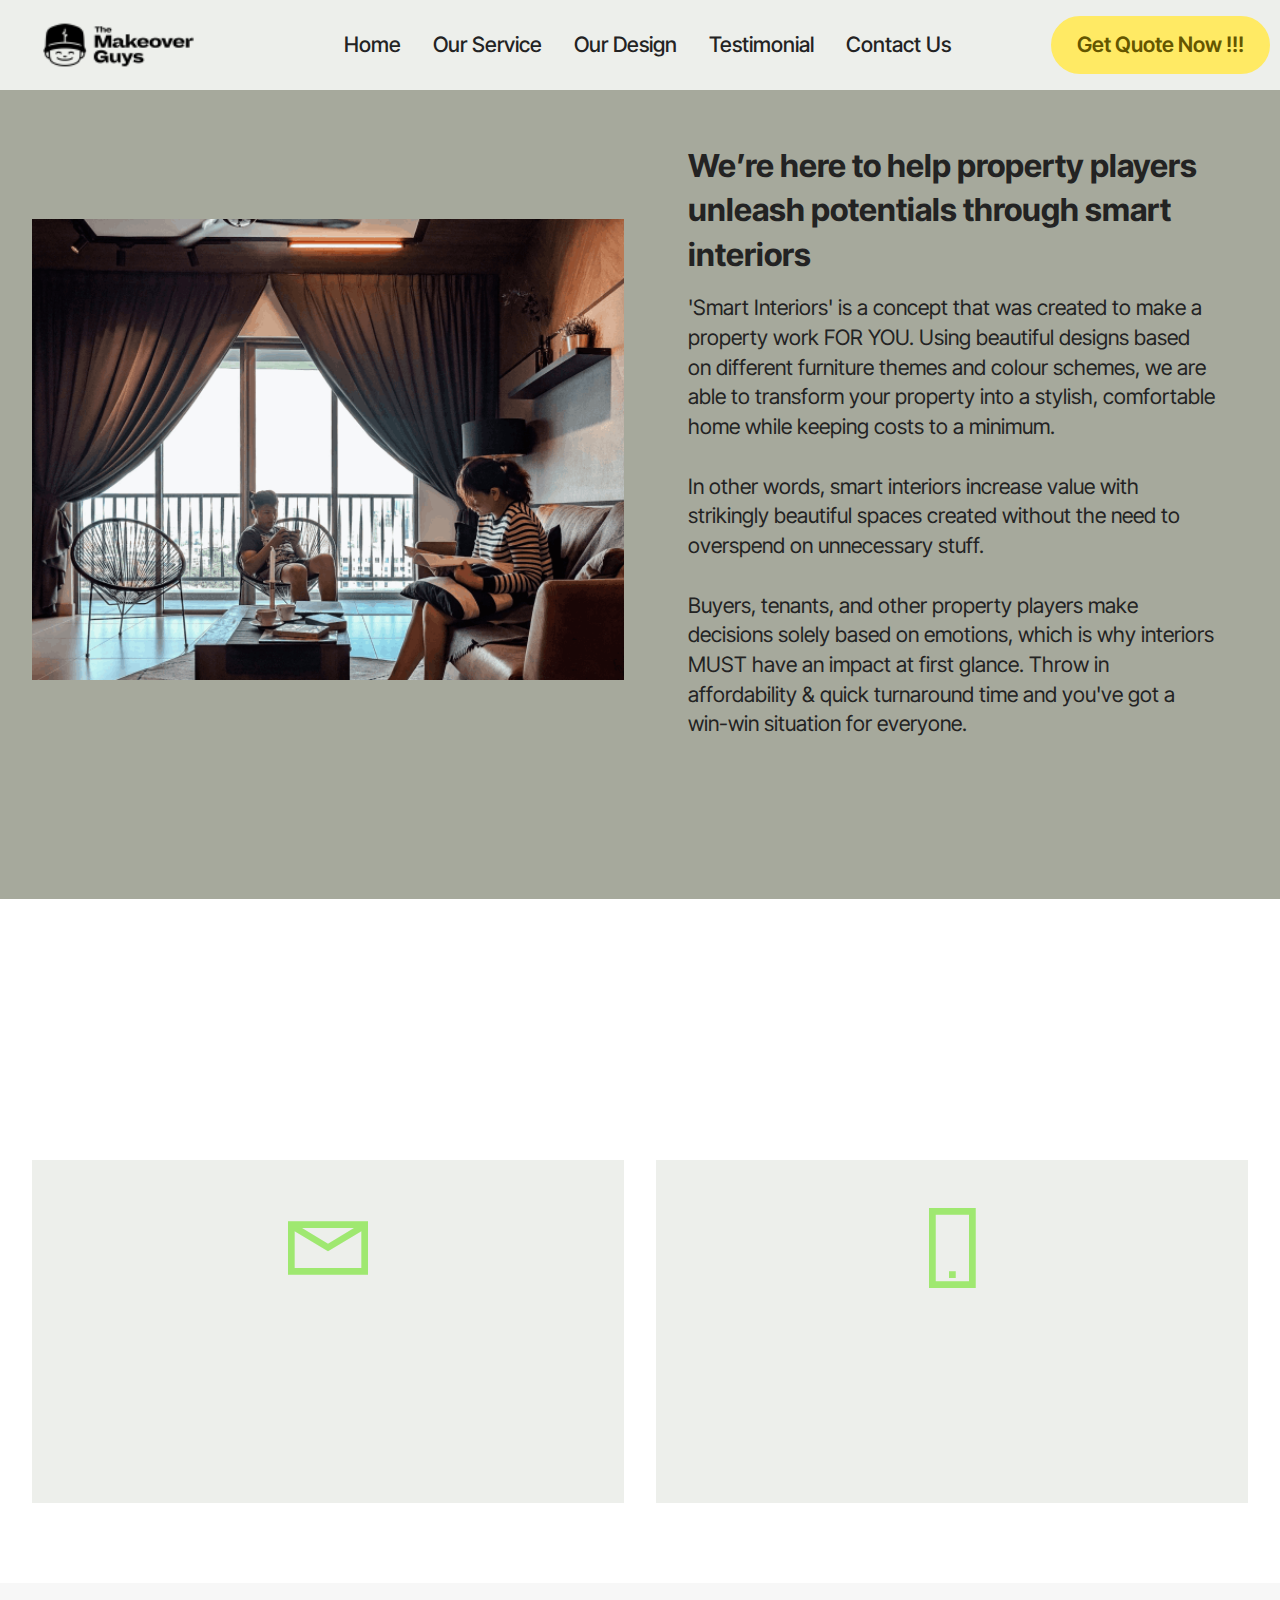
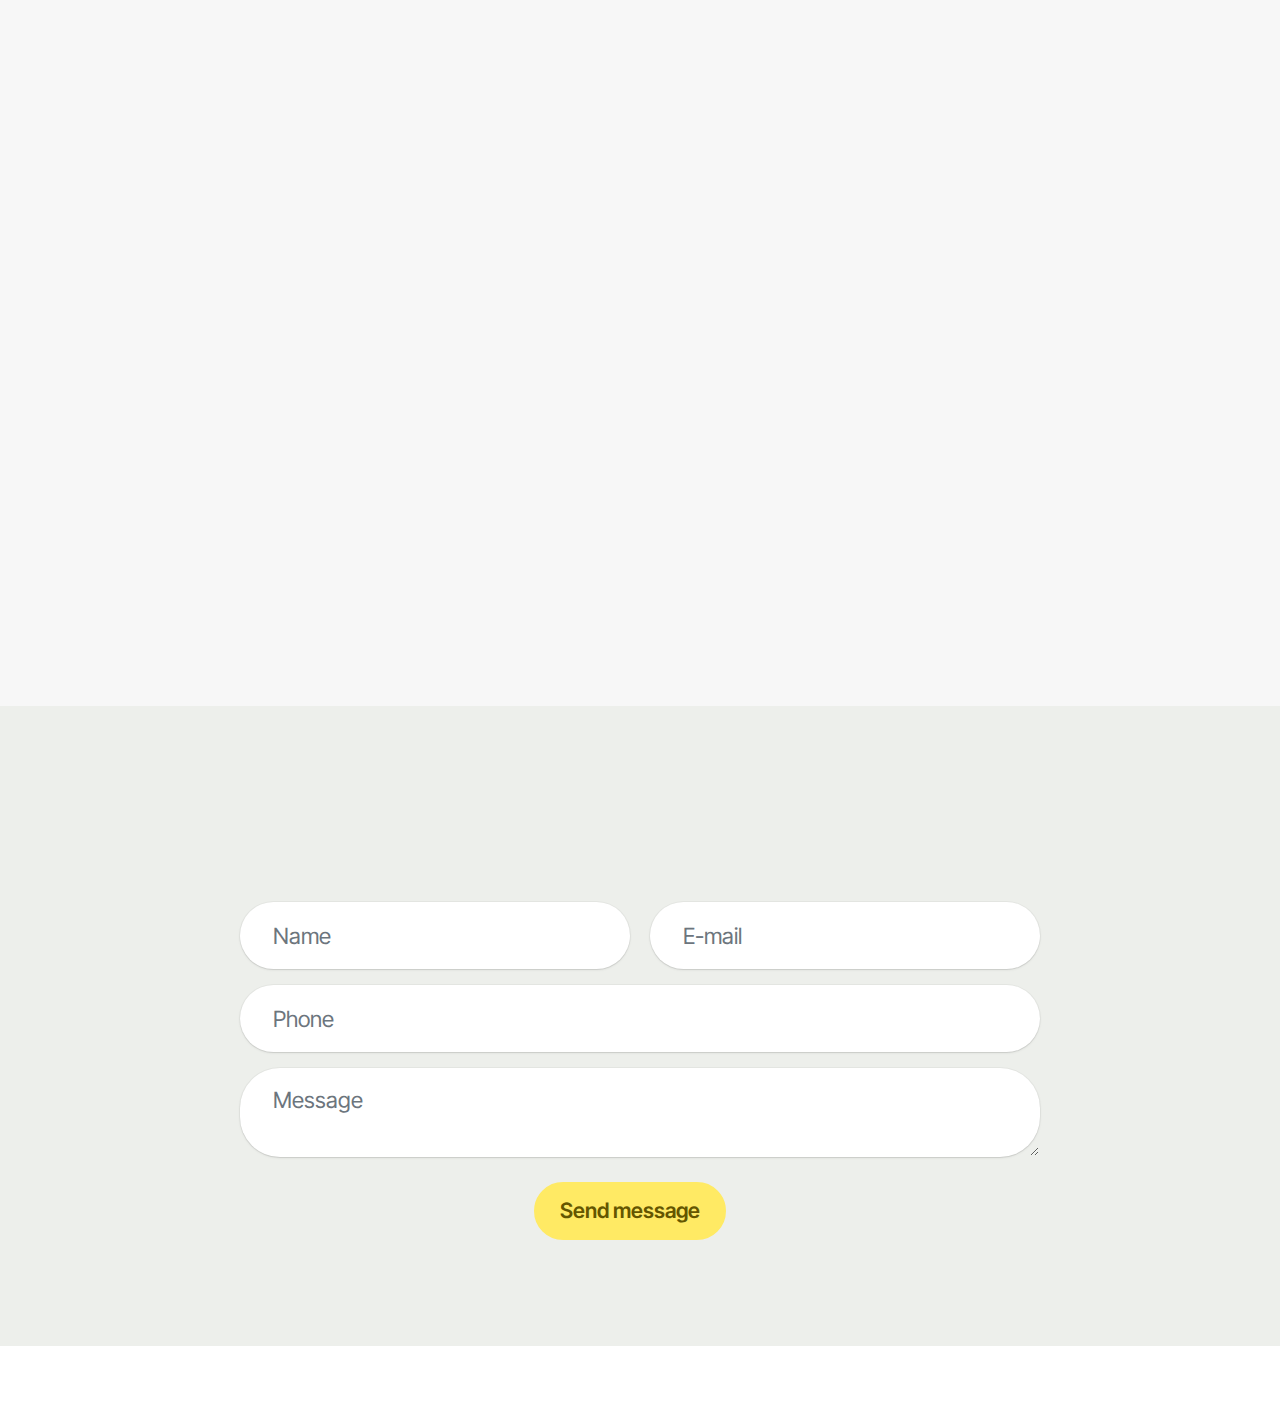
==== commit 3e6a8e4c: "create github pages" ====
--- a/contactus.html
+++ b/contactus.html
@@ -20,7 +20,7 @@
   <link rel="stylesheet" href="assets/theme/css/style.css">
   <link rel="preload" href="https://fonts.googleapis.com/css?family=Inter+Tight:100,200,300,400,500,600,700,800,900,100i,200i,300i,400i,500i,600i,700i,800i,900i&display=swap" as="style" onload="this.onload=null;this.rel='stylesheet'">
   <noscript><link rel="stylesheet" href="https://fonts.googleapis.com/css?family=Inter+Tight:100,200,300,400,500,600,700,800,900,100i,200i,300i,400i,500i,600i,700i,800i,900i&display=swap"></noscript>
-  <link rel="preload" as="style" href="assets/mobirise/css/mbr-additional.css?v=G5PD5f"><link rel="stylesheet" href="assets/mobirise/css/mbr-additional.css?v=G5PD5f" type="text/css">
+  <link rel="preload" as="style" href="assets/mobirise/css/mbr-additional.css?v=DC9Tn8"><link rel="stylesheet" href="assets/mobirise/css/mbr-additional.css?v=DC9Tn8" type="text/css">
 
   
   
@@ -51,16 +51,16 @@
 			</button>
 			<div class="collapse navbar-collapse opacityScroll" id="navbarSupportedContent">
 				<ul class="navbar-nav nav-dropdown" data-app-modern-menu="true"><li class="nav-item">
-						<a class="nav-link link text-black text-primary display-4" href="index.html">Home</a>
+						<a class="nav-link link text-black display-7" href="https://mobiri.se">Home</a>
 					</li>
 					<li class="nav-item">
-						<a class="nav-link link text-black text-primary display-4" href="ourservices.html" aria-expanded="false">Our Services</a>
+						<a class="nav-link link text-black display-7" href="https://mobiri.se" aria-expanded="false">Our Service</a>
 					</li>
 					<li class="nav-item">
-						<a class="nav-link link text-black text-primary display-4" href="ourdesign.html">Our Design</a>
-					</li><li class="nav-item"><a class="nav-link link text-black text-primary display-4" href="Testimonial.html">Testimonial</a></li><li class="nav-item"><a class="nav-link link text-black text-primary display-4" href="contactus.html">Contact Us</a></li></ul>
+						<a class="nav-link link text-black display-7" href="https://mobiri.se">Our Design</a>
+					</li><li class="nav-item"><a class="nav-link link text-black display-7" href="https://mobiri.se">Testimonial</a></li><li class="nav-item"><a class="nav-link link text-black display-7" href="https://mobiri.se">Contact Us</a></li></ul>
 				
-				<div class="navbar-buttons mbr-section-btn"><a class="btn btn-primary display-4" href="https://mobiri.se">Get Quote Now !!!</a></div>
+				<div class="navbar-buttons mbr-section-btn"><a class="btn btn-danger display-4" href="contactus.html">Get Quote Now !!!</a></div>
 			</div>
 		</div>
 	</nav>
@@ -77,7 +77,7 @@
             <div class="col-12 col-lg-6">
                 <div class="image-wrapper">
                     <img src="assets/images/about3-v2-561x437.png" alt="Mobirise Website Builder">
-                    <p class="mbr-description mbr-fonts-style pt-2 align-center display-4"></p>
+                    
                 </div>
             </div>
             <div class="col-12 col-lg">
@@ -131,8 +131,7 @@
                         </h4>
                         <p class="mbr-text mbr-fonts-style mb-2 display-4">
                             Mon - Fri 09:00 - 18:00</p>
-                        <h5 class="link mbr-black mbr-fonts-style display-7">
-                            <a href="tel:+12345678910" class="text-primary">Call&nbsp;</a>6016 900 3720</h5>
+                        <h5 class="link mbr-black mbr-fonts-style display-7">60169003720</h5>
                     </div>
                 </div>
             </div>
@@ -155,22 +154,22 @@
     </div>
 </section>
 
-<section data-bs-version="5.1" class="form7 cid-ugkrJgszl1" id="form7-1b">
-    
-    
-    <div class="container">
-        <div class="mbr-section-head">
-            <h3 class="mbr-section-title mbr-fonts-style align-center mb-0 display-2">
-                <strong>Get in Touch</strong>
-            </h3>
-            
-        </div>
-        <div class="row justify-content-center mt-4">
+<section data-bs-version="5.1" class="form5 cid-uglJ2xV8XX" id="form02-1i">
+    
+    
+    <div class="container">
+        <div class="row justify-content-center">
+            <div class="col-12 content-head">
+                <div class="mbr-section-head mb-5">
+                    <h3 class="mbr-section-title mbr-fonts-style align-center mb-0 display-2">
+                        <strong>Contacts Us</strong></h3>
+                    
+                </div>
+            </div>
+        </div>
+        <div class="row justify-content-center">
             <div class="col-lg-8 mx-auto mbr-form" data-form-type="formoid">
-                <form action="https://mobirise.eu/" method="POST" class="mbr-form form-with-styler mx-auto" data-form-title="Form Name"><input type="hidden" name="email" data-form-email="true" value="kct+Jq3mngXkKG8LnJ7pjo4K2lJDkLmOQoXmfHqA8mCKBiZMl4DeN+fYh0nbWV/u56TayhEqYrOEd+NHOsMxxlyAUD9m8+y4KPJSHMfB62xp5Zi6mCp/MebV9wplIUMS">
-                    <p class="mbr-text mbr-fonts-style align-center mb-4 display-7">
-                        One of our team will be in contact with you shortly.
-                    </p>
+                <form action="https://mobirise.eu/" method="POST" class="mbr-form form-with-styler" data-form-title="Form Name"><input type="hidden" name="email" data-form-email="true" value="S7x/+bY7HGqJ4s8T2dbuUmyqEhjttUJSpKklHw6nbuGnBzXkxpVslP4mrkkfa+FRrXkTBMAURVOH0OEVk3/oL2KPpO/yIOUHVPyMDTLMmZ1pQiHcv2hIGsq7bz1hrjnA">
                     <div class="row">
                         <div hidden="hidden" data-form-alert="" class="alert alert-success col-12">Thanks for filling out the form!</div>
                         <div hidden="hidden" data-form-alert-danger="" class="alert alert-danger col-12">
@@ -178,24 +177,25 @@
                         </div>
                     </div>
                     <div class="dragArea row">
-                        <div class="col-lg-12 col-md-12 col-sm-12 form-group mb-3" data-for="name">
-                            <input type="text" name="name" placeholder="Name" data-form-field="name" class="form-control" value="" id="name-form7-1b">
-                        </div>
-                        <div class="col-lg-12 col-md-12 col-sm-12 form-group mb-3" data-for="email">
-                            <input type="email" name="email" placeholder="Email" data-form-field="email" class="form-control" value="" id="email-form7-1b">
-                        </div>
-                        <div data-for="phone" class="col-lg-12 col-md-12 col-sm-12 form-group mb-3">
-                            <input type="tel" name="phone" placeholder="Phone" data-form-field="phone" class="form-control" value="" id="phone-form7-1b">
-                        </div>
-                        <div class="col-auto mbr-section-btn align-center">
-                            <button type="submit" class="btn btn-primary display-4">Submit</button>
-                        </div>
+                        <div class="col-md col-sm-12 form-group mb-3" data-for="name">
+                            <input type="text" name="name" placeholder="Name" data-form-field="name" class="form-control" value="" id="name-form02-1i">
+                        </div>
+                        <div class="col-md col-sm-12 form-group mb-3" data-for="email">
+                            <input type="email" name="email" placeholder="E-mail" data-form-field="email" class="form-control" value="" id="email-form02-1i">
+                        </div>
+                        <div class="col-12 form-group mb-3" data-for="phone">
+                            <input type="tel" name="phone" placeholder="Phone" data-form-field="phone" class="form-control" value="" id="phone-form02-1i">
+                        </div>
+                        <div class="col-12 form-group mb-3" data-for="textarea">
+                            <textarea name="textarea" placeholder="Message" data-form-field="textarea" class="form-control" id="textarea-form02-1i"></textarea>
+                        </div>
+                        <div class="col-lg-12 col-md-12 col-sm-12 align-center mbr-section-btn"><button type="submit" class="btn btn-danger display-7">Send message</button></div>
                     </div>
                 </form>
             </div>
         </div>
     </div>
-</section><section class="display-7" style="padding: 0;align-items: center;justify-content: center;flex-wrap: wrap;    align-content: center;display: flex;position: relative;height: 4rem;"><a href="https://mobiri.se/3269190" style="flex: 1 1;height: 4rem;position: absolute;width: 100%;z-index: 1;"><img alt="" style="height: 4rem;" src="[data-uri]"></a><p style="margin: 0;text-align: center;" class="display-7">&#8204;</p><a style="z-index:1" href="https://mobirise.com/offline-website-builder.html">Offline Website Builder</a></section><script src="assets/bootstrap/js/bootstrap.bundle.min.js"></script>  <script src="assets/smoothscroll/smooth-scroll.js"></script>  <script src="assets/ytplayer/index.js"></script>  <script src="assets/dropdown/js/navbar-dropdown.js"></script>  <script src="assets/theme/js/script.js"></script>  <script src="assets/formoid/formoid.min.js"></script>  
+</section><section class="display-7" style="padding: 0;align-items: center;justify-content: center;flex-wrap: wrap;    align-content: center;display: flex;position: relative;height: 4rem;"><a href="https://mobiri.se/3269190" style="flex: 1 1;height: 4rem;position: absolute;width: 100%;z-index: 1;"><img alt="" style="height: 4rem;" src="[data-uri]"></a><p style="margin: 0;text-align: center;" class="display-7">&#8204;</p><a style="z-index:1" href="https://mobirise.com/html-builder.html">HTML Website Maker</a></section><script src="assets/bootstrap/js/bootstrap.bundle.min.js"></script>  <script src="assets/smoothscroll/smooth-scroll.js"></script>  <script src="assets/ytplayer/index.js"></script>  <script src="assets/dropdown/js/navbar-dropdown.js"></script>  <script src="assets/theme/js/script.js"></script>  <script src="assets/formoid/formoid.min.js"></script>  
   
   
   <input name="animation" type="hidden">
--- a/assets/mobirise/css/mbr-additional.css
+++ b/assets/mobirise/css/mbr-additional.css
@@ -29,19 +29,19 @@
 }
 .display-2 {
   font-family: 'Inter Tight', sans-serif;
-  font-size: 3rem;
+  font-size: 2.8rem;
   line-height: 1;
 }
 .display-2 > .mbr-iconfont {
-  font-size: 3.75rem;
+  font-size: 3.5rem;
 }
 .display-4 {
   font-family: 'Inter Tight', sans-serif;
-  font-size: 1.2rem;
+  font-size: 1.4rem;
   line-height: 1.5;
 }
 .display-4 > .mbr-iconfont {
-  font-size: 1.5rem;
+  font-size: 1.75rem;
 }
 .display-5 {
   font-family: 'Inter Tight', sans-serif;
@@ -53,11 +53,11 @@
 }
 .display-7 {
   font-family: 'Inter Tight', sans-serif;
-  font-size: 1.6rem;
+  font-size: 1.4rem;
   line-height: 1.3;
 }
 .display-7 > .mbr-iconfont {
-  font-size: 2rem;
+  font-size: 1.75rem;
 }
 /* ---- Fluid typography for mobile devices ---- */
 /* 1.4 - font scale ratio ( bootstrap == 1.42857 ) */
@@ -76,14 +76,14 @@
     line-height: calc( 1.1 * (2.05rem + (4 - 2.05) * ((100vw - 20rem) / (48 - 20))));
   }
   .display-2 {
-    font-size: 2.4rem;
-    font-size: calc( 1.7rem + (3 - 1.7) * ((100vw - 20rem) / (48 - 20)));
-    line-height: calc( 1.3 * (1.7rem + (3 - 1.7) * ((100vw - 20rem) / (48 - 20))));
+    font-size: 2.24rem;
+    font-size: calc( 1.63rem + (2.8 - 1.63) * ((100vw - 20rem) / (48 - 20)));
+    line-height: calc( 1.3 * (1.63rem + (2.8 - 1.63) * ((100vw - 20rem) / (48 - 20))));
   }
   .display-4 {
-    font-size: 0.96rem;
-    font-size: calc( 1.07rem + (1.2 - 1.07) * ((100vw - 20rem) / (48 - 20)));
-    line-height: calc( 1.4 * (1.07rem + (1.2 - 1.07) * ((100vw - 20rem) / (48 - 20))));
+    font-size: 1.12rem;
+    font-size: calc( 1.14rem + (1.4 - 1.14) * ((100vw - 20rem) / (48 - 20)));
+    line-height: calc( 1.4 * (1.14rem + (1.4 - 1.14) * ((100vw - 20rem) / (48 - 20))));
   }
   .display-5 {
     font-size: 1.76rem;
@@ -91,9 +91,9 @@
     line-height: calc( 1.4 * (1.42rem + (2.2 - 1.42) * ((100vw - 20rem) / (48 - 20))));
   }
   .display-7 {
-    font-size: 1.28rem;
-    font-size: calc( 1.21rem + (1.6 - 1.21) * ((100vw - 20rem) / (48 - 20)));
-    line-height: calc( 1.4 * (1.21rem + (1.6 - 1.21) * ((100vw - 20rem) / (48 - 20))));
+    font-size: 1.12rem;
+    font-size: calc( 1.14rem + (1.4 - 1.14) * ((100vw - 20rem) / (48 - 20)));
+    line-height: calc( 1.4 * (1.14rem + (1.4 - 1.14) * ((100vw - 20rem) / (48 - 20))));
   }
 }
 @media (min-width: 992px) and (max-width: 1400px) {
@@ -103,14 +103,14 @@
     line-height: calc( 1.1 * (2.05rem + (4 - 2.05) * ((100vw - 62rem) / (87 - 62))));
   }
   .display-2 {
-    font-size: 2.4rem;
-    font-size: calc( 1.7rem + (3 - 1.7) * ((100vw - 62rem) / (87 - 62)));
-    line-height: calc( 1.3 * (1.7rem + (3 - 1.7) * ((100vw - 62rem) / (87 - 62))));
+    font-size: 2.24rem;
+    font-size: calc( 1.63rem + (2.8 - 1.63) * ((100vw - 62rem) / (87 - 62)));
+    line-height: calc( 1.3 * (1.63rem + (2.8 - 1.63) * ((100vw - 62rem) / (87 - 62))));
   }
   .display-4 {
-    font-size: 0.96rem;
-    font-size: calc( 1.07rem + (1.2 - 1.07) * ((100vw - 62rem) / (87 - 62)));
-    line-height: calc( 1.4 * (1.07rem + (1.2 - 1.07) * ((100vw - 62rem) / (87 - 62))));
+    font-size: 1.12rem;
+    font-size: calc( 1.14rem + (1.4 - 1.14) * ((100vw - 62rem) / (87 - 62)));
+    line-height: calc( 1.4 * (1.14rem + (1.4 - 1.14) * ((100vw - 62rem) / (87 - 62))));
   }
   .display-5 {
     font-size: 1.76rem;
@@ -118,9 +118,9 @@
     line-height: calc( 1.4 * (1.42rem + (2.2 - 1.42) * ((100vw - 62rem) / (87 - 62))));
   }
   .display-7 {
-    font-size: 1.28rem;
-    font-size: calc( 1.21rem + (1.6 - 1.21) * ((100vw - 62rem) / (87 - 62)));
-    line-height: calc( 1.4 * (1.21rem + (1.6 - 1.21) * ((100vw - 62rem) / (87 - 62))));
+    font-size: 1.12rem;
+    font-size: calc( 1.14rem + (1.4 - 1.14) * ((100vw - 62rem) / (87 - 62)));
+    line-height: calc( 1.4 * (1.14rem + (1.4 - 1.14) * ((100vw - 62rem) / (87 - 62))));
   }
 }
 /* Buttons */
@@ -642,13 +642,13 @@
 }
 .form-control {
   font-family: 'Inter Tight', sans-serif;
-  font-size: 1.6rem;
+  font-size: 1.4rem;
   line-height: 1.3;
   font-weight: 400;
   border-radius: 40px !important;
 }
 .form-control > .mbr-iconfont {
-  font-size: 2rem;
+  font-size: 1.75rem;
 }
 .form-control:hover,
 .form-control:focus {
@@ -657,12 +657,12 @@
 }
 .form-control:-webkit-input-placeholder {
   font-family: 'Inter Tight', sans-serif;
-  font-size: 1.6rem;
+  font-size: 1.4rem;
   line-height: 1.3;
   font-weight: 400;
 }
 .form-control:-webkit-input-placeholder > .mbr-iconfont {
-  font-size: 2rem;
+  font-size: 1.75rem;
 }
 blockquote {
   border-color: #9fe870;
@@ -935,7 +935,7 @@
   border-radius: 1.5rem;
   transition: 0.3s all !important;
   min-width: auto;
-  background: #ffffff;
+  background: #edefeb;
 }
 .cid-ufK9BIDFIO .nav-item:focus,
 .cid-ufK9BIDFIO .nav-link:focus {
@@ -999,7 +999,7 @@
 }
 @media (min-width: 992px) {
   .cid-ufK9BIDFIO .navbar.collapsed.opened:not(.navbar-short) .navbar-collapse {
-    max-height: calc(98.5vh - 3.1rem);
+    max-height: calc(98.5vh - 4.1rem);
   }
 }
 .cid-ufK9BIDFIO .navbar.collapsed .dropdown-menu .dropdown-submenu {
@@ -1097,7 +1097,7 @@
   padding: 0.667em 1.667em;
 }
 .cid-ufK9BIDFIO .navbar.navbar-expand-lg .dropdown .dropdown-menu {
-  background: #ffffff;
+  background: #edefeb;
 }
 .cid-ufK9BIDFIO .navbar.navbar-expand-lg .dropdown .dropdown-menu .dropdown-submenu {
   margin: 0;
@@ -1135,7 +1135,7 @@
   width: 30px;
   height: 2px;
   border-right: 5px;
-  background-color: #232323;
+  background-color: #000000;
 }
 .cid-ufK9BIDFIO button.navbar-toggler .hamburger span:nth-child(1) {
   top: 0;
@@ -1177,11 +1177,11 @@
 }
 .cid-ufK9BIDFIO .navbar-dropdown {
   padding: 0;
-  background-color: #ffffff !important;
+  background-color: #edefeb !important;
   position: fixed;
 }
 .cid-ufK9BIDFIO .opacityScroll {
-  background: rgba(255, 255, 255, 0) !important;
+  background: #edefeb !important;
 }
 .cid-ufK9BIDFIO a.nav-link {
   display: flex;
@@ -1266,7 +1266,7 @@
     width: 100%;
     padding: 1rem;
     border-radius: 1.5rem;
-    background: #ffffff;
+    background: #edefeb;
     backdrop-filter: blur(8px);
   }
   .cid-ufK9BIDFIO .navbar-nav .nav-item .nav-link::after {
@@ -1346,10 +1346,12 @@
 }
 .cid-uge7I8CUsF {
   display: flex;
+  padding-top: 12rem;
+  padding-bottom: 6rem;
 }
 @media (min-width: 768px) {
   .cid-uge7I8CUsF {
-    align-items: center;
+    align-items: flex-end;
   }
   .cid-uge7I8CUsF .row {
     justify-content: center;
@@ -1366,7 +1368,7 @@
 @media (max-width: 767px) {
   .cid-uge7I8CUsF {
     -webkit-align-items: center;
-    align-items: center;
+    align-items: flex-end;
   }
   .cid-uge7I8CUsF .mbr-row {
     -webkit-justify-content: center;
@@ -1385,9 +1387,9 @@
   text-align: center;
 }
 .cid-ugelvZWsQ1 {
-  padding-top: 3rem;
-  padding-bottom: 2rem;
-  background-color: #edefeb;
+  padding-top: 5rem;
+  padding-bottom: 5rem;
+  background-color: #ffffff;
 }
 .cid-ugelvZWsQ1 .mbr-fallback-image.disabled {
   display: none;
@@ -1424,6 +1426,7 @@
 }
 .cid-ugelvZWsQ1 .mbr-section-title {
   color: #000000;
+  text-align: center;
 }
 .cid-ugelvZWsQ1 .mbr-text,
 .cid-ugelvZWsQ1 .mbr-section-btn {
@@ -1431,8 +1434,8 @@
 }
 .cid-ugeorm2coM {
   padding-top: 6rem;
-  padding-bottom: 2rem;
-  background-color: #f7f7f7;
+  padding-bottom: 6rem;
+  background-color: #edefeb;
 }
 .cid-ugeorm2coM .mbr-fallback-image.disabled {
   display: none;
@@ -1472,9 +1475,9 @@
   color: #232323;
 }
 .cid-ugfsfGLKFU {
-  padding-top: 7rem;
-  padding-bottom: 7rem;
-  background-color: #ffffff;
+  padding-top: 5rem;
+  padding-bottom: 5rem;
+  background-color: #f7f7f7;
 }
 .cid-ugfsfGLKFU .mbr-fallback-image.disabled {
   display: none;
@@ -1563,7 +1566,7 @@
   }
 }
 .cid-ugfuvEp66Y {
-  background-image: url("../../../assets/images/background2.jpg");
+  background-image: url("../../../assets/images/mbr-1920x1280.jpg");
 }
 .cid-ugfuvEp66Y .mbr-fallback-image.disabled {
   display: none;
@@ -1748,7 +1751,7 @@
   border-radius: 1.5rem;
   transition: 0.3s all !important;
   min-width: auto;
-  background: #ffffff;
+  background: #edefeb;
 }
 .cid-ufK9BIDFIO .nav-item:focus,
 .cid-ufK9BIDFIO .nav-link:focus {
@@ -1812,7 +1815,7 @@
 }
 @media (min-width: 992px) {
   .cid-ufK9BIDFIO .navbar.collapsed.opened:not(.navbar-short) .navbar-collapse {
-    max-height: calc(98.5vh - 3.1rem);
+    max-height: calc(98.5vh - 4.1rem);
   }
 }
 .cid-ufK9BIDFIO .navbar.collapsed .dropdown-menu .dropdown-submenu {
@@ -1910,7 +1913,7 @@
   padding: 0.667em 1.667em;
 }
 .cid-ufK9BIDFIO .navbar.navbar-expand-lg .dropdown .dropdown-menu {
-  background: #ffffff;
+  background: #edefeb;
 }
 .cid-ufK9BIDFIO .navbar.navbar-expand-lg .dropdown .dropdown-menu .dropdown-submenu {
   margin: 0;
@@ -1948,7 +1951,7 @@
   width: 30px;
   height: 2px;
   border-right: 5px;
-  background-color: #232323;
+  background-color: #000000;
 }
 .cid-ufK9BIDFIO button.navbar-toggler .hamburger span:nth-child(1) {
   top: 0;
@@ -1990,11 +1993,11 @@
 }
 .cid-ufK9BIDFIO .navbar-dropdown {
   padding: 0;
-  background-color: #ffffff !important;
+  background-color: #edefeb !important;
   position: fixed;
 }
 .cid-ufK9BIDFIO .opacityScroll {
-  background: rgba(255, 255, 255, 0) !important;
+  background: #edefeb !important;
 }
 .cid-ufK9BIDFIO a.nav-link {
   display: flex;
@@ -2079,7 +2082,7 @@
     width: 100%;
     padding: 1rem;
     border-radius: 1.5rem;
-    background: #ffffff;
+    background: #edefeb;
     backdrop-filter: blur(8px);
   }
   .cid-ufK9BIDFIO .navbar-nav .nav-item .nav-link::after {
@@ -2158,8 +2161,8 @@
   }
 }
 .cid-ugk7AVhFyO {
-  padding-top: 0rem;
-  padding-bottom: 0rem;
+  padding-top: 5rem;
+  padding-bottom: 5rem;
   background-color: #edefeb;
 }
 .cid-ugk7AVhFyO .mbr-fallback-image.disabled {
@@ -2193,7 +2196,7 @@
 .cid-ugkaDkQCnR {
   padding-top: 6rem;
   padding-bottom: 0rem;
-  background-color: #edefeb;
+  background-color: #f7f7f7;
 }
 .cid-ugkaDkQCnR .mbr-fallback-image.disabled {
   display: none;
@@ -2235,7 +2238,7 @@
 .cid-ugkhNULu0i .mbr-iconfont {
   display: block;
   font-size: 5rem;
-  color: #6592e6;
+  color: #f92c50;
   margin-bottom: 2rem;
 }
 .cid-ugkhNULu0i .row {
@@ -2299,6 +2302,9 @@
 }
 .cid-ugkd35i2vl .mbr-section-title {
   color: #000000;
+}
+.cid-ugkd35i2vl .price {
+  text-align: left;
 }
 .cid-ugkl0G4TLF {
   padding-top: 6rem;
@@ -2502,7 +2508,7 @@
   border-radius: 1.5rem;
   transition: 0.3s all !important;
   min-width: auto;
-  background: #ffffff;
+  background: #edefeb;
 }
 .cid-ufK9BIDFIO .nav-item:focus,
 .cid-ufK9BIDFIO .nav-link:focus {
@@ -2566,7 +2572,7 @@
 }
 @media (min-width: 992px) {
   .cid-ufK9BIDFIO .navbar.collapsed.opened:not(.navbar-short) .navbar-collapse {
-    max-height: calc(98.5vh - 3.1rem);
+    max-height: calc(98.5vh - 4.1rem);
   }
 }
 .cid-ufK9BIDFIO .navbar.collapsed .dropdown-menu .dropdown-submenu {
@@ -2664,7 +2670,7 @@
   padding: 0.667em 1.667em;
 }
 .cid-ufK9BIDFIO .navbar.navbar-expand-lg .dropdown .dropdown-menu {
-  background: #ffffff;
+  background: #edefeb;
 }
 .cid-ufK9BIDFIO .navbar.navbar-expand-lg .dropdown .dropdown-menu .dropdown-submenu {
   margin: 0;
@@ -2702,7 +2708,7 @@
   width: 30px;
   height: 2px;
   border-right: 5px;
-  background-color: #232323;
+  background-color: #000000;
 }
 .cid-ufK9BIDFIO button.navbar-toggler .hamburger span:nth-child(1) {
   top: 0;
@@ -2744,11 +2750,11 @@
 }
 .cid-ufK9BIDFIO .navbar-dropdown {
   padding: 0;
-  background-color: #ffffff !important;
+  background-color: #edefeb !important;
   position: fixed;
 }
 .cid-ufK9BIDFIO .opacityScroll {
-  background: rgba(255, 255, 255, 0) !important;
+  background: #edefeb !important;
 }
 .cid-ufK9BIDFIO a.nav-link {
   display: flex;
@@ -2833,7 +2839,7 @@
     width: 100%;
     padding: 1rem;
     border-radius: 1.5rem;
-    background: #ffffff;
+    background: #edefeb;
     backdrop-filter: blur(8px);
   }
   .cid-ufK9BIDFIO .navbar-nav .nav-item .nav-link::after {
@@ -2911,31 +2917,9 @@
     padding: 1rem;
   }
 }
-.cid-ugfIugJ1W1 {
-  background-image: url("../../../assets/images/mbr-1920x1275.jpg");
-}
-.cid-ugfIugJ1W1 .mbr-fallback-image.disabled {
-  display: none;
-}
-.cid-ugfIugJ1W1 .mbr-fallback-image {
-  display: block;
-  background-size: cover;
-  background-position: center center;
-  width: 100%;
-  height: 100%;
-  position: absolute;
-  top: 0;
-}
-.cid-ugfIugJ1W1 .mbr-section-title {
-  color: #ffffff;
-}
-.cid-ugfIugJ1W1 .mbr-text,
-.cid-ugfIugJ1W1 .mbr-section-btn {
-  color: #ffffff;
-}
 .cid-ugfJt5zawV {
-  padding-top: 2rem;
-  padding-bottom: 2rem;
+  padding-top: 5rem;
+  padding-bottom: 5rem;
   background-color: #ffffff;
 }
 .cid-ugfJt5zawV .mbr-fallback-image.disabled {
@@ -2983,6 +2967,9 @@
   width: 100%;
   object-fit: cover;
 }
+.cid-ugfJt5zawV .card-title {
+  color: #000000;
+}
 .cid-ugfJP8IQLj {
   padding-top: 5rem;
   padding-bottom: 5rem;
@@ -2999,6 +2986,9 @@
   height: 100%;
   position: absolute;
   top: 0;
+}
+.cid-ugfJP8IQLj .mbr-section-subtitle {
+  color: #232323;
 }
 .cid-ugfJoyj0TZ {
   padding-top: 6rem;
@@ -3323,6 +3313,7 @@
 .cid-ufK9BIDFIO .navbar-nav {
   margin: auto;
   margin-left: 0;
+  margin-left: auto;
 }
 .cid-ufK9BIDFIO .navbar-nav .nav-item {
   padding: 0 !important;
@@ -3433,7 +3424,7 @@
   border-radius: 1.5rem;
   transition: 0.3s all !important;
   min-width: auto;
-  background: #ffffff;
+  background: #edefeb;
 }
 .cid-ufK9BIDFIO .nav-item:focus,
 .cid-ufK9BIDFIO .nav-link:focus {
@@ -3497,7 +3488,7 @@
 }
 @media (min-width: 992px) {
   .cid-ufK9BIDFIO .navbar.collapsed.opened:not(.navbar-short) .navbar-collapse {
-    max-height: calc(98.5vh - 3rem);
+    max-height: calc(98.5vh - 4.1rem);
   }
 }
 .cid-ufK9BIDFIO .navbar.collapsed .dropdown-menu .dropdown-submenu {
@@ -3595,7 +3586,7 @@
   padding: 0.667em 1.667em;
 }
 .cid-ufK9BIDFIO .navbar.navbar-expand-lg .dropdown .dropdown-menu {
-  background: #ffffff;
+  background: #edefeb;
 }
 .cid-ufK9BIDFIO .navbar.navbar-expand-lg .dropdown .dropdown-menu .dropdown-submenu {
   margin: 0;
@@ -3675,11 +3666,11 @@
 }
 .cid-ufK9BIDFIO .navbar-dropdown {
   padding: 0;
-  background-color: #ffffff !important;
+  background-color: #edefeb !important;
   position: fixed;
 }
 .cid-ufK9BIDFIO .opacityScroll {
-  background: rgba(255, 255, 255, 0) !important;
+  background: #edefeb !important;
 }
 .cid-ufK9BIDFIO a.nav-link {
   display: flex;
@@ -3764,7 +3755,7 @@
     width: 100%;
     padding: 1rem;
     border-radius: 1.5rem;
-    background: #ffffff;
+    background: #edefeb;
     backdrop-filter: blur(8px);
   }
   .cid-ufK9BIDFIO .navbar-nav .nav-item .nav-link::after {
@@ -4229,7 +4220,7 @@
   border-radius: 1.5rem;
   transition: 0.3s all !important;
   min-width: auto;
-  background: #ffffff;
+  background: #edefeb;
 }
 .cid-ufK9BIDFIO .nav-item:focus,
 .cid-ufK9BIDFIO .nav-link:focus {
@@ -4293,7 +4284,7 @@
 }
 @media (min-width: 992px) {
   .cid-ufK9BIDFIO .navbar.collapsed.opened:not(.navbar-short) .navbar-collapse {
-    max-height: calc(98.5vh - 3.1rem);
+    max-height: calc(98.5vh - 4.1rem);
   }
 }
 .cid-ufK9BIDFIO .navbar.collapsed .dropdown-menu .dropdown-submenu {
@@ -4391,7 +4382,7 @@
   padding: 0.667em 1.667em;
 }
 .cid-ufK9BIDFIO .navbar.navbar-expand-lg .dropdown .dropdown-menu {
-  background: #ffffff;
+  background: #edefeb;
 }
 .cid-ufK9BIDFIO .navbar.navbar-expand-lg .dropdown .dropdown-menu .dropdown-submenu {
   margin: 0;
@@ -4429,7 +4420,7 @@
   width: 30px;
   height: 2px;
   border-right: 5px;
-  background-color: #232323;
+  background-color: #000000;
 }
 .cid-ufK9BIDFIO button.navbar-toggler .hamburger span:nth-child(1) {
   top: 0;
@@ -4471,11 +4462,11 @@
 }
 .cid-ufK9BIDFIO .navbar-dropdown {
   padding: 0;
-  background-color: #ffffff !important;
+  background-color: #edefeb !important;
   position: fixed;
 }
 .cid-ufK9BIDFIO .opacityScroll {
-  background: rgba(255, 255, 255, 0) !important;
+  background: #edefeb !important;
 }
 .cid-ufK9BIDFIO a.nav-link {
   display: flex;
@@ -4560,7 +4551,7 @@
     width: 100%;
     padding: 1rem;
     border-radius: 1.5rem;
-    background: #ffffff;
+    background: #edefeb;
     backdrop-filter: blur(8px);
   }
   .cid-ufK9BIDFIO .navbar-nav .nav-item .nav-link::after {
@@ -4640,8 +4631,8 @@
 }
 .cid-ugkpxFNiy5 {
   padding-top: 7rem;
-  padding-bottom: 5rem;
-  background-color: #ffffff;
+  padding-bottom: 7rem;
+  background-color: #a6a99c;
 }
 .cid-ugkpxFNiy5 .mbr-fallback-image.disabled {
   display: none;
@@ -4693,7 +4684,7 @@
 }
 .cid-ugkpm8EaPI .card-wrapper {
   padding: 3rem;
-  background: #fafafa;
+  background: #edefeb;
   border-radius: 4px;
 }
 @media (max-width: 992px) {
@@ -4709,7 +4700,7 @@
 .cid-ugkpneGrt2 {
   padding-top: 5rem;
   padding-bottom: 5rem;
-  background: #ffffff;
+  background: #f7f7f7;
 }
 .cid-ugkpneGrt2 .mbr-fallback-image.disabled {
   display: none;
@@ -4748,34 +4739,27 @@
 .cid-ugkpneGrt2 .google-map[data-state="loading"] [data-state-details] {
   display: none;
 }
-.cid-ugkrJgszl1 {
-  padding-top: 5rem;
-  padding-bottom: 5rem;
-  background-color: #ffffff;
-}
-.cid-ugkrJgszl1 .mbr-overlay {
+.cid-uglJ2xV8XX {
+  padding-top: 6rem;
+  padding-bottom: 6rem;
+  background-color: #edefeb;
+}
+.cid-uglJ2xV8XX .mbr-overlay {
   background-color: #ffffff;
   opacity: 0.4;
 }
-.cid-ugkrJgszl1 form.mbr-form {
-  border-radius: 10px;
-  background-color: #fafafa;
-}
-@media (min-width: 992px) {
-  .cid-ugkrJgszl1 form.mbr-form {
-    padding: 3rem 2rem;
-    width: 60%;
-  }
-}
-@media (max-width: 991px) {
-  .cid-ugkrJgszl1 form.mbr-form {
-    padding: 1rem;
-  }
-}
-.cid-ugkrJgszl1 form.mbr-form .mbr-section-btn {
+.cid-uglJ2xV8XX form .mbr-section-btn {
   text-align: center;
   width: 100%;
 }
-.cid-ugkrJgszl1 form.mbr-form .mbr-section-btn .btn {
-  width: 100%;
-}
+.cid-uglJ2xV8XX form .mbr-section-btn .btn {
+  display: inline-flex;
+}
+@media (max-width: 991px) {
+  .cid-uglJ2xV8XX form .mbr-section-btn .btn {
+    width: 100%;
+  }
+}
+.cid-uglJ2xV8XX .content-head {
+  max-width: 800px;
+}
--- a/assets/mobirise/css/mbr-additional.css
+++ b/assets/mobirise/css/mbr-additional.css
@@ -29,19 +29,19 @@
 }
 .display-2 {
   font-family: 'Inter Tight', sans-serif;
-  font-size: 3rem;
+  font-size: 2.8rem;
   line-height: 1;
 }
 .display-2 > .mbr-iconfont {
-  font-size: 3.75rem;
+  font-size: 3.5rem;
 }
 .display-4 {
   font-family: 'Inter Tight', sans-serif;
-  font-size: 1.2rem;
+  font-size: 1.4rem;
   line-height: 1.5;
 }
 .display-4 > .mbr-iconfont {
-  font-size: 1.5rem;
+  font-size: 1.75rem;
 }
 .display-5 {
   font-family: 'Inter Tight', sans-serif;
@@ -53,11 +53,11 @@
 }
 .display-7 {
   font-family: 'Inter Tight', sans-serif;
-  font-size: 1.6rem;
+  font-size: 1.4rem;
   line-height: 1.3;
 }
 .display-7 > .mbr-iconfont {
-  font-size: 2rem;
+  font-size: 1.75rem;
 }
 /* ---- Fluid typography for mobile devices ---- */
 /* 1.4 - font scale ratio ( bootstrap == 1.42857 ) */
@@ -76,14 +76,14 @@
     line-height: calc( 1.1 * (2.05rem + (4 - 2.05) * ((100vw - 20rem) / (48 - 20))));
   }
   .display-2 {
-    font-size: 2.4rem;
-    font-size: calc( 1.7rem + (3 - 1.7) * ((100vw - 20rem) / (48 - 20)));
-    line-height: calc( 1.3 * (1.7rem + (3 - 1.7) * ((100vw - 20rem) / (48 - 20))));
+    font-size: 2.24rem;
+    font-size: calc( 1.63rem + (2.8 - 1.63) * ((100vw - 20rem) / (48 - 20)));
+    line-height: calc( 1.3 * (1.63rem + (2.8 - 1.63) * ((100vw - 20rem) / (48 - 20))));
   }
   .display-4 {
-    font-size: 0.96rem;
-    font-size: calc( 1.07rem + (1.2 - 1.07) * ((100vw - 20rem) / (48 - 20)));
-    line-height: calc( 1.4 * (1.07rem + (1.2 - 1.07) * ((100vw - 20rem) / (48 - 20))));
+    font-size: 1.12rem;
+    font-size: calc( 1.14rem + (1.4 - 1.14) * ((100vw - 20rem) / (48 - 20)));
+    line-height: calc( 1.4 * (1.14rem + (1.4 - 1.14) * ((100vw - 20rem) / (48 - 20))));
   }
   .display-5 {
     font-size: 1.76rem;
@@ -91,9 +91,9 @@
     line-height: calc( 1.4 * (1.42rem + (2.2 - 1.42) * ((100vw - 20rem) / (48 - 20))));
   }
   .display-7 {
-    font-size: 1.28rem;
-    font-size: calc( 1.21rem + (1.6 - 1.21) * ((100vw - 20rem) / (48 - 20)));
-    line-height: calc( 1.4 * (1.21rem + (1.6 - 1.21) * ((100vw - 20rem) / (48 - 20))));
+    font-size: 1.12rem;
+    font-size: calc( 1.14rem + (1.4 - 1.14) * ((100vw - 20rem) / (48 - 20)));
+    line-height: calc( 1.4 * (1.14rem + (1.4 - 1.14) * ((100vw - 20rem) / (48 - 20))));
   }
 }
 @media (min-width: 992px) and (max-width: 1400px) {
@@ -103,14 +103,14 @@
     line-height: calc( 1.1 * (2.05rem + (4 - 2.05) * ((100vw - 62rem) / (87 - 62))));
   }
   .display-2 {
-    font-size: 2.4rem;
-    font-size: calc( 1.7rem + (3 - 1.7) * ((100vw - 62rem) / (87 - 62)));
-    line-height: calc( 1.3 * (1.7rem + (3 - 1.7) * ((100vw - 62rem) / (87 - 62))));
+    font-size: 2.24rem;
+    font-size: calc( 1.63rem + (2.8 - 1.63) * ((100vw - 62rem) / (87 - 62)));
+    line-height: calc( 1.3 * (1.63rem + (2.8 - 1.63) * ((100vw - 62rem) / (87 - 62))));
   }
   .display-4 {
-    font-size: 0.96rem;
-    font-size: calc( 1.07rem + (1.2 - 1.07) * ((100vw - 62rem) / (87 - 62)));
-    line-height: calc( 1.4 * (1.07rem + (1.2 - 1.07) * ((100vw - 62rem) / (87 - 62))));
+    font-size: 1.12rem;
+    font-size: calc( 1.14rem + (1.4 - 1.14) * ((100vw - 62rem) / (87 - 62)));
+    line-height: calc( 1.4 * (1.14rem + (1.4 - 1.14) * ((100vw - 62rem) / (87 - 62))));
   }
   .display-5 {
     font-size: 1.76rem;
@@ -118,9 +118,9 @@
     line-height: calc( 1.4 * (1.42rem + (2.2 - 1.42) * ((100vw - 62rem) / (87 - 62))));
   }
   .display-7 {
-    font-size: 1.28rem;
-    font-size: calc( 1.21rem + (1.6 - 1.21) * ((100vw - 62rem) / (87 - 62)));
-    line-height: calc( 1.4 * (1.21rem + (1.6 - 1.21) * ((100vw - 62rem) / (87 - 62))));
+    font-size: 1.12rem;
+    font-size: calc( 1.14rem + (1.4 - 1.14) * ((100vw - 62rem) / (87 - 62)));
+    line-height: calc( 1.4 * (1.14rem + (1.4 - 1.14) * ((100vw - 62rem) / (87 - 62))));
   }
 }
 /* Buttons */
@@ -642,13 +642,13 @@
 }
 .form-control {
   font-family: 'Inter Tight', sans-serif;
-  font-size: 1.6rem;
+  font-size: 1.4rem;
   line-height: 1.3;
   font-weight: 400;
   border-radius: 40px !important;
 }
 .form-control > .mbr-iconfont {
-  font-size: 2rem;
+  font-size: 1.75rem;
 }
 .form-control:hover,
 .form-control:focus {
@@ -657,12 +657,12 @@
 }
 .form-control:-webkit-input-placeholder {
   font-family: 'Inter Tight', sans-serif;
-  font-size: 1.6rem;
+  font-size: 1.4rem;
   line-height: 1.3;
   font-weight: 400;
 }
 .form-control:-webkit-input-placeholder > .mbr-iconfont {
-  font-size: 2rem;
+  font-size: 1.75rem;
 }
 blockquote {
   border-color: #9fe870;
@@ -935,7 +935,7 @@
   border-radius: 1.5rem;
   transition: 0.3s all !important;
   min-width: auto;
-  background: #ffffff;
+  background: #edefeb;
 }
 .cid-ufK9BIDFIO .nav-item:focus,
 .cid-ufK9BIDFIO .nav-link:focus {
@@ -999,7 +999,7 @@
 }
 @media (min-width: 992px) {
   .cid-ufK9BIDFIO .navbar.collapsed.opened:not(.navbar-short) .navbar-collapse {
-    max-height: calc(98.5vh - 3.1rem);
+    max-height: calc(98.5vh - 4.1rem);
   }
 }
 .cid-ufK9BIDFIO .navbar.collapsed .dropdown-menu .dropdown-submenu {
@@ -1097,7 +1097,7 @@
   padding: 0.667em 1.667em;
 }
 .cid-ufK9BIDFIO .navbar.navbar-expand-lg .dropdown .dropdown-menu {
-  background: #ffffff;
+  background: #edefeb;
 }
 .cid-ufK9BIDFIO .navbar.navbar-expand-lg .dropdown .dropdown-menu .dropdown-submenu {
   margin: 0;
@@ -1135,7 +1135,7 @@
   width: 30px;
   height: 2px;
   border-right: 5px;
-  background-color: #232323;
+  background-color: #000000;
 }
 .cid-ufK9BIDFIO button.navbar-toggler .hamburger span:nth-child(1) {
   top: 0;
@@ -1177,11 +1177,11 @@
 }
 .cid-ufK9BIDFIO .navbar-dropdown {
   padding: 0;
-  background-color: #ffffff !important;
+  background-color: #edefeb !important;
   position: fixed;
 }
 .cid-ufK9BIDFIO .opacityScroll {
-  background: rgba(255, 255, 255, 0) !important;
+  background: #edefeb !important;
 }
 .cid-ufK9BIDFIO a.nav-link {
   display: flex;
@@ -1266,7 +1266,7 @@
     width: 100%;
     padding: 1rem;
     border-radius: 1.5rem;
-    background: #ffffff;
+    background: #edefeb;
     backdrop-filter: blur(8px);
   }
   .cid-ufK9BIDFIO .navbar-nav .nav-item .nav-link::after {
@@ -1346,10 +1346,12 @@
 }
 .cid-uge7I8CUsF {
   display: flex;
+  padding-top: 12rem;
+  padding-bottom: 6rem;
 }
 @media (min-width: 768px) {
   .cid-uge7I8CUsF {
-    align-items: center;
+    align-items: flex-end;
   }
   .cid-uge7I8CUsF .row {
     justify-content: center;
@@ -1366,7 +1368,7 @@
 @media (max-width: 767px) {
   .cid-uge7I8CUsF {
     -webkit-align-items: center;
-    align-items: center;
+    align-items: flex-end;
   }
   .cid-uge7I8CUsF .mbr-row {
     -webkit-justify-content: center;
@@ -1385,9 +1387,9 @@
   text-align: center;
 }
 .cid-ugelvZWsQ1 {
-  padding-top: 3rem;
-  padding-bottom: 2rem;
-  background-color: #edefeb;
+  padding-top: 5rem;
+  padding-bottom: 5rem;
+  background-color: #ffffff;
 }
 .cid-ugelvZWsQ1 .mbr-fallback-image.disabled {
   display: none;
@@ -1424,6 +1426,7 @@
 }
 .cid-ugelvZWsQ1 .mbr-section-title {
   color: #000000;
+  text-align: center;
 }
 .cid-ugelvZWsQ1 .mbr-text,
 .cid-ugelvZWsQ1 .mbr-section-btn {
@@ -1431,8 +1434,8 @@
 }
 .cid-ugeorm2coM {
   padding-top: 6rem;
-  padding-bottom: 2rem;
-  background-color: #f7f7f7;
+  padding-bottom: 6rem;
+  background-color: #edefeb;
 }
 .cid-ugeorm2coM .mbr-fallback-image.disabled {
   display: none;
@@ -1472,9 +1475,9 @@
   color: #232323;
 }
 .cid-ugfsfGLKFU {
-  padding-top: 7rem;
-  padding-bottom: 7rem;
-  background-color: #ffffff;
+  padding-top: 5rem;
+  padding-bottom: 5rem;
+  background-color: #f7f7f7;
 }
 .cid-ugfsfGLKFU .mbr-fallback-image.disabled {
   display: none;
@@ -1563,7 +1566,7 @@
   }
 }
 .cid-ugfuvEp66Y {
-  background-image: url("../../../assets/images/background2.jpg");
+  background-image: url("../../../assets/images/mbr-1920x1280.jpg");
 }
 .cid-ugfuvEp66Y .mbr-fallback-image.disabled {
   display: none;
@@ -1748,7 +1751,7 @@
   border-radius: 1.5rem;
   transition: 0.3s all !important;
   min-width: auto;
-  background: #ffffff;
+  background: #edefeb;
 }
 .cid-ufK9BIDFIO .nav-item:focus,
 .cid-ufK9BIDFIO .nav-link:focus {
@@ -1812,7 +1815,7 @@
 }
 @media (min-width: 992px) {
   .cid-ufK9BIDFIO .navbar.collapsed.opened:not(.navbar-short) .navbar-collapse {
-    max-height: calc(98.5vh - 3.1rem);
+    max-height: calc(98.5vh - 4.1rem);
   }
 }
 .cid-ufK9BIDFIO .navbar.collapsed .dropdown-menu .dropdown-submenu {
@@ -1910,7 +1913,7 @@
   padding: 0.667em 1.667em;
 }
 .cid-ufK9BIDFIO .navbar.navbar-expand-lg .dropdown .dropdown-menu {
-  background: #ffffff;
+  background: #edefeb;
 }
 .cid-ufK9BIDFIO .navbar.navbar-expand-lg .dropdown .dropdown-menu .dropdown-submenu {
   margin: 0;
@@ -1948,7 +1951,7 @@
   width: 30px;
   height: 2px;
   border-right: 5px;
-  background-color: #232323;
+  background-color: #000000;
 }
 .cid-ufK9BIDFIO button.navbar-toggler .hamburger span:nth-child(1) {
   top: 0;
@@ -1990,11 +1993,11 @@
 }
 .cid-ufK9BIDFIO .navbar-dropdown {
   padding: 0;
-  background-color: #ffffff !important;
+  background-color: #edefeb !important;
   position: fixed;
 }
 .cid-ufK9BIDFIO .opacityScroll {
-  background: rgba(255, 255, 255, 0) !important;
+  background: #edefeb !important;
 }
 .cid-ufK9BIDFIO a.nav-link {
   display: flex;
@@ -2079,7 +2082,7 @@
     width: 100%;
     padding: 1rem;
     border-radius: 1.5rem;
-    background: #ffffff;
+    background: #edefeb;
     backdrop-filter: blur(8px);
   }
   .cid-ufK9BIDFIO .navbar-nav .nav-item .nav-link::after {
@@ -2158,8 +2161,8 @@
   }
 }
 .cid-ugk7AVhFyO {
-  padding-top: 0rem;
-  padding-bottom: 0rem;
+  padding-top: 5rem;
+  padding-bottom: 5rem;
   background-color: #edefeb;
 }
 .cid-ugk7AVhFyO .mbr-fallback-image.disabled {
@@ -2193,7 +2196,7 @@
 .cid-ugkaDkQCnR {
   padding-top: 6rem;
   padding-bottom: 0rem;
-  background-color: #edefeb;
+  background-color: #f7f7f7;
 }
 .cid-ugkaDkQCnR .mbr-fallback-image.disabled {
   display: none;
@@ -2235,7 +2238,7 @@
 .cid-ugkhNULu0i .mbr-iconfont {
   display: block;
   font-size: 5rem;
-  color: #6592e6;
+  color: #f92c50;
   margin-bottom: 2rem;
 }
 .cid-ugkhNULu0i .row {
@@ -2299,6 +2302,9 @@
 }
 .cid-ugkd35i2vl .mbr-section-title {
   color: #000000;
+}
+.cid-ugkd35i2vl .price {
+  text-align: left;
 }
 .cid-ugkl0G4TLF {
   padding-top: 6rem;
@@ -2502,7 +2508,7 @@
   border-radius: 1.5rem;
   transition: 0.3s all !important;
   min-width: auto;
-  background: #ffffff;
+  background: #edefeb;
 }
 .cid-ufK9BIDFIO .nav-item:focus,
 .cid-ufK9BIDFIO .nav-link:focus {
@@ -2566,7 +2572,7 @@
 }
 @media (min-width: 992px) {
   .cid-ufK9BIDFIO .navbar.collapsed.opened:not(.navbar-short) .navbar-collapse {
-    max-height: calc(98.5vh - 3.1rem);
+    max-height: calc(98.5vh - 4.1rem);
   }
 }
 .cid-ufK9BIDFIO .navbar.collapsed .dropdown-menu .dropdown-submenu {
@@ -2664,7 +2670,7 @@
   padding: 0.667em 1.667em;
 }
 .cid-ufK9BIDFIO .navbar.navbar-expand-lg .dropdown .dropdown-menu {
-  background: #ffffff;
+  background: #edefeb;
 }
 .cid-ufK9BIDFIO .navbar.navbar-expand-lg .dropdown .dropdown-menu .dropdown-submenu {
   margin: 0;
@@ -2702,7 +2708,7 @@
   width: 30px;
   height: 2px;
   border-right: 5px;
-  background-color: #232323;
+  background-color: #000000;
 }
 .cid-ufK9BIDFIO button.navbar-toggler .hamburger span:nth-child(1) {
   top: 0;
@@ -2744,11 +2750,11 @@
 }
 .cid-ufK9BIDFIO .navbar-dropdown {
   padding: 0;
-  background-color: #ffffff !important;
+  background-color: #edefeb !important;
   position: fixed;
 }
 .cid-ufK9BIDFIO .opacityScroll {
-  background: rgba(255, 255, 255, 0) !important;
+  background: #edefeb !important;
 }
 .cid-ufK9BIDFIO a.nav-link {
   display: flex;
@@ -2833,7 +2839,7 @@
     width: 100%;
     padding: 1rem;
     border-radius: 1.5rem;
-    background: #ffffff;
+    background: #edefeb;
     backdrop-filter: blur(8px);
   }
   .cid-ufK9BIDFIO .navbar-nav .nav-item .nav-link::after {
@@ -2911,31 +2917,9 @@
     padding: 1rem;
   }
 }
-.cid-ugfIugJ1W1 {
-  background-image: url("../../../assets/images/mbr-1920x1275.jpg");
-}
-.cid-ugfIugJ1W1 .mbr-fallback-image.disabled {
-  display: none;
-}
-.cid-ugfIugJ1W1 .mbr-fallback-image {
-  display: block;
-  background-size: cover;
-  background-position: center center;
-  width: 100%;
-  height: 100%;
-  position: absolute;
-  top: 0;
-}
-.cid-ugfIugJ1W1 .mbr-section-title {
-  color: #ffffff;
-}
-.cid-ugfIugJ1W1 .mbr-text,
-.cid-ugfIugJ1W1 .mbr-section-btn {
-  color: #ffffff;
-}
 .cid-ugfJt5zawV {
-  padding-top: 2rem;
-  padding-bottom: 2rem;
+  padding-top: 5rem;
+  padding-bottom: 5rem;
   background-color: #ffffff;
 }
 .cid-ugfJt5zawV .mbr-fallback-image.disabled {
@@ -2983,6 +2967,9 @@
   width: 100%;
   object-fit: cover;
 }
+.cid-ugfJt5zawV .card-title {
+  color: #000000;
+}
 .cid-ugfJP8IQLj {
   padding-top: 5rem;
   padding-bottom: 5rem;
@@ -2999,6 +2986,9 @@
   height: 100%;
   position: absolute;
   top: 0;
+}
+.cid-ugfJP8IQLj .mbr-section-subtitle {
+  color: #232323;
 }
 .cid-ugfJoyj0TZ {
   padding-top: 6rem;
@@ -3323,6 +3313,7 @@
 .cid-ufK9BIDFIO .navbar-nav {
   margin: auto;
   margin-left: 0;
+  margin-left: auto;
 }
 .cid-ufK9BIDFIO .navbar-nav .nav-item {
   padding: 0 !important;
@@ -3433,7 +3424,7 @@
   border-radius: 1.5rem;
   transition: 0.3s all !important;
   min-width: auto;
-  background: #ffffff;
+  background: #edefeb;
 }
 .cid-ufK9BIDFIO .nav-item:focus,
 .cid-ufK9BIDFIO .nav-link:focus {
@@ -3497,7 +3488,7 @@
 }
 @media (min-width: 992px) {
   .cid-ufK9BIDFIO .navbar.collapsed.opened:not(.navbar-short) .navbar-collapse {
-    max-height: calc(98.5vh - 3rem);
+    max-height: calc(98.5vh - 4.1rem);
   }
 }
 .cid-ufK9BIDFIO .navbar.collapsed .dropdown-menu .dropdown-submenu {
@@ -3595,7 +3586,7 @@
   padding: 0.667em 1.667em;
 }
 .cid-ufK9BIDFIO .navbar.navbar-expand-lg .dropdown .dropdown-menu {
-  background: #ffffff;
+  background: #edefeb;
 }
 .cid-ufK9BIDFIO .navbar.navbar-expand-lg .dropdown .dropdown-menu .dropdown-submenu {
   margin: 0;
@@ -3675,11 +3666,11 @@
 }
 .cid-ufK9BIDFIO .navbar-dropdown {
   padding: 0;
-  background-color: #ffffff !important;
+  background-color: #edefeb !important;
   position: fixed;
 }
 .cid-ufK9BIDFIO .opacityScroll {
-  background: rgba(255, 255, 255, 0) !important;
+  background: #edefeb !important;
 }
 .cid-ufK9BIDFIO a.nav-link {
   display: flex;
@@ -3764,7 +3755,7 @@
     width: 100%;
     padding: 1rem;
     border-radius: 1.5rem;
-    background: #ffffff;
+    background: #edefeb;
     backdrop-filter: blur(8px);
   }
   .cid-ufK9BIDFIO .navbar-nav .nav-item .nav-link::after {
@@ -4229,7 +4220,7 @@
   border-radius: 1.5rem;
   transition: 0.3s all !important;
   min-width: auto;
-  background: #ffffff;
+  background: #edefeb;
 }
 .cid-ufK9BIDFIO .nav-item:focus,
 .cid-ufK9BIDFIO .nav-link:focus {
@@ -4293,7 +4284,7 @@
 }
 @media (min-width: 992px) {
   .cid-ufK9BIDFIO .navbar.collapsed.opened:not(.navbar-short) .navbar-collapse {
-    max-height: calc(98.5vh - 3.1rem);
+    max-height: calc(98.5vh - 4.1rem);
   }
 }
 .cid-ufK9BIDFIO .navbar.collapsed .dropdown-menu .dropdown-submenu {
@@ -4391,7 +4382,7 @@
   padding: 0.667em 1.667em;
 }
 .cid-ufK9BIDFIO .navbar.navbar-expand-lg .dropdown .dropdown-menu {
-  background: #ffffff;
+  background: #edefeb;
 }
 .cid-ufK9BIDFIO .navbar.navbar-expand-lg .dropdown .dropdown-menu .dropdown-submenu {
   margin: 0;
@@ -4429,7 +4420,7 @@
   width: 30px;
   height: 2px;
   border-right: 5px;
-  background-color: #232323;
+  background-color: #000000;
 }
 .cid-ufK9BIDFIO button.navbar-toggler .hamburger span:nth-child(1) {
   top: 0;
@@ -4471,11 +4462,11 @@
 }
 .cid-ufK9BIDFIO .navbar-dropdown {
   padding: 0;
-  background-color: #ffffff !important;
+  background-color: #edefeb !important;
   position: fixed;
 }
 .cid-ufK9BIDFIO .opacityScroll {
-  background: rgba(255, 255, 255, 0) !important;
+  background: #edefeb !important;
 }
 .cid-ufK9BIDFIO a.nav-link {
   display: flex;
@@ -4560,7 +4551,7 @@
     width: 100%;
     padding: 1rem;
     border-radius: 1.5rem;
-    background: #ffffff;
+    background: #edefeb;
     backdrop-filter: blur(8px);
   }
   .cid-ufK9BIDFIO .navbar-nav .nav-item .nav-link::after {
@@ -4640,8 +4631,8 @@
 }
 .cid-ugkpxFNiy5 {
   padding-top: 7rem;
-  padding-bottom: 5rem;
-  background-color: #ffffff;
+  padding-bottom: 7rem;
+  background-color: #a6a99c;
 }
 .cid-ugkpxFNiy5 .mbr-fallback-image.disabled {
   display: none;
@@ -4693,7 +4684,7 @@
 }
 .cid-ugkpm8EaPI .card-wrapper {
   padding: 3rem;
-  background: #fafafa;
+  background: #edefeb;
   border-radius: 4px;
 }
 @media (max-width: 992px) {
@@ -4709,7 +4700,7 @@
 .cid-ugkpneGrt2 {
   padding-top: 5rem;
   padding-bottom: 5rem;
-  background: #ffffff;
+  background: #f7f7f7;
 }
 .cid-ugkpneGrt2 .mbr-fallback-image.disabled {
   display: none;
@@ -4748,34 +4739,27 @@
 .cid-ugkpneGrt2 .google-map[data-state="loading"] [data-state-details] {
   display: none;
 }
-.cid-ugkrJgszl1 {
-  padding-top: 5rem;
-  padding-bottom: 5rem;
-  background-color: #ffffff;
-}
-.cid-ugkrJgszl1 .mbr-overlay {
+.cid-uglJ2xV8XX {
+  padding-top: 6rem;
+  padding-bottom: 6rem;
+  background-color: #edefeb;
+}
+.cid-uglJ2xV8XX .mbr-overlay {
   background-color: #ffffff;
   opacity: 0.4;
 }
-.cid-ugkrJgszl1 form.mbr-form {
-  border-radius: 10px;
-  background-color: #fafafa;
-}
-@media (min-width: 992px) {
-  .cid-ugkrJgszl1 form.mbr-form {
-    padding: 3rem 2rem;
-    width: 60%;
-  }
-}
-@media (max-width: 991px) {
-  .cid-ugkrJgszl1 form.mbr-form {
-    padding: 1rem;
-  }
-}
-.cid-ugkrJgszl1 form.mbr-form .mbr-section-btn {
+.cid-uglJ2xV8XX form .mbr-section-btn {
   text-align: center;
   width: 100%;
 }
-.cid-ugkrJgszl1 form.mbr-form .mbr-section-btn .btn {
-  width: 100%;
-}
+.cid-uglJ2xV8XX form .mbr-section-btn .btn {
+  display: inline-flex;
+}
+@media (max-width: 991px) {
+  .cid-uglJ2xV8XX form .mbr-section-btn .btn {
+    width: 100%;
+  }
+}
+.cid-uglJ2xV8XX .content-head {
+  max-width: 800px;
+}
